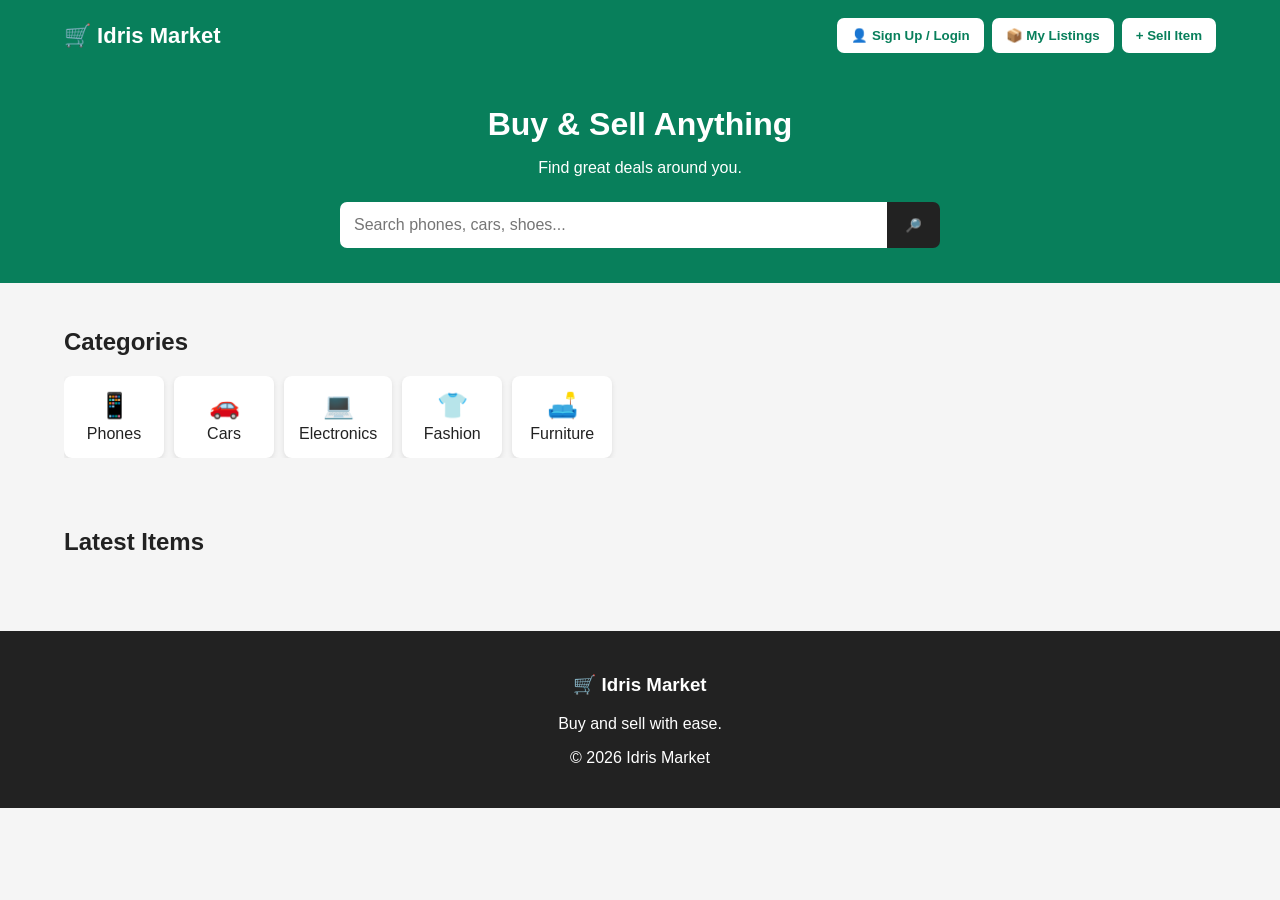
==== index.html @ ebf0878b "Implement myListingsButton to show user listings Added functionality to display user's listings and " ====
<!DOCTYPE html>
<html lang="en">
<head>
<meta charset="UTF-8">
<meta name="viewport" content="width=device-width, initial-scale=1.0">
<title>Idris Market</title>

<style>
*{box-sizing:border-box}

body{
  margin:0;
  font-family:Arial,sans-serif;
  background:#f5f5f5;
  color:#222
}

header{
  background:#087f5b;
  color:white;
  padding:18px 5%;
  display:flex;
  justify-content:space-between;
  align-items:center;
  gap:10px;
  flex-wrap:wrap
}

.logo{
  font-size:22px;
  font-weight:bold
}

.header-buttons{
  display:flex;
  gap:8px;
  flex-wrap:wrap
}

button{
  border:0;
  cursor:pointer
}

.account-btn{
  background:white;
  color:#087f5b;
  padding:10px 14px;
  border-radius:7px;
  font-weight:bold
}

.logout-btn{
  background:#222;
  color:white;
  padding:10px 14px;
  border-radius:7px;
  display:none
}

.sell{
  background:#fff;
  color:#087f5b;
  padding:10px 14px;
  border-radius:7px;
  font-weight:bold
}

.hero{
  background:#087f5b;
  color:white;
  text-align:center;
  padding:35px 15px
}

.hero h1{
  margin:0 0 10px;
  font-size:32px
}

.search{
  max-width:600px;
  margin:25px auto 0;
  display:flex
}

.search input{
  flex:1;
  padding:14px;
  border:0;
  outline:0;
  font-size:16px;
  border-radius:7px 0 0 7px
}

.search button{
  padding:0 18px;
  background:#222;
  color:white;
  border-radius:0 7px 7px 0
}

.section{
  padding:25px 5%
}

.categories{
  display:flex;
  gap:10px;
  overflow-x:auto
}

.category{
  background:white;
  min-width:100px;
  padding:15px;
  border-radius:8px;
  text-align:center;
  box-shadow:0 2px 5px #ddd;
  cursor:pointer
}

.category-icon{
  display:block;
  font-size:25px;
  margin-bottom:5px
}

.products{
  display:grid;
  grid-template-columns:repeat(auto-fit,minmax(200px,1fr));
  gap:15px
}

.product{
  background:white;
  border-radius:10px;
  overflow:hidden;
  box-shadow:0 2px 7px #ddd;
  cursor:pointer
}

.product img{
  width:100%;
  height:170px;
  object-fit:cover
}

.product-info{
  padding:14px
}

.product-name{
  font-weight:bold;
  margin-bottom:8px
}

.price{
  color:#087f5b;
  font-size:19px;
  font-weight:bold
}

.location{
  color:#777;
  font-size:14px;
  margin-top:7px
}

/* ACCOUNT */

.account-background{
  display:none;
  position:fixed;
  inset:0;
  background:rgba(0,0,0,.65);
  align-items:center;
  justify-content:center;
  padding:15px;
  z-index:50
}

.account-box{
  background:white;
  width:100%;
  max-width:420px;
  padding:25px;
  border-radius:12px
}

.account-box h2{
  margin-top:0
}

.account-box input{
  width:100%;
  padding:13px;
  margin:7px 0;
  border:1px solid #ccc;
  border-radius:7px
}

.account-submit{
  width:100%;
  padding:13px;
  margin-top:8px;
  background:#087f5b;
  color:white;
  border-radius:7px;
  font-weight:bold
}

.switch{
  margin-top:15px;
  text-align:center;
  color:#087f5b;
  cursor:pointer
}

.close{
  float:right;
  background:none;
  font-size:25px
}

.account-message{
  margin-top:12px;
  text-align:center;
  font-size:14px
}

/* DETAILS */

.details{
  display:none;
  padding:25px 5%
}

.back{
  background:#222;
  color:white;
  padding:10px 15px;
  border-radius:7px;
  margin-bottom:20px
}

.details-card{
  background:white;
  max-width:850px;
  margin:auto;
  border-radius:12px;
  overflow:hidden;
  box-shadow:0 2px 10px #ddd
}

.details-card img{
  width:100%;
  max-height:450px;
  object-fit:cover
}

.details-info{
  padding:25px
}

.big-price{
  color:#087f5b;
  font-size:28px;
  font-weight:bold;
  margin:15px 0
}

.description{
  line-height:1.6;
  margin:20px 0
}

.contact{
  width:100%;
  padding:14px;
  background:#087f5b;
  color:white;
  border-radius:8px;
  font-size:16px;
  font-weight:bold
}

/* SELL FORM */

.form-background{
  display:none;
  position:fixed;
  inset:0;
  background:rgba(0,0,0,.6);
  align-items:center;
  justify-content:center;
  padding:15px;
  z-index:20
}

.form{
  background:white;
  width:100%;
  max-width:450px;
  max-height:90vh;
  overflow-y:auto;
  padding:25px;
  border-radius:10px
}

.form input,
.form select,
.form textarea{
  width:100%;
  padding:12px;
  margin:7px 0;
  border:1px solid #ccc;
  border-radius:6px
}

.form textarea{
  height:90px
}

.publish{
  width:100%;
  padding:13px;
  margin-top:8px;
  background:#087f5b;
  color:white;
  border-radius:6px;
  font-weight:bold
}

footer{
  background:#222;
  color:white;
  text-align:center;
  padding:25px;
  margin-top:30px
}

@media(max-width:600px){
  .products{
    grid-template-columns:repeat(2,1fr)
  }

  .product img{
    height:130px
  }

  .hero h1{
    font-size:27px
  }
}
</style>
</head>

<body>

<header>

<div class="logo">🛒 Idris Market</div>

<div class="header-buttons">

<button class="account-btn" id="accountButton">
👤 Sign Up / Login
</button>
<button class="logout-btn" id="logoutButton">
Logout
</button>

<button class="account-btn" id="myListingsButton">
📦 My Listings
</button>
<button class="logout-btn" id="logoutButton">
Logout
</button>

<button class="sell" onclick="openForm()">
+ Sell Item
</button>

</div>

</header>


<section class="hero" id="home">

<h1>Buy & Sell Anything</h1>

<p>Find great deals around you.</p>

<div class="search">

<input
id="searchInput"
type="text"
placeholder="Search phones, cars, shoes..."
>

<button id="searchButton">🔎</button>

</div>

</section>


<section class="section" id="homeContent">

<h2>Categories</h2>

<div class="categories">

<div class="category" data-category="Phones">
<span class="category-icon">📱</span>
Phones
</div>

<div class="category" data-category="Cars">
<span class="category-icon">🚗</span>
Cars
</div>

<div class="category" data-category="Electronics">
<span class="category-icon">💻</span>
Electronics
</div>

<div class="category" data-category="Fashion">
<span class="category-icon">👕</span>
Fashion
</div>

<div class="category" data-category="Furniture">
<span class="category-icon">🛋️</span>
Furniture
</div>

</div>

</section>


<section class="section" id="productsSection">

<h2>Latest Items</h2>

<div id="products" class="products"></div>

</section>


<!-- PRODUCT DETAILS -->

<section class="details" id="details">

<button class="back" id="backButton">
← Back
</button>

<div class="details-card">

<img id="detailImage" src="">

<div class="details-info">

<h1 id="detailName"></h1>

<div class="big-price" id="detailPrice"></div>

<p id="detailLocation"></p>

<p class="description" id="detailDescription"></p>

<button class="contact" id="contactButton">
📞 Contact Seller
</button>

</div>

</div>

</section>


<!-- ACCOUNT -->

<div class="account-background" id="accountBackground">

<div class="account-box">

<button class="close" id="closeAccount">×</button>

<h2 id="accountTitle">Create Account</h2>

<p id="accountSubtitle">
Create an account to use Idris Market.
</p>

<input
id="email"
type="email"
placeholder="Email address"
>

<input
id="password"
type="password"
placeholder="Password"
>

<button class="account-submit" id="accountSubmit">
Create Account
</button>

<div class="switch" id="switchMode">
Already have an account? Login
</div>

<div class="account-message" id="accountMessage"></div>

</div>

</div>


<!-- SELL FORM -->

<div class="form-background" id="formBackground">

<div class="form">

<button class="close" onclick="closeForm()">×</button>

<h2>Post an Item</h2>

<form id="itemForm">

<input
id="itemName"
type="text"
placeholder="Item name"
required
>

<input
id="itemPrice"
type="number"
placeholder="Price in ₦"
required
>

<select id="itemCategory" required>

<option value="">Choose category</option>
<option value="Phones">Phones</option>
<option value="Cars">Cars</option>
<option value="Electronics">Electronics</option>
<option value="Fashion">Fashion</option>
<option value="Furniture">Furniture</option>

</select>

<input
id="itemLocation"
type="text"
placeholder="Location"
required
>

<input
id="itemPhone"
type="tel"
placeholder="Seller phone number"
required
>

<input
id="itemImage"
type="url"
placeholder="Image URL (optional)"
>

<textarea
id="itemDescription"
placeholder="Describe your item"
required
></textarea>

<button class="publish" type="submit">
Publish Item
</button>

</form>

</div>

</div>


<footer>

<h3>🛒 Idris Market</h3>

<p>Buy and sell with ease.</p>

<p>© 2026 Idris Market</p>

</footer>


<script type="module">

import {
  initializeApp
} from "https://www.gstatic.com/firebasejs/12.17.1/firebase-app.js";

import {
  getAuth,
  createUserWithEmailAndPassword,
  signInWithEmailAndPassword,
  signOut,
  onAuthStateChanged
} from "https://www.gstatic.com/firebasejs/12.17.1/firebase-auth.js";
import {
  getFirestore,
  collection,
  addDoc,
  getDocs
} from "https://www.gstatic.com/firebasejs/12.17.1/firebase-firestore.js";

const firebaseConfig = {

  apiKey:"AIzaSyAi-KrdaIz2MYy6lfgKqyqfkaejrbhmXQE",

  authDomain:"idris-market-2026.firebaseapp.com",

  projectId:"idris-market-2026",

  storageBucket:"idris-market-2026.firebasestorage.app",

  messagingSenderId:"132967044976",

  appId:"1:132967044976:web:6620888d027f58e96be1b5",

  measurementId:"G-DXDLJLH747"

};


const app = initializeApp(firebaseConfig);

const auth = getAuth(app);
const db = getFirestore(app);

async function loadProductsFromFirestore() {
  try {
    const snapshot = await getDocs(collection(db, "Products"));

    const firestoreProducts = [];

    snapshot.forEach((doc) => {
      firestoreProducts.push({
        id: doc.id,
        ...doc.data()
      });
    });

    products = [...firestoreProducts, ...sampleProducts];

    displayProducts(products);

  } catch (error) {
    console.error("Firestore error:", error);
    alert("Firestore error: " + error.message);
  }
}

/* SAMPLE PRODUCTS */
const sampleProducts = [

{
id:1,
name:"iPhone 12",
price:450000,
category:"Phones",
location:"Lagos",
phone:"08000000000",
image:"https://images.unsplash.com/photo-1592286927505-2fd8d8f8a6e1?auto=format&fit=crop&w=800&q=80",
description:"Clean iPhone 12 in good condition."
},

{
id:2,
name:"Toyota Camry",
price:8500000,
category:"Cars",
location:"Lagos",
phone:"08000000000",
image:"https://images.unsplash.com/photo-1621007947382-bb3c3994e3fb?auto=format&fit=crop&w=800&q=80",
description:"Clean Toyota Camry available for sale."
},

{
id:3,
name:"Gaming Laptop",
price:650000,
category:"Electronics",
location:"Ikeja",
phone:"08000000000",
image:"https://images.unsplash.com/photo-1603302576837-37561b2e2302?auto=format&fit=crop&w=800&q=80",
description:"Powerful gaming laptop."
},

{
id:4,
name:"Sneakers",
price:45000,
category:"Fashion",
location:"Ikorodu",
phone:"08000000000",
image:"https://images.unsplash.com/photo-1542291026-7eec264c27ff?auto=format&fit=crop&w=800&q=80",
description:"Brand new sneakers."
}

];


let products = JSON.parse(
localStorage.getItem("idrisMarketProducts")
) || sampleProducts;


/* DISPLAY PRODUCTS */

function displayProducts(list){

const container=document.getElementById("products");

container.innerHTML="";

list.forEach(function(product){

const card=document.createElement("div");

card.className="product";

card.innerHTML=`

<img
src="${product.image || 'https://via.placeholder.com/500x400?text=No+Image'}"
alt="${product.name}"
>

<div class="product-info">

<div class="product-name">
${product.name}
</div>

<div class="price">
₦${Number(product.price).toLocaleString()}
</div>

<div class="location">
📍 ${product.location}
</div>

</div>
`;

card.onclick=function(){
openProduct(product);
};

container.appendChild(card);

});

}


/* PRODUCT DETAILS */

function openProduct(product){

document.getElementById("home").style.display="none";

document.getElementById("homeContent").style.display="none";

document.getElementById("productsSection").style.display="none";

document.getElementById("details").style.display="block";

document.getElementById("detailImage").src=
product.image ||
"https://via.placeholder.com/700x500?text=No+Image";

document.getElementById("detailName").textContent=
product.name;

document.getElementById("detailPrice").textContent=
"₦"+Number(product.price).toLocaleString();

document.getElementById("detailLocation").textContent=
"📍 "+product.location;

document.getElementById("detailDescription").textContent=
product.description || "No description available.";

document.getElementById("contactButton").onclick=function(){

if(product.phone){

window.location.href="tel:"+product.phone;

}else{

alert("Seller phone number is not available.");

}

};

window.scrollTo(0,0);

}


/* BACK */

document.getElementById("backButton").onclick=function(){

document.getElementById("details").style.display="none";

document.getElementById("home").style.display="block";

document.getElementById("homeContent").style.display="block";

document.getElementById("productsSection").style.display="block";

};


/* SEARCH */

function searchProducts(){

const text=document
.getElementById("searchInput")
.value
.toLowerCase();

const results=products.filter(function(product){

return(
product.name.toLowerCase().includes(text) ||
product.category.toLowerCase().includes(text) ||
product.location.toLowerCase().includes(text)
);

});

displayProducts(results);

}

document.getElementById("searchButton")
.addEventListener("click",searchProducts);

document.getElementById("searchInput")
.addEventListener("input",searchProducts);


/* CATEGORY */

document.querySelectorAll(".category")
.forEach(function(category){

category.addEventListener("click",function(){

const chosen=this.dataset.category;

displayProducts(
products.filter(function(product){
return product.category===chosen;
})
);

});

});


/* ACCOUNT WINDOW */

let loginMode=false;

const accountBackground=
document.getElementById("accountBackground");

document.getElementById("accountButton")
.onclick=function(){

accountBackground.style.display="flex";

};


document.getElementById("closeAccount")
.onclick=function(){

accountBackground.style.display="none";

document.getElementById("accountMessage").textContent="";

};


/* SWITCH LOGIN/SIGNUP */

document.getElementById("switchMode")
.onclick=function(){

loginMode=!loginMode;

if(loginMode){

document.getElementById("accountTitle").textContent=
"Login";

document.getElementById("accountSubtitle").textContent=
"Login to your Idris Market account.";

document.getElementById("accountSubmit").textContent=
"Login";

document.getElementById("switchMode").textContent=
"Don't have an account? Sign Up";

}else{

document.getElementById("accountTitle").textContent=
"Create Account";

document.getElementById("accountSubtitle").textContent=
"Create an account to use Idris Market.";

document.getElementById("accountSubmit").textContent=
"Create Account";

document.getElementById("switchMode").textContent=
"Already have an account? Login";

}

};


/* SIGNUP / LOGIN */

document.getElementById("accountSubmit")
.onclick=async function(){

const email=
document.getElementById("email").value.trim();

const password=
document.getElementById("password").value;

const message=
document.getElementById("accountMessage");

message.textContent="";

if(!email || !password){

message.textContent=
"Please enter your email and password.";

return;

}

try{

if(loginMode){

await signInWithEmailAndPassword(
auth,
email,
password
);

message.textContent=
"✅ Login successful!";

}else{

await createUserWithEmailAndPassword(
auth,
email,
password
);

message.textContent=
"✅ Account created successfully!";

}

setTimeout(function(){

accountBackground.style.display="none";

},1000);

}catch(error){

console.log(error);

message.textContent=
"❌ "+friendlyError(error.code);

}

};


/* FIREBASE LOGIN STATUS */

onAuthStateChanged(auth,function(user){

const accountButton=
document.getElementById("accountButton");

const logoutButton=
document.getElementById("logoutButton");
document.getElementById("myListingsButton").onclick = async function() {

  if (!auth.currentUser) {
    alert("Please login first.");
    return;
  }

  try {
    const snapshot = await getDocs(collection(db, "Products"));

    const myProducts = [];

    snapshot.forEach((doc) => {
      const product = {
        id: doc.id,
        ...doc.data()
      };

      if (product.sellerId === auth.currentUser.uid) {
        myProducts.push(product);
      }
    });

    displayProducts(myProducts);

    document.getElementById("home").style.display = "none";
    document.getElementById("homeContent").style.display = "none";

    alert("You have " + myProducts.length + " listing(s).");

  } catch (error) {
    console.error(error);
    alert("Could not load your listings.");
  }

};
if(user){

accountButton.textContent=
"👤 "+user.email;

logoutButton.style.display="block";

}else{

accountButton.textContent=
"👤 Sign Up / Login";

logoutButton.style.display="none";

}

});


/* LOGOUT */

document.getElementById("logoutButton")
.onclick=async function(){

try{

await signOut(auth);

alert("You have logged out.");

}catch(error){

alert("Could not log out.");

}

};


/* FRIENDLY FIREBASE ERRORS */

function friendlyError(code){

if(code==="auth/email-already-in-use"){
return "That email already has an account.";
}

if(code==="auth/invalid-email"){
return "Please enter a valid email.";
}

if(code==="auth/weak-password"){
return "Password is too weak.";
}

if(
code==="auth/invalid-credential" ||
code==="auth/wrong-password" ||
code==="auth/user-not-found"
){

return "Email or password is incorrect.";

}

return "Something went wrong. Please try again.";

}


/* SELL FORM */

window.openForm=function(){

if(!auth.currentUser){

alert("Please create an account or login before posting an item.");

accountBackground.style.display="flex";

return;

}

document.getElementById("formBackground")
.style.display="flex";

};


window.closeForm=function(){

document.getElementById("formBackground")
.style.display="none";

};


document.getElementById("itemForm")
.addEventListener("submit",async function(event){

event.preventDefault();

if(!auth.currentUser){

alert("Please login first.");

return;

}

const newProduct={

const newProduct = {
  id: Date.now(),
  sellerId: auth.currentUser.uid,
  name:

name:
document.getElementById("itemName").value,

price:
document.getElementById("itemPrice").value,

category:
document.getElementById("itemCategory").value,

location:
document.getElementById("itemLocation").value,

phone:
document.getElementById("itemPhone").value,

image:
document.getElementById("itemImage").value,

description:
document.getElementById("itemDescription").value

};

try {

  await addDoc(collection(db, "Products"), newProduct);

  products.unshift(newProduct);

  localStorage.setItem(
    "idrisMarketProducts",
    JSON.stringify(products)
  );

} catch (error) {

  console.error(error);
  alert("❌ Could not save item to Firestore.");
  return;

  }

displayProducts(products);

document.getElementById("itemForm").reset();

closeForm();

alert("✅ Item posted successfully!");

});


displayProducts(products);
loadProductsFromFirestore();
</script>

</body>
  </html>
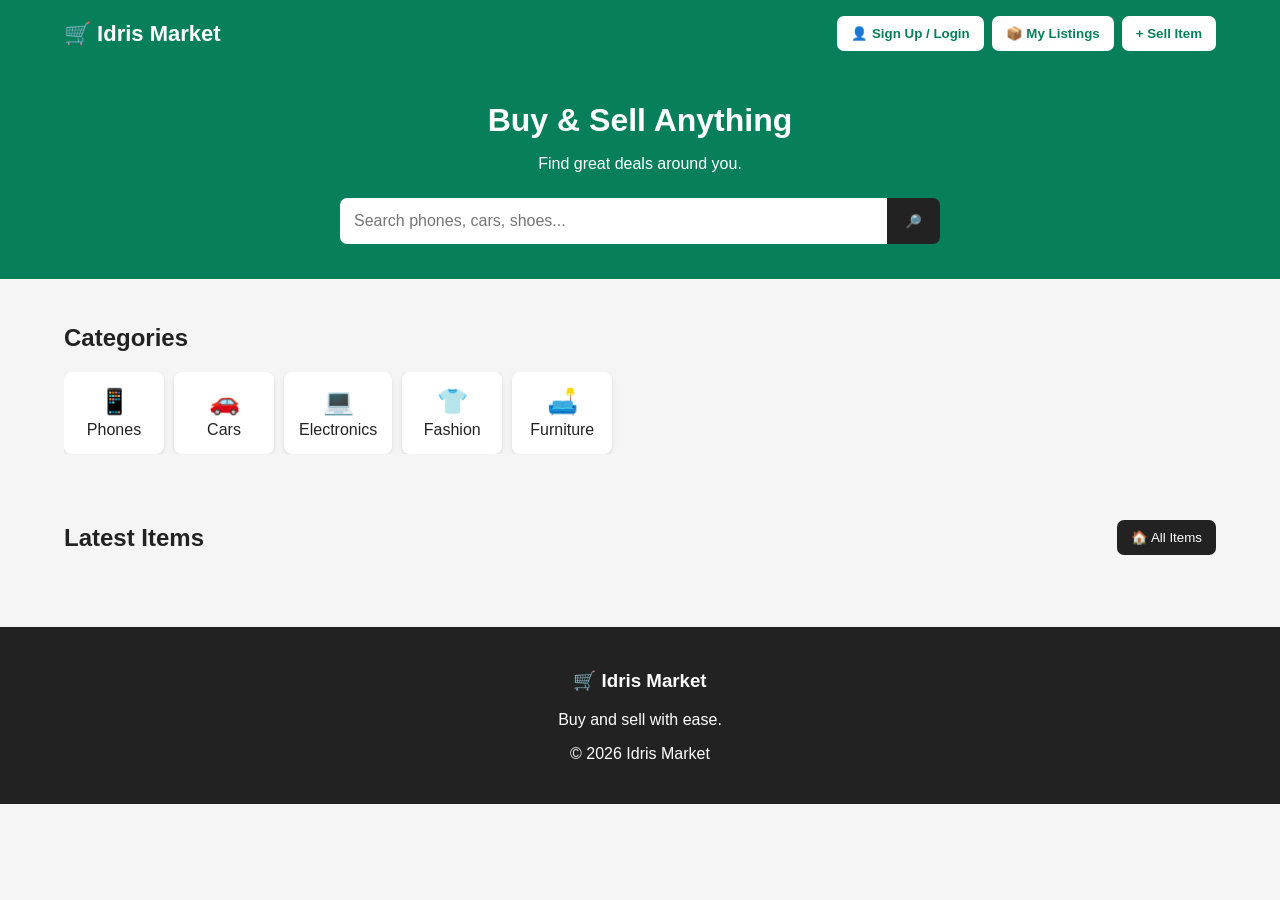
==== commit 9a0b336a: "Refactor HTML, CSS, and JavaScript for better structure Refactor CSS styles for improved layout and " ====
--- a/index.html
+++ b/index.html
@@ -18,7 +18,7 @@
 header{
   background:#087f5b;
   color:white;
-  padding:18px 5%;
+  padding:16px 5%;
   display:flex;
   justify-content:space-between;
   align-items:center;
@@ -42,12 +42,15 @@
   cursor:pointer
 }
 
-.account-btn{
-  background:white;
-  color:#087f5b;
+.account-btn,.my-listings,.sell{
   padding:10px 14px;
   border-radius:7px;
   font-weight:bold
+}
+
+.account-btn,.my-listings,.sell{
+  background:white;
+  color:#087f5b
 }
 
 .logout-btn{
@@ -56,14 +59,6 @@
   padding:10px 14px;
   border-radius:7px;
   display:none
-}
-
-.sell{
-  background:#fff;
-  color:#087f5b;
-  padding:10px 14px;
-  border-radius:7px;
-  font-weight:bold
 }
 
 .hero{
@@ -143,7 +138,8 @@
 .product img{
   width:100%;
   height:170px;
-  object-fit:cover
+  object-fit:cover;
+  background:#eee
 }
 
 .product-info{
@@ -167,9 +163,26 @@
   margin-top:7px
 }
 
+.listing-actions{
+  display:flex;
+  gap:7px;
+  padding:0 14px 14px
+}
+
+.edit-btn,.delete-btn{
+  flex:1;
+  padding:9px;
+  border-radius:6px;
+  color:white;
+  font-weight:bold
+}
+
+.edit-btn{background:#087f5b}
+.delete-btn{background:#c62828}
+
 /* ACCOUNT */
 
-.account-background{
+.account-background,.form-background{
   display:none;
   position:fixed;
   inset:0;
@@ -180,27 +193,31 @@
   z-index:50
 }
 
-.account-box{
+.account-box,.form{
   background:white;
   width:100%;
-  max-width:420px;
+  max-width:450px;
   padding:25px;
   border-radius:12px
 }
 
-.account-box h2{
-  margin-top:0
-}
-
-.account-box input{
+.form{
+  max-height:90vh;
+  overflow-y:auto
+}
+
+.account-box input,
+.form input,
+.form select,
+.form textarea{
   width:100%;
-  padding:13px;
+  padding:12px;
   margin:7px 0;
   border:1px solid #ccc;
   border-radius:7px
 }
 
-.account-submit{
+.account-submit,.publish{
   width:100%;
   padding:13px;
   margin-top:8px;
@@ -227,6 +244,21 @@
   margin-top:12px;
   text-align:center;
   font-size:14px
+}
+
+.file-label{
+  display:block;
+  margin-top:8px;
+  font-weight:bold
+}
+
+.preview{
+  width:100%;
+  max-height:220px;
+  object-fit:cover;
+  border-radius:8px;
+  margin-top:8px;
+  display:none
 }
 
 /* DETAILS */
@@ -285,51 +317,27 @@
   font-weight:bold
 }
 
-/* SELL FORM */
-
-.form-background{
-  display:none;
-  position:fixed;
-  inset:0;
-  background:rgba(0,0,0,.6);
+.page-title{
+  display:flex;
+  justify-content:space-between;
   align-items:center;
-  justify-content:center;
-  padding:15px;
-  z-index:20
-}
-
-.form{
+  gap:10px;
+  flex-wrap:wrap
+}
+
+.home-btn{
+  background:#222;
+  color:white;
+  padding:10px 14px;
+  border-radius:7px
+}
+
+.empty{
   background:white;
-  width:100%;
-  max-width:450px;
-  max-height:90vh;
-  overflow-y:auto;
-  padding:25px;
-  border-radius:10px
-}
-
-.form input,
-.form select,
-.form textarea{
-  width:100%;
-  padding:12px;
-  margin:7px 0;
-  border:1px solid #ccc;
-  border-radius:6px
-}
-
-.form textarea{
-  height:90px
-}
-
-.publish{
-  width:100%;
-  padding:13px;
-  margin-top:8px;
-  background:#087f5b;
-  color:white;
-  border-radius:6px;
-  font-weight:bold
+  padding:30px;
+  text-align:center;
+  border-radius:10px;
+  color:#777
 }
 
 footer{
@@ -352,6 +360,14 @@
   .hero h1{
     font-size:27px
   }
+
+  .header-buttons{
+    width:100%
+  }
+
+  .header-buttons button{
+    flex:1
+  }
 }
 </style>
 </head>
@@ -367,23 +383,20 @@
 <button class="account-btn" id="accountButton">
 👤 Sign Up / Login
 </button>
+
+<button class="my-listings" id="myListingsButton">
+📦 My Listings
+</button>
+
 <button class="logout-btn" id="logoutButton">
 Logout
 </button>
 
-<button class="account-btn" id="myListingsButton">
-📦 My Listings
-</button>
-<button class="logout-btn" id="logoutButton">
-Logout
-</button>
-
 <button class="sell" onclick="openForm()">
 + Sell Item
 </button>
 
 </div>
-
 </header>
 
 
@@ -446,7 +459,13 @@
 
 <section class="section" id="productsSection">
 
-<h2>Latest Items</h2>
+<div class="page-title">
+<h2 id="productsTitle">Latest Items</h2>
+
+<button class="home-btn" id="showAllButton">
+🏠 All Items
+</button>
+</div>
 
 <div id="products" class="products"></div>
 
@@ -463,7 +482,7 @@
 
 <div class="details-card">
 
-<img id="detailImage" src="">
+<img id="detailImage" src="" alt="Product">
 
 <div class="details-info">
 
@@ -480,9 +499,7 @@
 </button>
 
 </div>
-
-</div>
-
+</div>
 </section>
 
 
@@ -523,11 +540,10 @@
 <div class="account-message" id="accountMessage"></div>
 
 </div>
-
-</div>
-
-
-<!-- SELL FORM -->
+</div>
+
+
+<!-- SELL / EDIT FORM -->
 
 <div class="form-background" id="formBackground">
 
@@ -535,7 +551,7 @@
 
 <button class="close" onclick="closeForm()">×</button>
 
-<h2>Post an Item</h2>
+<h2 id="formTitle">Post an Item</h2>
 
 <form id="itemForm">
 
@@ -549,6 +565,7 @@
 <input
 id="itemPrice"
 type="number"
+min="1"
 placeholder="Price in ₦"
 required
 >
@@ -578,11 +595,17 @@
 required
 >
 
+<label class="file-label">
+📷 Product Image
+</label>
+
 <input
 id="itemImage"
-type="url"
-placeholder="Image URL (optional)"
+type="file"
+accept="image/*"
 >
+
+<img id="imagePreview" class="preview" alt="Image preview">
 
 <textarea
 id="itemDescription"
@@ -590,14 +613,13 @@
 required
 ></textarea>
 
-<button class="publish" type="submit">
+<button class="publish" id="publishButton" type="submit">
 Publish Item
 </button>
 
 </form>
 
 </div>
-
 </div>
 
 
@@ -625,12 +647,27 @@
   signOut,
   onAuthStateChanged
 } from "https://www.gstatic.com/firebasejs/12.17.1/firebase-auth.js";
+
 import {
   getFirestore,
   collection,
   addDoc,
-  getDocs
+  getDocs,
+  doc,
+  updateDoc,
+  deleteDoc
 } from "https://www.gstatic.com/firebasejs/12.17.1/firebase-firestore.js";
+
+import {
+  getStorage,
+  ref,
+  uploadBytes,
+  getDownloadURL,
+  deleteObject
+} from "https://www.gstatic.com/firebasejs/12.17.1/firebase-storage.js";
+
+
+/* FIREBASE CONFIG */
 
 const firebaseConfig = {
 
@@ -655,96 +692,230 @@
 
 const auth = getAuth(app);
 const db = getFirestore(app);
-
-async function loadProductsFromFirestore() {
-  try {
-    const snapshot = await getDocs(collection(db, "Products"));
-
-    const firestoreProducts = [];
-
-    snapshot.forEach((doc) => {
-      firestoreProducts.push({
-        id: doc.id,
-        ...doc.data()
-      });
-    });
-
-    products = [...firestoreProducts, ...sampleProducts];
-
-    displayProducts(products);
-
-  } catch (error) {
-    console.error("Firestore error:", error);
-    alert("Firestore error: " + error.message);
-  }
-}
+const storage = getStorage(app);
+
 
 /* SAMPLE PRODUCTS */
+
 const sampleProducts = [
 
 {
-id:1,
+id:"sample1",
 name:"iPhone 12",
 price:450000,
 category:"Phones",
 location:"Lagos",
 phone:"08000000000",
 image:"https://images.unsplash.com/photo-1592286927505-2fd8d8f8a6e1?auto=format&fit=crop&w=800&q=80",
-description:"Clean iPhone 12 in good condition."
+description:"Clean iPhone 12 in good condition.",
+sample:true
 },
 
 {
-id:2,
+id:"sample2",
 name:"Toyota Camry",
 price:8500000,
 category:"Cars",
 location:"Lagos",
 phone:"08000000000",
 image:"https://images.unsplash.com/photo-1621007947382-bb3c3994e3fb?auto=format&fit=crop&w=800&q=80",
-description:"Clean Toyota Camry available for sale."
+description:"Clean Toyota Camry available for sale.",
+sample:true
 },
 
 {
-id:3,
+id:"sample3",
 name:"Gaming Laptop",
 price:650000,
 category:"Electronics",
 location:"Ikeja",
 phone:"08000000000",
 image:"https://images.unsplash.com/photo-1603302576837-37561b2e2302?auto=format&fit=crop&w=800&q=80",
-description:"Powerful gaming laptop."
+description:"Powerful gaming laptop.",
+sample:true
 },
 
 {
-id:4,
+id:"sample4",
 name:"Sneakers",
 price:45000,
 category:"Fashion",
 location:"Ikorodu",
 phone:"08000000000",
 image:"https://images.unsplash.com/photo-1542291026-7eec264c27ff?auto=format&fit=crop&w=800&q=80",
-description:"Brand new sneakers."
+description:"Brand new sneakers.",
+sample:true
 }
 
 ];
 
 
-let products = JSON.parse(
-localStorage.getItem("idrisMarketProducts")
-) || sampleProducts;
+let products = [...sampleProducts];
+let editingProduct = null;
+let currentImageURL = "";
+
+
+/* LOAD FIRESTORE PRODUCTS */
+
+async function loadProductsFromFirestore(){
+
+try{
+
+const snapshot =
+await getDocs(collection(db,"Products"));
+
+const firestoreProducts = [];
+
+snapshot.forEach(function(document){
+
+firestoreProducts.push({
+
+id:document.id,
+
+...document.data(),
+
+sample:false
+
+});
+
+});
+
+products = [
+...firestoreProducts,
+...sampleProducts
+];
+
+displayProducts(products);
+
+}catch(error){
+
+console.error("Firestore error:",error);
+
+alert(
+"Firestore error: " + error.message
+);
+
+}
+
+}
 
 
 /* DISPLAY PRODUCTS */
 
 function displayProducts(list){
 
-const container=document.getElementById("products");
+const container =
+document.getElementById("products");
 
 container.innerHTML="";
 
+if(list.length===0){
+
+container.innerHTML=
+'<div class="empty">No products found.</div>';
+
+return;
+
+}
+
 list.forEach(function(product){
 
-const card=document.createElement("div");
+const card =
+document.createElement("div");
+
+card.className="product";
+
+const image =
+product.image ||
+"https://via.placeholder.com/500x400?text=No+Image";
+
+card.innerHTML=`
+
+<img
+src="${image}"
+alt="${escapeHTML(product.name)}"
+>
+
+<div class="product-info">
+
+<div class="product-name">
+${escapeHTML(product.name)}
+</div>
+
+<div class="price">
+₦${Number(product.price).toLocaleString()}
+</div>
+
+<div class="location">
+📍 ${escapeHTML(product.location || "")}
+</div>
+
+</div>
+`;
+
+card.onclick=function(){
+
+openProduct(product);
+
+};
+
+container.appendChild(card);
+
+});
+
+}
+
+
+/* DISPLAY MY LISTINGS */
+
+function displayMyListings(){
+
+if(!auth.currentUser){
+
+alert("Please login first.");
+
+accountBackground.style.display="flex";
+
+return;
+
+}
+
+const myProducts =
+products.filter(function(product){
+
+return(
+!product.sample &&
+product.sellerId === auth.currentUser.uid
+);
+
+});
+
+document.getElementById("productsTitle").textContent =
+"My Listings";
+
+document.getElementById("home").style.display="none";
+document.getElementById("homeContent").style.display="none";
+document.getElementById("productsSection").style.display="block";
+document.getElementById("details").style.display="none";
+
+const container =
+document.getElementById("products");
+
+container.innerHTML="";
+
+if(myProducts.length===0){
+
+container.innerHTML=
+'<div class="empty">You have not posted any items yet.</div>';
+
+return;
+
+}
+
+myProducts.forEach(function(product){
+
+const card =
+document.createElement("div");
 
 card.className="product";
 
@@ -752,13 +923,13 @@
 
 <img
 src="${product.image || 'https://via.placeholder.com/500x400?text=No+Image'}"
-alt="${product.name}"
+alt="${escapeHTML(product.name)}"
 >
 
 <div class="product-info">
 
 <div class="product-name">
-${product.name}
+${escapeHTML(product.name)}
 </div>
 
 <div class="price">
@@ -766,16 +937,42 @@
 </div>
 
 <div class="location">
-📍 ${product.location}
-</div>
+📍 ${escapeHTML(product.location || "")}
+</div>
+
+</div>
+
+<div class="listing-actions">
+
+<button class="edit-btn">
+✏️ Edit
+</button>
+
+<button class="delete-btn">
+🗑️ Delete
+</button>
 
 </div>
 `;
 
-card.onclick=function(){
-openProduct(product);
+card.querySelector(".edit-btn")
+.onclick=function(event){
+
+event.stopPropagation();
+
+openEditForm(product);
+
 };
 
+card.querySelector(".delete-btn")
+.onclick=function(event){
+
+event.stopPropagation();
+
+deleteProduct(product);
+
+};
+
 container.appendChild(card);
 
 });
@@ -783,6 +980,20 @@
 }
 
 
+/* ESCAPE HTML */
+
+function escapeHTML(value){
+
+return String(value ?? "")
+.replace(/&/g,"&amp;")
+.replace(/</g,"&lt;")
+.replace(/>/g,"&gt;")
+.replace(/"/g,"&quot;")
+.replace(/'/g,"&#039;");
+
+}
+
+
 /* PRODUCT DETAILS */
 
 function openProduct(product){
@@ -795,31 +1006,34 @@
 
 document.getElementById("details").style.display="block";
 
-document.getElementById("detailImage").src=
+document.getElementById("detailImage").src =
 product.image ||
 "https://via.placeholder.com/700x500?text=No+Image";
 
-document.getElementById("detailName").textContent=
+document.getElementById("detailName").textContent =
 product.name;
 
-document.getElementById("detailPrice").textContent=
+document.getElementById("detailPrice").textContent =
 "₦"+Number(product.price).toLocaleString();
 
-document.getElementById("detailLocation").textContent=
-"📍 "+product.location;
-
-document.getElementById("detailDescription").textContent=
+document.getElementById("detailLocation").textContent =
+"📍 "+(product.location || "");
+
+document.getElementById("detailDescription").textContent =
 product.description || "No description available.";
 
 document.getElementById("contactButton").onclick=function(){
 
 if(product.phone){
 
-window.location.href="tel:"+product.phone;
+window.location.href =
+"tel:"+product.phone;
 
 }else{
 
-alert("Seller phone number is not available.");
+alert(
+"Seller phone number is not available."
+);
 
 }
 
@@ -830,9 +1044,28 @@
 }
 
 
+/* SHOW ALL */
+
+document.getElementById("showAllButton")
+.onclick=function(){
+
+document.getElementById("productsTitle").textContent =
+"Latest Items";
+
+document.getElementById("home").style.display="block";
+document.getElementById("homeContent").style.display="block";
+document.getElementById("productsSection").style.display="block";
+document.getElementById("details").style.display="none";
+
+displayProducts(products);
+
+};
+
+
 /* BACK */
 
-document.getElementById("backButton").onclick=function(){
+document.getElementById("backButton")
+.onclick=function(){
 
 document.getElementById("details").style.display="none";
 
@@ -849,17 +1082,33 @@
 
 function searchProducts(){
 
-const text=document
-.getElementById("searchInput")
+const text =
+document.getElementById("searchInput")
 .value
-.toLowerCase();
-
-const results=products.filter(function(product){
+.toLowerCase()
+.trim();
+
+const results =
+products.filter(function(product){
 
 return(
-product.name.toLowerCase().includes(text) ||
-product.category.toLowerCase().includes(text) ||
-product.location.toLowerCase().includes(text)
+
+String(product.name || "")
+.toLowerCase()
+.includes(text)
+
+||
+
+String(product.category || "")
+.toLowerCase()
+.includes(text)
+
+||
+
+String(product.location || "")
+.toLowerCase()
+.includes(text)
+
 );
 
 });
@@ -869,10 +1118,16 @@
 }
 
 document.getElementById("searchButton")
-.addEventListener("click",searchProducts);
+.addEventListener(
+"click",
+searchProducts
+);
 
 document.getElementById("searchInput")
-.addEventListener("input",searchProducts);
+.addEventListener(
+"input",
+searchProducts
+);
 
 
 /* CATEGORY */
@@ -880,26 +1135,35 @@
 document.querySelectorAll(".category")
 .forEach(function(category){
 
-category.addEventListener("click",function(){
-
-const chosen=this.dataset.category;
+category.addEventListener(
+"click",
+function(){
+
+const chosen =
+this.dataset.category;
 
 displayProducts(
+
 products.filter(function(product){
-return product.category===chosen;
+
+return product.category === chosen;
+
 })
+
+);
+
+}
+
 );
 
 });
 
-});
-
-
-/* ACCOUNT WINDOW */
+
+/* ACCOUNT */
 
 let loginMode=false;
 
-const accountBackground=
+const accountBackground =
 document.getElementById("accountBackground");
 
 document.getElementById("accountButton")
@@ -915,7 +1179,8 @@
 
 accountBackground.style.display="none";
 
-document.getElementById("accountMessage").textContent="";
+document.getElementById("accountMessage")
+.textContent="";
 
 };
 
@@ -929,30 +1194,36 @@
 
 if(loginMode){
 
-document.getElementById("accountTitle").textContent=
-"Login";
-
-document.getElementById("accountSubtitle").textContent=
+document.getElementById("accountTitle")
+.textContent="Login";
+
+document.getElementById("accountSubtitle")
+.textContent=
 "Login to your Idris Market account.";
 
-document.getElementById("accountSubmit").textContent=
-"Login";
-
-document.getElementById("switchMode").textContent=
+document.getElementById("accountSubmit")
+.textContent="Login";
+
+document.getElementById("switchMode")
+.textContent=
 "Don't have an account? Sign Up";
 
 }else{
 
-document.getElementById("accountTitle").textContent=
+document.getElementById("accountTitle")
+.textContent=
 "Create Account";
 
-document.getElementById("accountSubtitle").textContent=
+document.getElementById("accountSubtitle")
+.textContent=
 "Create an account to use Idris Market.";
 
-document.getElementById("accountSubmit").textContent=
+document.getElementById("accountSubmit")
+.textContent=
 "Create Account";
 
-document.getElementById("switchMode").textContent=
+document.getElementById("switchMode")
+.textContent=
 "Already have an account? Login";
 
 }
@@ -965,13 +1236,15 @@
 document.getElementById("accountSubmit")
 .onclick=async function(){
 
-const email=
-document.getElementById("email").value.trim();
-
-const password=
-document.getElementById("password").value;
-
-const message=
+const email =
+document.getElementById("email")
+.value.trim();
+
+const password =
+document.getElementById("password")
+.value;
+
+const message =
 document.getElementById("accountMessage");
 
 message.textContent="";
@@ -1019,7 +1292,7 @@
 
 }catch(error){
 
-console.log(error);
+console.error(error);
 
 message.textContent=
 "❌ "+friendlyError(error.code);
@@ -1029,68 +1302,46 @@
 };
 
 
-/* FIREBASE LOGIN STATUS */
-
-onAuthStateChanged(auth,function(user){
-
-const accountButton=
+/* AUTH STATE */
+
+onAuthStateChanged(
+auth,
+function(user){
+
+const accountButton =
 document.getElementById("accountButton");
 
-const logoutButton=
+const logoutButton =
 document.getElementById("logoutButton");
-document.getElementById("myListingsButton").onclick = async function() {
-
-  if (!auth.currentUser) {
-    alert("Please login first.");
-    return;
-  }
-
-  try {
-    const snapshot = await getDocs(collection(db, "Products"));
-
-    const myProducts = [];
-
-    snapshot.forEach((doc) => {
-      const product = {
-        id: doc.id,
-        ...doc.data()
-      };
-
-      if (product.sellerId === auth.currentUser.uid) {
-        myProducts.push(product);
-      }
-    });
-
-    displayProducts(myProducts);
-
-    document.getElementById("home").style.display = "none";
-    document.getElementById("homeContent").style.display = "none";
-
-    alert("You have " + myProducts.length + " listing(s).");
-
-  } catch (error) {
-    console.error(error);
-    alert("Could not load your listings.");
-  }
+
+if(user){
+
+accountButton.textContent =
+"👤 "+user.email;
+
+logoutButton.style.display="block";
+
+}else{
+
+accountButton.textContent =
+"👤 Sign Up / Login";
+
+logoutButton.style.display="none";
+
+}
+
+}
+);
+
+
+/* MY LISTINGS */
+
+document.getElementById("myListingsButton")
+.onclick=function(){
+
+displayMyListings();
 
 };
-if(user){
-
-accountButton.textContent=
-"👤 "+user.email;
-
-logoutButton.style.display="block";
-
-}else{
-
-accountButton.textContent=
-"👤 Sign Up / Login";
-
-logoutButton.style.display="none";
-
-}
-
-});
 
 
 /* LOGOUT */
@@ -1104,6 +1355,8 @@
 
 alert("You have logged out.");
 
+document.getElementById("showAllButton").click();
+
 }catch(error){
 
 alert("Could not log out.");
@@ -1113,50 +1366,114 @@
 };
 
 
-/* FRIENDLY FIREBASE ERRORS */
+/* FRIENDLY ERRORS */
 
 function friendlyError(code){
 
-if(code==="auth/email-already-in-use"){
+if(code==="auth/email-already-in-use")
 return "That email already has an account.";
-}
-
-if(code==="auth/invalid-email"){
+
+if(code==="auth/invalid-email")
 return "Please enter a valid email.";
-}
-
-if(code==="auth/weak-password"){
+
+if(code==="auth/weak-password")
 return "Password is too weak.";
-}
 
 if(
 code==="auth/invalid-credential" ||
 code==="auth/wrong-password" ||
 code==="auth/user-not-found"
-){
-
+)
 return "Email or password is incorrect.";
 
-}
-
 return "Something went wrong. Please try again.";
 
 }
 
 
-/* SELL FORM */
+/* IMAGE PREVIEW */
+
+document.getElementById("itemImage")
+.addEventListener("change",function(){
+
+const file=this.files[0];
+
+const preview =
+document.getElementById("imagePreview");
+
+if(!file){
+
+preview.style.display="none";
+
+return;
+
+}
+
+if(!file.type.startsWith("image/")){
+
+alert("Please choose an image file.");
+
+this.value="";
+
+return;
+
+}
+
+if(file.size > 5 * 1024 * 1024){
+
+alert("Please choose an image smaller than 5MB.");
+
+this.value="";
+
+return;
+
+}
+
+const reader =
+new FileReader();
+
+reader.onload=function(event){
+
+preview.src=event.target.result;
+
+preview.style.display="block";
+
+};
+
+reader.readAsDataURL(file);
+
+});
+
+
+/* OPEN SELL FORM */
 
 window.openForm=function(){
 
 if(!auth.currentUser){
 
-alert("Please create an account or login before posting an item.");
+alert(
+"Please create an account or login before posting an item."
+);
 
 accountBackground.style.display="flex";
 
 return;
 
 }
+
+editingProduct=null;
+currentImageURL="";
+
+document.getElementById("formTitle")
+.textContent="Post an Item";
+
+document.getElementById("publishButton")
+.textContent="Publish Item";
+
+document.getElementById("itemForm").reset();
+
+document.getElementById("imagePreview")
+.style.display="none";
 
 document.getElementById("formBackground")
 .style.display="flex";
@@ -1164,16 +1481,141 @@
 };
 
 
+/* CLOSE FORM */
+
 window.closeForm=function(){
 
 document.getElementById("formBackground")
 .style.display="none";
 
+editingProduct=null;
+
 };
 
 
+/* OPEN EDIT FORM */
+
+function openEditForm(product){
+
+if(!auth.currentUser ||
+product.sellerId !== auth.currentUser.uid){
+
+alert("You can only edit your own listings.");
+
+return;
+
+}
+
+editingProduct=product;
+
+currentImageURL=product.image || "";
+
+document.getElementById("formTitle")
+.textContent="Edit Item";
+
+document.getElementById("publishButton")
+.textContent="Save Changes";
+
+document.getElementById("itemName").value =
+product.name || "";
+
+document.getElementById("itemPrice").value =
+product.price || "";
+
+document.getElementById("itemCategory").value =
+product.category || "";
+
+document.getElementById("itemLocation").value =
+product.location || "";
+
+document.getElementById("itemPhone").value =
+product.phone || "";
+
+document.getElementById("itemDescription").value =
+product.description || "";
+
+document.getElementById("itemImage").value="";
+
+const preview =
+document.getElementById("imagePreview");
+
+if(product.image){
+
+preview.src=product.image;
+
+preview.style.display="block";
+
+}else{
+
+preview.style.display="none";
+
+}
+
+document.getElementById("formBackground")
+.style.display="flex";
+
+}
+
+
+/* UPLOAD IMAGE */
+
+async function uploadProductImage(file){
+
+if(!file)
+return currentImageURL || "";
+
+const fileName =
+Date.now()+"_"+file.name
+.replace(/[^a-zA-Z0-9._-]/g,"_");
+
+const storageRef =
+ref(
+storage,
+"product-images/"+auth.currentUser.uid+"/"+fileName
+);
+
+const snapshot =
+await uploadBytes(storageRef,file);
+
+return await getDownloadURL(
+snapshot.ref
+);
+
+}
+
+
+/* DELETE OLD IMAGE */
+
+async function deleteOldImage(imageURL){
+
+if(!imageURL)
+return;
+
+try{
+
+const imageRef =
+ref(storage,imageURL);
+
+await deleteObject(imageRef);
+
+}catch(error){
+
+console.log(
+"Old image could not be deleted:",
+error.message
+);
+
+}
+
+}
+
+
+/* SELL / EDIT SUBMIT */
+
 document.getElementById("itemForm")
-.addEventListener("submit",async function(event){
+.addEventListener(
+"submit",
+async function(event){
 
 event.preventDefault();
 
@@ -1185,69 +1627,297 @@
 
 }
 
+const name =
+document.getElementById("itemName")
+.value.trim();
+
+const price =
+Number(
+document.getElementById("itemPrice")
+.value
+);
+
+const category =
+document.getElementById("itemCategory")
+.value;
+
+const location =
+document.getElementById("itemLocation")
+.value.trim();
+
+const phone =
+document.getElementById("itemPhone")
+.value.trim();
+
+const description =
+document.getElementById("itemDescription")
+.value.trim();
+
+const imageFile =
+document.getElementById("itemImage")
+.files[0];
+
+if(
+!name ||
+!price ||
+price <= 0 ||
+!category ||
+!location ||
+!phone ||
+!description
+){
+
+alert("Please fill in all required fields correctly.");
+
+return;
+
+}
+
+const publishButton =
+document.getElementById("publishButton");
+
+publishButton.disabled=true;
+
+publishButton.textContent="Saving...";
+
+try{
+
+let imageURL=currentImageURL;
+
+if(imageFile){
+
+imageURL =
+await uploadProductImage(imageFile);
+
+}
+
+if(editingProduct){
+
+if(
+editingProduct.sellerId !==
+auth.currentUser.uid
+){
+
+throw new Error(
+"You can only edit your own listing."
+);
+
+}
+
+const productRef =
+doc(
+db,
+"Products",
+editingProduct.id
+);
+
+await updateDoc(
+productRef,
+{
+
+name:name,
+price:price,
+category:category,
+location:location,
+phone:phone,
+image:imageURL,
+description:description
+
+}
+);
+
+const index =
+products.findIndex(
+p => p.id === editingProduct.id
+);
+
+if(index !== -1){
+
+products[index] = {
+
+...products[index],
+
+name:name,
+price:price,
+category:category,
+location:location,
+phone:phone,
+image:imageURL,
+description:description
+
+};
+
+}
+
+alert("✅ Listing updated successfully!");
+
+}else{
+
 const newProduct={
 
-const newProduct = {
-  id: Date.now(),
-  sellerId: auth.currentUser.uid,
-  name:
-
-name:
-document.getElementById("itemName").value,
-
-price:
-document.getElementById("itemPrice").value,
-
-category:
-document.getElementById("itemCategory").value,
-
-location:
-document.getElementById("itemLocation").value,
-
-phone:
-document.getElementById("itemPhone").value,
-
-image:
-document.getElementById("itemImage").value,
-
-description:
-document.getElementById("itemDescription").value
+sellerId:auth.currentUser.uid,
+
+sellerEmail:auth.currentUser.email,
+
+name:name,
+
+price:price,
+
+category:category,
+
+location:location,
+
+phone:phone,
+
+image:imageURL,
+
+description:description,
+
+createdAt:new Date().toISOString()
 
 };
 
-try {
-
-  await addDoc(collection(db, "Products"), newProduct);
-
-  products.unshift(newProduct);
-
-  localStorage.setItem(
-    "idrisMarketProducts",
-    JSON.stringify(products)
-  );
-
-} catch (error) {
-
-  console.error(error);
-  alert("❌ Could not save item to Firestore.");
-  return;
-
-  }
+const documentRef =
+await addDoc(
+collection(db,"Products"),
+newProduct
+);
+
+products.unshift({
+
+id:documentRef.id,
+
+...newProduct,
+
+sample:false
+
+});
+
+alert("✅ Item posted successfully!");
+
+}
+
+closeForm();
+
+document.getElementById("itemForm").reset();
+
+document.getElementById("imagePreview")
+.style.display="none";
 
 displayProducts(products);
 
-document.getElementById("itemForm").reset();
-
-closeForm();
-
-alert("✅ Item posted successfully!");
+}catch(error){
+
+console.error(error);
+
+alert(
+"❌ Could not save listing: "+
+error.message
+);
+
+}finally{
+
+publishButton.disabled=false;
+
+publishButton.textContent=
+editingProduct
+? "Save Changes"
+: "Publish Item";
+
+}
 
 });
 
 
+/* DELETE PRODUCT */
+
+async function deleteProduct(product){
+
+if(!auth.currentUser){
+
+alert("Please login first.");
+
+return;
+
+}
+
+if(
+product.sellerId !==
+auth.currentUser.uid
+){
+
+alert("You can only delete your own listing.");
+
+return;
+
+}
+
+const confirmed =
+confirm(
+'Delete "'+
+product.name+
+'" permanently?'
+);
+
+if(!confirmed)
+return;
+
+try{
+
+await deleteDoc(
+doc(db,"Products",product.id)
+);
+
+/*
+Try to remove the image from Storage.
+This may fail if the image is not a Firebase
+Storage URL, so it will not stop deletion.
+*/
+
+if(product.image){
+
+try{
+
+await deleteOldImage(product.image);
+
+}catch(error){
+
+console.log(error);
+
+}
+
+}
+
+products =
+products.filter(
+p => p.id !== product.id
+);
+
+alert("✅ Listing deleted.");
+
+displayMyListings();
+
+}catch(error){
+
+console.error(error);
+
+alert(
+"❌ Could not delete listing: "+
+error.message
+);
+
+}
+
+}
+
+
+/* START APP */
+
 displayProducts(products);
+
 loadProductsFromFirestore();
+
 </script>
 
 </body>
-  </html>
+</html>
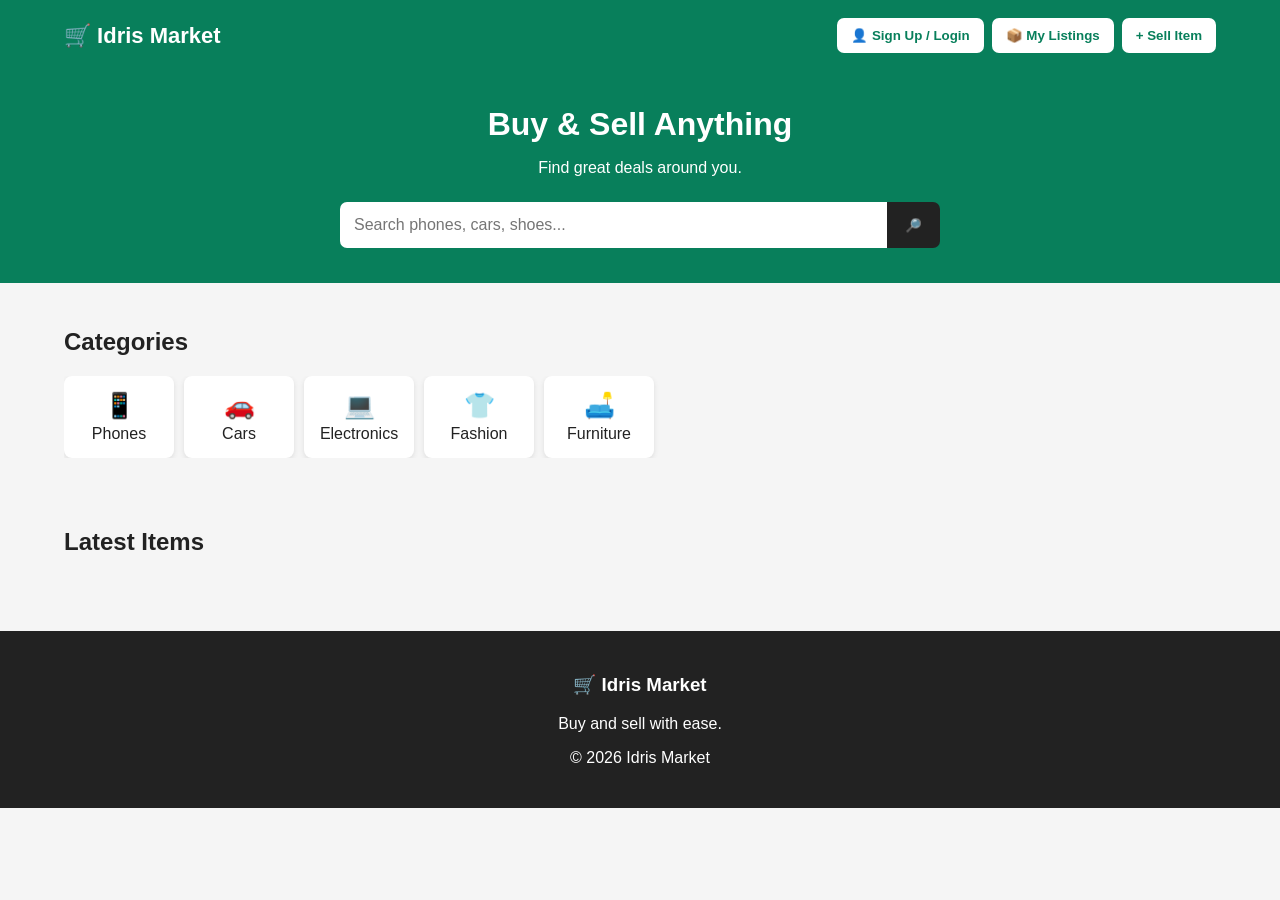
==== commit de6e0b72: "Fix CSS syntax and update HTML structure Corrected CSS syntax by adding missing semicolons and adjus" ====
--- a/index.html
+++ b/index.html
@@ -12,45 +12,44 @@
   margin:0;
   font-family:Arial,sans-serif;
   background:#f5f5f5;
-  color:#222
+  color:#222;
 }
 
 header{
   background:#087f5b;
   color:white;
-  padding:16px 5%;
+  padding:18px 5%;
   display:flex;
   justify-content:space-between;
   align-items:center;
   gap:10px;
-  flex-wrap:wrap
+  flex-wrap:wrap;
 }
 
 .logo{
   font-size:22px;
-  font-weight:bold
+  font-weight:bold;
 }
 
 .header-buttons{
   display:flex;
   gap:8px;
-  flex-wrap:wrap
+  flex-wrap:wrap;
 }
 
 button{
   border:0;
-  cursor:pointer
-}
-
-.account-btn,.my-listings,.sell{
+  cursor:pointer;
+}
+
+.account-btn,
+.sell,
+.listings-btn{
+  background:white;
+  color:#087f5b;
   padding:10px 14px;
   border-radius:7px;
-  font-weight:bold
-}
-
-.account-btn,.my-listings,.sell{
-  background:white;
-  color:#087f5b
+  font-weight:bold;
 }
 
 .logout-btn{
@@ -58,25 +57,25 @@
   color:white;
   padding:10px 14px;
   border-radius:7px;
-  display:none
+  display:none;
 }
 
 .hero{
   background:#087f5b;
   color:white;
   text-align:center;
-  padding:35px 15px
+  padding:35px 15px;
 }
 
 .hero h1{
   margin:0 0 10px;
-  font-size:32px
+  font-size:32px;
 }
 
 .search{
   max-width:600px;
   margin:25px auto 0;
-  display:flex
+  display:flex;
 }
 
 .search input{
@@ -85,46 +84,46 @@
   border:0;
   outline:0;
   font-size:16px;
-  border-radius:7px 0 0 7px
+  border-radius:7px 0 0 7px;
 }
 
 .search button{
   padding:0 18px;
   background:#222;
   color:white;
-  border-radius:0 7px 7px 0
+  border-radius:0 7px 7px 0;
 }
 
 .section{
-  padding:25px 5%
+  padding:25px 5%;
 }
 
 .categories{
   display:flex;
   gap:10px;
-  overflow-x:auto
+  overflow-x:auto;
 }
 
 .category{
   background:white;
-  min-width:100px;
+  min-width:110px;
   padding:15px;
   border-radius:8px;
   text-align:center;
   box-shadow:0 2px 5px #ddd;
-  cursor:pointer
+  cursor:pointer;
 }
 
 .category-icon{
   display:block;
   font-size:25px;
-  margin-bottom:5px
+  margin-bottom:5px;
 }
 
 .products{
   display:grid;
   grid-template-columns:repeat(auto-fit,minmax(200px,1fr));
-  gap:15px
+  gap:15px;
 }
 
 .product{
@@ -132,57 +131,49 @@
   border-radius:10px;
   overflow:hidden;
   box-shadow:0 2px 7px #ddd;
-  cursor:pointer
+  cursor:pointer;
 }
 
 .product img{
   width:100%;
   height:170px;
   object-fit:cover;
-  background:#eee
+  display:block;
 }
 
 .product-info{
-  padding:14px
+  padding:14px;
 }
 
 .product-name{
   font-weight:bold;
-  margin-bottom:8px
+  margin-bottom:8px;
 }
 
 .price{
   color:#087f5b;
   font-size:19px;
-  font-weight:bold
+  font-weight:bold;
 }
 
 .location{
   color:#777;
   font-size:14px;
-  margin-top:7px
-}
-
-.listing-actions{
-  display:flex;
-  gap:7px;
-  padding:0 14px 14px
-}
-
-.edit-btn,.delete-btn{
-  flex:1;
-  padding:9px;
-  border-radius:6px;
-  color:white;
-  font-weight:bold
-}
-
-.edit-btn{background:#087f5b}
-.delete-btn{background:#c62828}
+  margin-top:7px;
+}
+
+.empty{
+  background:white;
+  padding:25px;
+  border-radius:10px;
+  text-align:center;
+  color:#777;
+}
 
 /* ACCOUNT */
 
-.account-background,.form-background{
+.account-background,
+.form-background{
   display:none;
   position:fixed;
   inset:0;
@@ -190,20 +181,23 @@
   align-items:center;
   justify-content:center;
   padding:15px;
-  z-index:50
-}
-
-.account-box,.form{
+  z-index:100;
+}
+
+.account-box,
+.form{
   background:white;
   width:100%;
   max-width:450px;
   padding:25px;
-  border-radius:12px
-}
-
-.form{
+  border-radius:12px;
   max-height:90vh;
-  overflow-y:auto
+  overflow-y:auto;
+}
+
+.account-box h2,
+.form h2{
+  margin-top:0;
 }
 
 .account-box input,
@@ -211,61 +205,67 @@
 .form select,
 .form textarea{
   width:100%;
-  padding:12px;
+  padding:13px;
   margin:7px 0;
   border:1px solid #ccc;
-  border-radius:7px
-}
-
-.account-submit,.publish{
+  border-radius:7px;
+}
+
+.form textarea{
+  height:90px;
+  resize:vertical;
+}
+
+.account-submit,
+.publish{
   width:100%;
   padding:13px;
   margin-top:8px;
   background:#087f5b;
   color:white;
   border-radius:7px;
-  font-weight:bold
+  font-weight:bold;
 }
 
 .switch{
   margin-top:15px;
   text-align:center;
   color:#087f5b;
-  cursor:pointer
+  cursor:pointer;
 }
 
 .close{
   float:right;
   background:none;
-  font-size:25px
+  font-size:25px;
 }
 
 .account-message{
   margin-top:12px;
   text-align:center;
-  font-size:14px
-}
-
-.file-label{
-  display:block;
-  margin-top:8px;
-  font-weight:bold
-}
-
-.preview{
+  font-size:14px;
+}
+
+.file-help{
+  font-size:13px;
+  color:#666;
+  margin-top:4px;
+}
+
+.image-preview{
   width:100%;
   max-height:220px;
   object-fit:cover;
   border-radius:8px;
   margin-top:8px;
-  display:none
+  display:none;
 }
 
 /* DETAILS */
 
 .details{
   display:none;
-  padding:25px 5%
+  padding:25px 5%;
 }
 
 .back{
@@ -273,7 +273,7 @@
   color:white;
   padding:10px 15px;
   border-radius:7px;
-  margin-bottom:20px
+  margin-bottom:20px;
 }
 
 .details-card{
@@ -282,29 +282,29 @@
   margin:auto;
   border-radius:12px;
   overflow:hidden;
-  box-shadow:0 2px 10px #ddd
+  box-shadow:0 2px 10px #ddd;
 }
 
 .details-card img{
   width:100%;
   max-height:450px;
-  object-fit:cover
+  object-fit:cover;
 }
 
 .details-info{
-  padding:25px
+  padding:25px;
 }
 
 .big-price{
   color:#087f5b;
   font-size:28px;
   font-weight:bold;
-  margin:15px 0
+  margin:15px 0;
 }
 
 .description{
   line-height:1.6;
-  margin:20px 0
+  margin:20px 0;
 }
 
 .contact{
@@ -314,30 +314,19 @@
   color:white;
   border-radius:8px;
   font-size:16px;
-  font-weight:bold
-}
-
-.page-title{
-  display:flex;
-  justify-content:space-between;
-  align-items:center;
-  gap:10px;
-  flex-wrap:wrap
-}
-
-.home-btn{
-  background:#222;
-  color:white;
-  padding:10px 14px;
-  border-radius:7px
-}
-
-.empty{
-  background:white;
-  padding:30px;
+  font-weight:bold;
+}
+
+/* STATUS */
+
+.status{
+  display:none;
   text-align:center;
-  border-radius:10px;
-  color:#777
+  padding:15px;
+  margin:15px 5%;
+  border-radius:8px;
+  background:#fff3cd;
+  color:#664d03;
 }
 
 footer{
@@ -345,28 +334,24 @@
   color:white;
   text-align:center;
   padding:25px;
-  margin-top:30px
+  margin-top:30px;
 }
 
 @media(max-width:600px){
   .products{
-    grid-template-columns:repeat(2,1fr)
+    grid-template-columns:repeat(2,1fr);
   }
 
   .product img{
-    height:130px
+    height:130px;
   }
 
   .hero h1{
-    font-size:27px
+    font-size:27px;
   }
 
-  .header-buttons{
-    width:100%
-  }
-
-  .header-buttons button{
-    flex:1
+  .logo{
+    width:100%;
   }
 }
 </style>
@@ -384,20 +369,24 @@
 👤 Sign Up / Login
 </button>
 
-<button class="my-listings" id="myListingsButton">
-📦 My Listings
-</button>
-
 <button class="logout-btn" id="logoutButton">
 Logout
 </button>
 
-<button class="sell" onclick="openForm()">
+<button class="listings-btn" id="myListingsButton">
+📦 My Listings
+</button>
+
+<button class="sell" id="sellButton">
 + Sell Item
 </button>
 
 </div>
+
 </header>
+
+
+<div id="status" class="status"></div>
 
 
 <section class="hero" id="home">
@@ -459,13 +448,7 @@
 
 <section class="section" id="productsSection">
 
-<div class="page-title">
 <h2 id="productsTitle">Latest Items</h2>
-
-<button class="home-btn" id="showAllButton">
-🏠 All Items
-</button>
-</div>
 
 <div id="products" class="products"></div>
 
@@ -482,7 +465,7 @@
 
 <div class="details-card">
 
-<img id="detailImage" src="" alt="Product">
+<img id="detailImage" src="" alt="Product image">
 
 <div class="details-info">
 
@@ -499,7 +482,9 @@
 </button>
 
 </div>
-</div>
+
+</div>
+
 </section>
 
 
@@ -540,18 +525,19 @@
 <div class="account-message" id="accountMessage"></div>
 
 </div>
-</div>
-
-
-<!-- SELL / EDIT FORM -->
+
+</div>
+
+
+<!-- SELL FORM -->
 
 <div class="form-background" id="formBackground">
 
 <div class="form">
 
-<button class="close" onclick="closeForm()">×</button>
-
-<h2 id="formTitle">Post an Item</h2>
+<button class="close" id="closeForm">×</button>
+
+<h2>Post an Item</h2>
 
 <form id="itemForm">
 
@@ -565,7 +551,7 @@
 <input
 id="itemPrice"
 type="number"
-min="1"
+min="0"
 placeholder="Price in ₦"
 required
 >
@@ -595,8 +581,8 @@
 required
 >
 
-<label class="file-label">
-📷 Product Image
+<label>
+<strong>Product photo</strong>
 </label>
 
 <input
@@ -605,7 +591,11 @@
 accept="image/*"
 >
 
-<img id="imagePreview" class="preview" alt="Image preview">
+<div class="file-help">
+Choose a photo from your phone. The photo will be uploaded automatically.
+</div>
+
+<img id="imagePreview" class="image-preview" alt="Preview">
 
 <textarea
 id="itemDescription"
@@ -614,12 +604,13 @@
 ></textarea>
 
 <button class="publish" id="publishButton" type="submit">
-Publish Item
+📤 Publish Item
 </button>
 
 </form>
 
 </div>
+
 </div>
 
 
@@ -635,6 +626,10 @@
 
 
 <script type="module">
+
+/* ================================
+   FIREBASE
+================================ */
 
 import {
   initializeApp
@@ -653,21 +648,10 @@
   collection,
   addDoc,
   getDocs,
-  doc,
-  updateDoc,
-  deleteDoc
+  query,
+  where
 } from "https://www.gstatic.com/firebasejs/12.17.1/firebase-firestore.js";
 
-import {
-  getStorage,
-  ref,
-  uploadBytes,
-  getDownloadURL,
-  deleteObject
-} from "https://www.gstatic.com/firebasejs/12.17.1/firebase-storage.js";
-
-
-/* FIREBASE CONFIG */
 
 const firebaseConfig = {
 
@@ -691,11 +675,22 @@
 const app = initializeApp(firebaseConfig);
 
 const auth = getAuth(app);
+
 const db = getFirestore(app);
-const storage = getStorage(app);
-
-
-/* SAMPLE PRODUCTS */
+
+
+/* ================================
+   CLOUDINARY
+================================ */
+
+const CLOUDINARY_CLOUD_NAME = "kgdwsbo1";
+
+const CLOUDINARY_UPLOAD_PRESET = "Idris market";
+
+
+/* ================================
+   SAMPLE PRODUCTS
+================================ */
 
 const sampleProducts = [
 
@@ -707,8 +702,7 @@
 location:"Lagos",
 phone:"08000000000",
 image:"https://images.unsplash.com/photo-1592286927505-2fd8d8f8a6e1?auto=format&fit=crop&w=800&q=80",
-description:"Clean iPhone 12 in good condition.",
-sample:true
+description:"Clean iPhone 12 in good condition."
 },
 
 {
@@ -719,8 +713,7 @@
 location:"Lagos",
 phone:"08000000000",
 image:"https://images.unsplash.com/photo-1621007947382-bb3c3994e3fb?auto=format&fit=crop&w=800&q=80",
-description:"Clean Toyota Camry available for sale.",
-sample:true
+description:"Clean Toyota Camry available for sale."
 },
 
 {
@@ -731,8 +724,7 @@
 location:"Ikeja",
 phone:"08000000000",
 image:"https://images.unsplash.com/photo-1603302576837-37561b2e2302?auto=format&fit=crop&w=800&q=80",
-description:"Powerful gaming laptop.",
-sample:true
+description:"Powerful gaming laptop."
 },
 
 {
@@ -743,19 +735,55 @@
 location:"Ikorodu",
 phone:"08000000000",
 image:"https://images.unsplash.com/photo-1542291026-7eec264c27ff?auto=format&fit=crop&w=800&q=80",
-description:"Brand new sneakers.",
-sample:true
+description:"Brand new sneakers."
 }
 
 ];
 
 
 let products = [...sampleProducts];
-let editingProduct = null;
-let currentImageURL = "";
-
-
-/* LOAD FIRESTORE PRODUCTS */
+
+
+/* ================================
+   ELEMENTS
+================================ */
+
+const productsContainer =
+document.getElementById("products");
+
+const statusBox =
+document.getElementById("status");
+
+const accountBackground =
+document.getElementById("accountBackground");
+
+const formBackground =
+document.getElementById("formBackground");
+
+
+/* ================================
+   STATUS
+================================ */
+
+function showStatus(message){
+
+statusBox.textContent = message;
+
+statusBox.style.display = "block";
+
+}
+
+
+function hideStatus(){
+
+statusBox.style.display = "none";
+
+}
+
+
+/* ================================
+   LOAD FIRESTORE PRODUCTS
+================================ */
 
 async function loadProductsFromFirestore(){
 
@@ -766,15 +794,13 @@
 
 const firestoreProducts = [];
 
-snapshot.forEach(function(document){
+snapshot.forEach(function(doc){
 
 firestoreProducts.push({
 
-id:document.id,
-
-...document.data(),
-
-sample:false
+id:doc.id,
+
+...doc.data()
 
 });
 
@@ -791,8 +817,8 @@
 
 console.error("Firestore error:",error);
 
-alert(
-"Firestore error: " + error.message
+showStatus(
+"Could not load products from Firestore."
 );
 
 }
@@ -800,234 +826,130 @@
 }
 
 
-/* DISPLAY PRODUCTS */
+/* ================================
+   DISPLAY PRODUCTS
+================================ */
 
 function displayProducts(list){
 
-const container =
-document.getElementById("products");
-
-container.innerHTML="";
-
-if(list.length===0){
-
-container.innerHTML=
-'<div class="empty">No products found.</div>';
+productsContainer.innerHTML = "";
+
+if(list.length === 0){
+
+productsContainer.innerHTML = `
+<div class="empty">
+No products found.
+</div>
+`;
 
 return;
 
 }
+
 
 list.forEach(function(product){
 
 const card =
 document.createElement("div");
 
-card.className="product";
+card.className = "product";
 
 const image =
 product.image ||
 "https://via.placeholder.com/500x400?text=No+Image";
 
-card.innerHTML=`
+
+card.innerHTML = `
 
 <img
 src="${image}"
-alt="${escapeHTML(product.name)}"
+alt="${product.name || "Product"}"
+onerror="this.src='https://via.placeholder.com/500x400?text=No+Image'"
 >
 
 <div class="product-info">
 
 <div class="product-name">
-${escapeHTML(product.name)}
+${product.name || "Unnamed item"}
 </div>
 
 <div class="price">
-₦${Number(product.price).toLocaleString()}
+₦${Number(product.price || 0).toLocaleString()}
 </div>
 
 <div class="location">
-📍 ${escapeHTML(product.location || "")}
-</div>
-
-</div>
+📍 ${product.location || "Location not provided"}
+</div>
+
+</div>
+
 `;
 
-card.onclick=function(){
+
+card.onclick = function(){
 
 openProduct(product);
 
 };
 
-container.appendChild(card);
+
+productsContainer.appendChild(card);
 
 });
 
 }
 
 
-/* DISPLAY MY LISTINGS */
-
-function displayMyListings(){
-
-if(!auth.currentUser){
-
-alert("Please login first.");
-
-accountBackground.style.display="flex";
-
-return;
-
-}
-
-const myProducts =
-products.filter(function(product){
-
-return(
-!product.sample &&
-product.sellerId === auth.currentUser.uid
-);
-
-});
-
-document.getElementById("productsTitle").textContent =
-"My Listings";
-
-document.getElementById("home").style.display="none";
-document.getElementById("homeContent").style.display="none";
-document.getElementById("productsSection").style.display="block";
-document.getElementById("details").style.display="none";
-
-const container =
-document.getElementById("products");
-
-container.innerHTML="";
-
-if(myProducts.length===0){
-
-container.innerHTML=
-'<div class="empty">You have not posted any items yet.</div>';
-
-return;
-
-}
-
-myProducts.forEach(function(product){
-
-const card =
-document.createElement("div");
-
-card.className="product";
-
-card.innerHTML=`
-
-<img
-src="${product.image || 'https://via.placeholder.com/500x400?text=No+Image'}"
-alt="${escapeHTML(product.name)}"
->
-
-<div class="product-info">
-
-<div class="product-name">
-${escapeHTML(product.name)}
-</div>
-
-<div class="price">
-₦${Number(product.price).toLocaleString()}
-</div>
-
-<div class="location">
-📍 ${escapeHTML(product.location || "")}
-</div>
-
-</div>
-
-<div class="listing-actions">
-
-<button class="edit-btn">
-✏️ Edit
-</button>
-
-<button class="delete-btn">
-🗑️ Delete
-</button>
-
-</div>
-`;
-
-card.querySelector(".edit-btn")
-.onclick=function(event){
-
-event.stopPropagation();
-
-openEditForm(product);
-
-};
-
-card.querySelector(".delete-btn")
-.onclick=function(event){
-
-event.stopPropagation();
-
-deleteProduct(product);
-
-};
-
-container.appendChild(card);
-
-});
-
-}
-
-
-/* ESCAPE HTML */
-
-function escapeHTML(value){
-
-return String(value ?? "")
-.replace(/&/g,"&amp;")
-.replace(/</g,"&lt;")
-.replace(/>/g,"&gt;")
-.replace(/"/g,"&quot;")
-.replace(/'/g,"&#039;");
-
-}
-
-
-/* PRODUCT DETAILS */
+/* ================================
+   PRODUCT DETAILS
+================================ */
 
 function openProduct(product){
 
-document.getElementById("home").style.display="none";
-
-document.getElementById("homeContent").style.display="none";
-
-document.getElementById("productsSection").style.display="none";
-
-document.getElementById("details").style.display="block";
+document.getElementById("home").style.display =
+"none";
+
+document.getElementById("homeContent").style.display =
+"none";
+
+document.getElementById("productsSection").style.display =
+"none";
+
+document.getElementById("details").style.display =
+"block";
+
 
 document.getElementById("detailImage").src =
 product.image ||
 "https://via.placeholder.com/700x500?text=No+Image";
 
+
 document.getElementById("detailName").textContent =
-product.name;
+product.name || "Unnamed item";
+
 
 document.getElementById("detailPrice").textContent =
-"₦"+Number(product.price).toLocaleString();
+"₦" +
+Number(product.price || 0).toLocaleString();
+
 
 document.getElementById("detailLocation").textContent =
-"📍 "+(product.location || "");
+"📍 " +
+(product.location || "Location not provided");
+
 
 document.getElementById("detailDescription").textContent =
-product.description || "No description available.";
-
-document.getElementById("contactButton").onclick=function(){
+product.description ||
+"No description available.";
+
+
+document.getElementById("contactButton").onclick =
+function(){
 
 if(product.phone){
 
 window.location.href =
-"tel:"+product.phone;
+"tel:" + product.phone;
 
 }else{
 
@@ -1039,46 +961,37 @@
 
 };
 
+
 window.scrollTo(0,0);
 
 }
 
 
-/* SHOW ALL */
-
-document.getElementById("showAllButton")
-.onclick=function(){
-
-document.getElementById("productsTitle").textContent =
-"Latest Items";
-
-document.getElementById("home").style.display="block";
-document.getElementById("homeContent").style.display="block";
-document.getElementById("productsSection").style.display="block";
-document.getElementById("details").style.display="none";
-
-displayProducts(products);
+/* ================================
+   BACK BUTTON
+================================ */
+
+document.getElementById("backButton")
+.onclick = function(){
+
+document.getElementById("details").style.display =
+"none";
+
+document.getElementById("home").style.display =
+"block";
+
+document.getElementById("homeContent").style.display =
+"block";
+
+document.getElementById("productsSection").style.display =
+"block";
 
 };
 
 
-/* BACK */
-
-document.getElementById("backButton")
-.onclick=function(){
-
-document.getElementById("details").style.display="none";
-
-document.getElementById("home").style.display="block";
-
-document.getElementById("homeContent").style.display="block";
-
-document.getElementById("productsSection").style.display="block";
-
-};
-
-
-/* SEARCH */
+/* ================================
+   SEARCH
+================================ */
 
 function searchProducts(){
 
@@ -1088,10 +1001,11 @@
 .toLowerCase()
 .trim();
 
+
 const results =
 products.filter(function(product){
 
-return(
+return (
 
 String(product.name || "")
 .toLowerCase()
@@ -1113,9 +1027,11 @@
 
 });
 
+
 displayProducts(results);
 
 }
+
 
 document.getElementById("searchButton")
 .addEventListener(
@@ -1123,6 +1039,7 @@
 searchProducts
 );
 
+
 document.getElementById("searchInput")
 .addEventListener(
 "input",
@@ -1130,7 +1047,9 @@
 );
 
 
-/* CATEGORY */
+/* ================================
+   CATEGORIES
+================================ */
 
 document.querySelectorAll(".category")
 .forEach(function(category){
@@ -1142,88 +1061,106 @@
 const chosen =
 this.dataset.category;
 
-displayProducts(
-
+
+const results =
 products.filter(function(product){
 
 return product.category === chosen;
 
-})
-
+});
+
+
+displayProducts(results);
+
+
+document.getElementById("productsTitle")
+.textContent =
+chosen + " Items";
+
+
+window.scrollTo(
+0,
+document.getElementById("productsSection")
+.offsetTop
 );
 
-}
-
-);
-
 });
 
-
-/* ACCOUNT */
-
-let loginMode=false;
-
-const accountBackground =
-document.getElementById("accountBackground");
+});
+
+
+/* ================================
+   ACCOUNT WINDOW
+================================ */
+
+let loginMode = false;
+
 
 document.getElementById("accountButton")
-.onclick=function(){
-
-accountBackground.style.display="flex";
+.onclick = function(){
+
+accountBackground.style.display =
+"flex";
 
 };
 
 
 document.getElementById("closeAccount")
-.onclick=function(){
-
-accountBackground.style.display="none";
+.onclick = function(){
+
+accountBackground.style.display =
+"none";
 
 document.getElementById("accountMessage")
-.textContent="";
+.textContent = "";
 
 };
 
 
-/* SWITCH LOGIN/SIGNUP */
+/* ================================
+   LOGIN / SIGNUP SWITCH
+================================ */
 
 document.getElementById("switchMode")
-.onclick=function(){
-
-loginMode=!loginMode;
+.onclick = function(){
+
+loginMode = !loginMode;
+
 
 if(loginMode){
 
 document.getElementById("accountTitle")
-.textContent="Login";
+.textContent =
+"Login";
 
 document.getElementById("accountSubtitle")
-.textContent=
+.textContent =
 "Login to your Idris Market account.";
 
 document.getElementById("accountSubmit")
-.textContent="Login";
+.textContent =
+"Login";
 
 document.getElementById("switchMode")
-.textContent=
+.textContent =
 "Don't have an account? Sign Up";
 
 }else{
 
 document.getElementById("accountTitle")
-.textContent=
+.textContent =
 "Create Account";
 
 document.getElementById("accountSubtitle")
-.textContent=
+.textContent =
 "Create an account to use Idris Market.";
 
 document.getElementById("accountSubmit")
-.textContent=
+.textContent =
 "Create Account";
 
 document.getElementById("switchMode")
-.textContent=
+.textContent =
 "Already have an account? Login";
 
 }
@@ -1231,32 +1168,40 @@
 };
 
 
-/* SIGNUP / LOGIN */
+/* ================================
+   SIGNUP / LOGIN
+================================ */
 
 document.getElementById("accountSubmit")
-.onclick=async function(){
+.onclick = async function(){
 
 const email =
 document.getElementById("email")
-.value.trim();
+.value
+.trim();
+
 
 const password =
 document.getElementById("password")
 .value;
 
+
 const message =
 document.getElementById("accountMessage");
 
-message.textContent="";
+
+message.textContent = "";
+
 
 if(!email || !password){
 
-message.textContent=
+message.textContent =
 "Please enter your email and password.";
 
 return;
 
 }
+
 
 try{
 
@@ -1268,7 +1213,7 @@
 password
 );
 
-message.textContent=
+message.textContent =
 "✅ Login successful!";
 
 }else{
@@ -1279,30 +1224,36 @@
 password
 );
 
-message.textContent=
+message.textContent =
 "✅ Account created successfully!";
 
 }
 
+
 setTimeout(function(){
 
-accountBackground.style.display="none";
+accountBackground.style.display =
+"none";
 
 },1000);
 
+
 }catch(error){
 
 console.error(error);
 
-message.textContent=
-"❌ "+friendlyError(error.code);
+message.textContent =
+"❌ " +
+friendlyError(error.code);
 
 }
 
 };
 
 
-/* AUTH STATE */
+/* ================================
+   AUTH STATUS
+================================ */
 
 onAuthStateChanged(
 auth,
@@ -1314,19 +1265,22 @@
 const logoutButton =
 document.getElementById("logoutButton");
 
+
 if(user){
 
 accountButton.textContent =
-"👤 "+user.email;
-
-logoutButton.style.display="block";
+"👤 " + user.email;
+
+logoutButton.style.display =
+"block";
 
 }else{
 
 accountButton.textContent =
 "👤 Sign Up / Login";
 
-logoutButton.style.display="none";
+logoutButton.style.display =
+"none";
 
 }
 
@@ -1334,120 +1288,67 @@
 );
 
 
-/* MY LISTINGS */
-
-document.getElementById("myListingsButton")
-.onclick=function(){
-
-displayMyListings();
+/* ================================
+   LOGOUT
+================================ */
+
+document.getElementById("logoutButton")
+.onclick = async function(){
+
+try{
+
+await signOut(auth);
+
+alert("You have logged out.");
+
+}catch(error){
+
+alert("Could not log out.");
+
+}
 
 };
 
 
-/* LOGOUT */
-
-document.getElementById("logoutButton")
-.onclick=async function(){
-
-try{
-
-await signOut(auth);
-
-alert("You have logged out.");
-
-document.getElementById("showAllButton").click();
-
-}catch(error){
-
-alert("Could not log out.");
-
-}
-
-};
-
-
-/* FRIENDLY ERRORS */
+/* ================================
+   FRIENDLY ERRORS
+================================ */
 
 function friendlyError(code){
 
-if(code==="auth/email-already-in-use")
+if(code === "auth/email-already-in-use"){
 return "That email already has an account.";
-
-if(code==="auth/invalid-email")
+}
+
+if(code === "auth/invalid-email"){
 return "Please enter a valid email.";
-
-if(code==="auth/weak-password")
+}
+
+if(code === "auth/weak-password"){
 return "Password is too weak.";
+}
 
 if(
-code==="auth/invalid-credential" ||
-code==="auth/wrong-password" ||
-code==="auth/user-not-found"
-)
+code === "auth/invalid-credential" ||
+code === "auth/wrong-password" ||
+code === "auth/user-not-found"
+){
+
 return "Email or password is incorrect.";
 
+}
+
 return "Something went wrong. Please try again.";
 
 }
 
 
-/* IMAGE PREVIEW */
-
-document.getElementById("itemImage")
-.addEventListener("change",function(){
-
-const file=this.files[0];
-
-const preview =
-document.getElementById("imagePreview");
-
-if(!file){
-
-preview.style.display="none";
-
-return;
-
-}
-
-if(!file.type.startsWith("image/")){
-
-alert("Please choose an image file.");
-
-this.value="";
-
-return;
-
-}
-
-if(file.size > 5 * 1024 * 1024){
-
-alert("Please choose an image smaller than 5MB.");
-
-this.value="";
-
-return;
-
-}
-
-const reader =
-new FileReader();
-
-reader.onload=function(event){
-
-preview.src=event.target.result;
-
-preview.style.display="block";
-
-};
-
-reader.readAsDataURL(file);
-
-});
-
-
-/* OPEN SELL FORM */
-
-window.openForm=function(){
+/* ================================
+   OPEN SELL FORM
+================================ */
+
+document.getElementById("sellButton")
+.onclick = function(){
 
 if(!auth.currentUser){
 
@@ -1455,469 +1356,39 @@
 "Please create an account or login before posting an item."
 );
 
-accountBackground.style.display="flex";
+accountBackground.style.display =
+"flex";
 
 return;
 
 }
 
-editingProduct=null;
-currentImageURL="";
-
-document.getElementById("formTitle")
-.textContent="Post an Item";
-
-document.getElementById("publishButton")
-.textContent="Publish Item";
-
-document.getElementById("itemForm").reset();
-
-document.getElementById("imagePreview")
-.style.display="none";
-
-document.getElementById("formBackground")
-.style.display="flex";
+
+formBackground.style.display =
+"flex";
 
 };
 
 
-/* CLOSE FORM */
-
-window.closeForm=function(){
-
-document.getElementById("formBackground")
-.style.display="none";
-
-editingProduct=null;
+document.getElementById("closeForm")
+.onclick = function(){
+
+formBackground.style.display =
+"none";
 
 };
 
 
-/* OPEN EDIT FORM */
-
-function openEditForm(product){
-
-if(!auth.currentUser ||
-product.sellerId !== auth.currentUser.uid){
-
-alert("You can only edit your own listings.");
-
-return;
-
-}
-
-editingProduct=product;
-
-currentImageURL=product.image || "";
-
-document.getElementById("formTitle")
-.textContent="Edit Item";
-
-document.getElementById("publishButton")
-.textContent="Save Changes";
-
-document.getElementById("itemName").value =
-product.name || "";
-
-document.getElementById("itemPrice").value =
-product.price || "";
-
-document.getElementById("itemCategory").value =
-product.category || "";
-
-document.getElementById("itemLocation").value =
-product.location || "";
-
-document.getElementById("itemPhone").value =
-product.phone || "";
-
-document.getElementById("itemDescription").value =
-product.description || "";
-
-document.getElementById("itemImage").value="";
+/* ================================
+   IMAGE PREVIEW
+================================ */
+
+document.getElementById("itemImage")
+.addEventListener(
+"change",
+function(){
+
+const file = this.files[0];
 
 const preview =
-document.getElementById("imagePreview");
-
-if(product.image){
-
-preview.src=product.image;
-
-preview.style.display="block";
-
-}else{
-
-preview.style.display="none";
-
-}
-
-document.getElementById("formBackground")
-.style.display="flex";
-
-}
-
-
-/* UPLOAD IMAGE */
-
-async function uploadProductImage(file){
-
-if(!file)
-return currentImageURL || "";
-
-const fileName =
-Date.now()+"_"+file.name
-.replace(/[^a-zA-Z0-9._-]/g,"_");
-
-const storageRef =
-ref(
-storage,
-"product-images/"+auth.currentUser.uid+"/"+fileName
-);
-
-const snapshot =
-await uploadBytes(storageRef,file);
-
-return await getDownloadURL(
-snapshot.ref
-);
-
-}
-
-
-/* DELETE OLD IMAGE */
-
-async function deleteOldImage(imageURL){
-
-if(!imageURL)
-return;
-
-try{
-
-const imageRef =
-ref(storage,imageURL);
-
-await deleteObject(imageRef);
-
-}catch(error){
-
-console.log(
-"Old image could not be deleted:",
-error.message
-);
-
-}
-
-}
-
-
-/* SELL / EDIT SUBMIT */
-
-document.getElementById("itemForm")
-.addEventListener(
-"submit",
-async function(event){
-
-event.preventDefault();
-
-if(!auth.currentUser){
-
-alert("Please login first.");
-
-return;
-
-}
-
-const name =
-document.getElementById("itemName")
-.value.trim();
-
-const price =
-Number(
-document.getElementById("itemPrice")
-.value
-);
-
-const category =
-document.getElementById("itemCategory")
-.value;
-
-const location =
-document.getElementById("itemLocation")
-.value.trim();
-
-const phone =
-document.getElementById("itemPhone")
-.value.trim();
-
-const description =
-document.getElementById("itemDescription")
-.value.trim();
-
-const imageFile =
-document.getElementById("itemImage")
-.files[0];
-
-if(
-!name ||
-!price ||
-price <= 0 ||
-!category ||
-!location ||
-!phone ||
-!description
-){
-
-alert("Please fill in all required fields correctly.");
-
-return;
-
-}
-
-const publishButton =
-document.getElementById("publishButton");
-
-publishButton.disabled=true;
-
-publishButton.textContent="Saving...";
-
-try{
-
-let imageURL=currentImageURL;
-
-if(imageFile){
-
-imageURL =
-await uploadProductImage(imageFile);
-
-}
-
-if(editingProduct){
-
-if(
-editingProduct.sellerId !==
-auth.currentUser.uid
-){
-
-throw new Error(
-"You can only edit your own listing."
-);
-
-}
-
-const productRef =
-doc(
-db,
-"Products",
-editingProduct.id
-);
-
-await updateDoc(
-productRef,
-{
-
-name:name,
-price:price,
-category:category,
-location:location,
-phone:phone,
-image:imageURL,
-description:description
-
-}
-);
-
-const index =
-products.findIndex(
-p => p.id === editingProduct.id
-);
-
-if(index !== -1){
-
-products[index] = {
-
-...products[index],
-
-name:name,
-price:price,
-category:category,
-location:location,
-phone:phone,
-image:imageURL,
-description:description
-
-};
-
-}
-
-alert("✅ Listing updated successfully!");
-
-}else{
-
-const newProduct={
-
-sellerId:auth.currentUser.uid,
-
-sellerEmail:auth.currentUser.email,
-
-name:name,
-
-price:price,
-
-category:category,
-
-location:location,
-
-phone:phone,
-
-image:imageURL,
-
-description:description,
-
-createdAt:new Date().toISOString()
-
-};
-
-const documentRef =
-await addDoc(
-collection(db,"Products"),
-newProduct
-);
-
-products.unshift({
-
-id:documentRef.id,
-
-...newProduct,
-
-sample:false
-
-});
-
-alert("✅ Item posted successfully!");
-
-}
-
-closeForm();
-
-document.getElementById("itemForm").reset();
-
-document.getElementById("imagePreview")
-.style.display="none";
-
-displayProducts(products);
-
-}catch(error){
-
-console.error(error);
-
-alert(
-"❌ Could not save listing: "+
-error.message
-);
-
-}finally{
-
-publishButton.disabled=false;
-
-publishButton.textContent=
-editingProduct
-? "Save Changes"
-: "Publish Item";
-
-}
-
-});
-
-
-/* DELETE PRODUCT */
-
-async function deleteProduct(product){
-
-if(!auth.currentUser){
-
-alert("Please login first.");
-
-return;
-
-}
-
-if(
-product.sellerId !==
-auth.currentUser.uid
-){
-
-alert("You can only delete your own listing.");
-
-return;
-
-}
-
-const confirmed =
-confirm(
-'Delete "'+
-product.name+
-'" permanently?'
-);
-
-if(!confirmed)
-return;
-
-try{
-
-await deleteDoc(
-doc(db,"Products",product.id)
-);
-
-/*
-Try to remove the image from Storage.
-This may fail if the image is not a Firebase
-Storage URL, so it will not stop deletion.
-*/
-
-if(product.image){
-
-try{
-
-await deleteOldImage(product.image);
-
-}catch(error){
-
-console.log(error);
-
-}
-
-}
-
-products =
-products.filter(
-p => p.id !== product.id
-);
-
-alert("✅ Listing deleted.");
-
-displayMyListings();
-
-}catch(error){
-
-console.error(error);
-
-alert(
-"❌ Could not delete listing: "+
-error.message
-);
-
-}
-
-}
-
-
-/* START APP */
-
-displayProducts(products);
-
-loadProductsFromFirestore();
-
-</script>
-
-</body>
-</html>
+document.getElementById("imagePrev
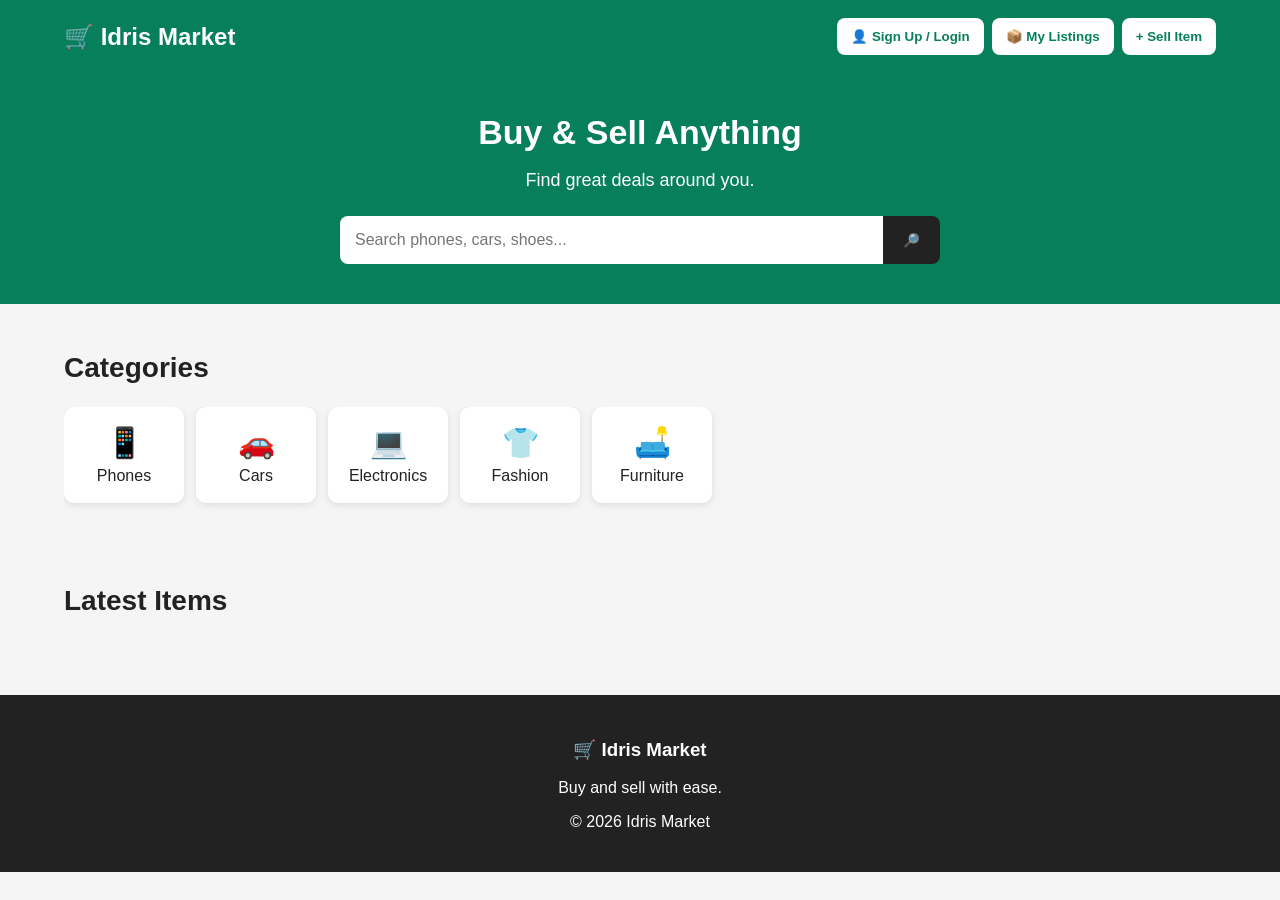
==== commit 5096b9be: "Refactor styles and layout in index.html Updated styles and layout in index.html, including adjustme" ====
--- a/index.html
+++ b/index.html
@@ -27,7 +27,7 @@
 }
 
 .logo{
-  font-size:22px;
+  font-size:24px;
   font-weight:bold;
 }
 
@@ -44,19 +44,19 @@
 
 .account-btn,
 .sell,
-.listings-btn{
+.my-listings{
   background:white;
   color:#087f5b;
-  padding:10px 14px;
-  border-radius:7px;
+  padding:11px 14px;
+  border-radius:8px;
   font-weight:bold;
 }
 
 .logout-btn{
   background:#222;
   color:white;
-  padding:10px 14px;
-  border-radius:7px;
+  padding:11px 14px;
+  border-radius:8px;
   display:none;
 }
 
@@ -64,12 +64,16 @@
   background:#087f5b;
   color:white;
   text-align:center;
-  padding:35px 15px;
+  padding:40px 15px;
 }
 
 .hero h1{
   margin:0 0 10px;
-  font-size:32px;
+  font-size:34px;
+}
+
+.hero p{
+  font-size:18px;
 }
 
 .search{
@@ -80,44 +84,49 @@
 
 .search input{
   flex:1;
-  padding:14px;
+  padding:15px;
   border:0;
   outline:0;
   font-size:16px;
-  border-radius:7px 0 0 7px;
+  border-radius:8px 0 0 8px;
 }
 
 .search button{
-  padding:0 18px;
+  padding:0 20px;
   background:#222;
   color:white;
-  border-radius:0 7px 7px 0;
+  border-radius:0 8px 8px 0;
 }
 
 .section{
   padding:25px 5%;
 }
 
+.section h2{
+  font-size:28px;
+}
+
 .categories{
   display:flex;
-  gap:10px;
+  gap:12px;
   overflow-x:auto;
+  padding-bottom:8px;
 }
 
 .category{
   background:white;
-  min-width:110px;
-  padding:15px;
-  border-radius:8px;
+  min-width:120px;
+  padding:18px 12px;
+  border-radius:10px;
   text-align:center;
-  box-shadow:0 2px 5px #ddd;
+  box-shadow:0 2px 7px #ddd;
   cursor:pointer;
 }
 
 .category-icon{
   display:block;
-  font-size:25px;
-  margin-bottom:5px;
+  font-size:30px;
+  margin-bottom:7px;
 }
 
 .products{
@@ -136,7 +145,7 @@
 
 .product img{
   width:100%;
-  height:170px;
+  height:180px;
   object-fit:cover;
   display:block;
 }
@@ -162,15 +171,63 @@
   margin-top:7px;
 }
 
-.empty{
+/* DETAILS */
+
+.details{
+  display:none;
+  padding:25px 5%;
+}
+
+.back{
+  background:#222;
+  color:white;
+  padding:10px 15px;
+  border-radius:7px;
+  margin-bottom:20px;
+}
+
+.details-card{
   background:white;
+  max-width:850px;
+  margin:auto;
+  border-radius:12px;
+  overflow:hidden;
+  box-shadow:0 2px 10px #ddd;
+}
+
+.details-card img{
+  width:100%;
+  max-height:450px;
+  object-fit:cover;
+}
+
+.details-info{
   padding:25px;
-  border-radius:10px;
-  text-align:center;
-  color:#777;
-}
-
-/* ACCOUNT */
+}
+
+.big-price{
+  color:#087f5b;
+  font-size:28px;
+  font-weight:bold;
+  margin:15px 0;
+}
+
+.description{
+  line-height:1.6;
+  margin:20px 0;
+}
+
+.contact{
+  width:100%;
+  padding:14px;
+  background:#087f5b;
+  color:white;
+  border-radius:8px;
+  font-size:16px;
+  font-weight:bold;
+}
+
+/* MODALS */
 
 .account-background,
 .form-background{
@@ -191,13 +248,11 @@
   max-width:450px;
   padding:25px;
   border-radius:12px;
+}
+
+.form{
   max-height:90vh;
   overflow-y:auto;
-}
-
-.account-box h2,
-.form h2{
-  margin-top:0;
 }
 
 .account-box input,
@@ -216,10 +271,16 @@
   resize:vertical;
 }
 
+.close{
+  float:right;
+  background:none;
+  font-size:26px;
+}
+
 .account-submit,
 .publish{
   width:100%;
-  padding:13px;
+  padding:14px;
   margin-top:8px;
   background:#087f5b;
   color:white;
@@ -234,22 +295,11 @@
   cursor:pointer;
 }
 
-.close{
-  float:right;
-  background:none;
-  font-size:25px;
-}
-
-.account-message{
+.account-message,
+.save-message{
   margin-top:12px;
   text-align:center;
   font-size:14px;
-}
-
-.file-help{
-  font-size:13px;
-  color:#666;
-  margin-top:4px;
 }
 
 .image-preview{
@@ -261,74 +311,6 @@
   display:none;
 }
 
-/* DETAILS */
-
-.details{
-  display:none;
-  padding:25px 5%;
-}
-
-.back{
-  background:#222;
-  color:white;
-  padding:10px 15px;
-  border-radius:7px;
-  margin-bottom:20px;
-}
-
-.details-card{
-  background:white;
-  max-width:850px;
-  margin:auto;
-  border-radius:12px;
-  overflow:hidden;
-  box-shadow:0 2px 10px #ddd;
-}
-
-.details-card img{
-  width:100%;
-  max-height:450px;
-  object-fit:cover;
-}
-
-.details-info{
-  padding:25px;
-}
-
-.big-price{
-  color:#087f5b;
-  font-size:28px;
-  font-weight:bold;
-  margin:15px 0;
-}
-
-.description{
-  line-height:1.6;
-  margin:20px 0;
-}
-
-.contact{
-  width:100%;
-  padding:14px;
-  background:#087f5b;
-  color:white;
-  border-radius:8px;
-  font-size:16px;
-  font-weight:bold;
-}
-
-/* STATUS */
-
-.status{
-  display:none;
-  text-align:center;
-  padding:15px;
-  margin:15px 5%;
-  border-radius:8px;
-  background:#fff3cd;
-  color:#664d03;
-}
-
 footer{
   background:#222;
   color:white;
@@ -338,6 +320,7 @@
 }
 
 @media(max-width:600px){
+
   .products{
     grid-template-columns:repeat(2,1fr);
   }
@@ -351,7 +334,7 @@
   }
 
   .logo{
-    width:100%;
+    font-size:21px;
   }
 }
 </style>
@@ -369,24 +352,20 @@
 👤 Sign Up / Login
 </button>
 
+<button class="my-listings" id="myListingsButton">
+📦 My Listings
+</button>
+
 <button class="logout-btn" id="logoutButton">
 Logout
 </button>
 
-<button class="listings-btn" id="myListingsButton">
-📦 My Listings
-</button>
-
 <button class="sell" id="sellButton">
 + Sell Item
 </button>
 
 </div>
-
 </header>
-
-
-<div id="status" class="status"></div>
 
 
 <section class="hero" id="home">
@@ -448,7 +427,7 @@
 
 <section class="section" id="productsSection">
 
-<h2 id="productsTitle">Latest Items</h2>
+<h2>Latest Items</h2>
 
 <div id="products" class="products"></div>
 
@@ -465,7 +444,7 @@
 
 <div class="details-card">
 
-<img id="detailImage" src="" alt="Product image">
+<img id="detailImage" src="" alt="Product">
 
 <div class="details-info">
 
@@ -537,7 +516,7 @@
 
 <button class="close" id="closeForm">×</button>
 
-<h2>Post an Item</h2>
+<h2>📦 Post an Item</h2>
 
 <form id="itemForm">
 
@@ -551,7 +530,6 @@
 <input
 id="itemPrice"
 type="number"
-min="0"
 placeholder="Price in ₦"
 required
 >
@@ -582,7 +560,7 @@
 >
 
 <label>
-<strong>Product photo</strong>
+Choose product image
 </label>
 
 <input
@@ -591,11 +569,11 @@
 accept="image/*"
 >
 
-<div class="file-help">
-Choose a photo from your phone. The photo will be uploaded automatically.
-</div>
-
-<img id="imagePreview" class="image-preview" alt="Preview">
+<img
+id="imagePreview"
+class="image-preview"
+alt="Image preview"
+>
 
 <textarea
 id="itemDescription"
@@ -606,6 +584,8 @@
 <button class="publish" id="publishButton" type="submit">
 📤 Publish Item
 </button>
+
+<div class="save-message" id="saveMessage"></div>
 
 </form>
 
@@ -647,9 +627,7 @@
   getFirestore,
   collection,
   addDoc,
-  getDocs,
-  query,
-  where
+  getDocs
 } from "https://www.gstatic.com/firebasejs/12.17.1/firebase-firestore.js";
 
 
@@ -665,7 +643,7 @@
 
   messagingSenderId:"132967044976",
 
-  appId:"1:132967044976:web:6620888d027f58e96be1b5",
+  appId:"1:132967044976:web:6620888d027f58e96be1b",
 
   measurementId:"G-DXDLJLH747"
 
@@ -686,6 +664,9 @@
 const CLOUDINARY_CLOUD_NAME = "kgdwsbo1";
 
 const CLOUDINARY_UPLOAD_PRESET = "Idris market";
+
+const CLOUDINARY_UPLOAD_URL =
+`https://api.cloudinary.com/v1_1/${CLOUDINARY_CLOUD_NAME}/image/upload`;
 
 
 /* ================================
@@ -745,38 +726,67 @@
 
 
 /* ================================
-   ELEMENTS
-================================ */
-
-const productsContainer =
+   DISPLAY PRODUCTS
+================================ */
+
+function displayProducts(list){
+
+const container =
 document.getElementById("products");
 
-const statusBox =
-document.getElementById("status");
-
-const accountBackground =
-document.getElementById("accountBackground");
-
-const formBackground =
-document.getElementById("formBackground");
-
-
-/* ================================
-   STATUS
-================================ */
-
-function showStatus(message){
-
-statusBox.textContent = message;
-
-statusBox.style.display = "block";
-
-}
-
-
-function hideStatus(){
-
-statusBox.style.display = "none";
+container.innerHTML="";
+
+if(list.length===0){
+
+container.innerHTML=`
+<p style="grid-column:1/-1;text-align:center;">
+No products found.
+</p>
+`;
+
+return;
+
+}
+
+list.forEach(function(product){
+
+const card=document.createElement("div");
+
+card.className="product";
+
+card.innerHTML=`
+
+<img
+src="${product.image || "https://via.placeholder.com/500x400?text=No+Image"}"
+alt="${product.name}"
+>
+
+<div class="product-info">
+
+<div class="product-name">
+${product.name}
+</div>
+
+<div class="price">
+₦${Number(product.price).toLocaleString()}
+</div>
+
+<div class="location">
+📍 ${product.location}
+</div>
+
+</div>
+`;
+
+card.onclick=function(){
+
+openProduct(product);
+
+};
+
+container.appendChild(card);
+
+});
 
 }
 
@@ -792,7 +802,7 @@
 const snapshot =
 await getDocs(collection(db,"Products"));
 
-const firestoreProducts = [];
+const firestoreProducts=[];
 
 snapshot.forEach(function(doc){
 
@@ -806,96 +816,29 @@
 
 });
 
-products = [
+
+products=[
 ...firestoreProducts,
 ...sampleProducts
 ];
 
 displayProducts(products);
 
+console.log(
+"Firestore products loaded:",
+firestoreProducts.length
+);
+
 }catch(error){
 
-console.error("Firestore error:",error);
-
-showStatus(
-"Could not load products from Firestore."
-);
-
-}
-
-}
-
-
-/* ================================
-   DISPLAY PRODUCTS
-================================ */
-
-function displayProducts(list){
-
-productsContainer.innerHTML = "";
-
-if(list.length === 0){
-
-productsContainer.innerHTML = `
-<div class="empty">
-No products found.
-</div>
-`;
-
-return;
-
-}
-
-
-list.forEach(function(product){
-
-const card =
-document.createElement("div");
-
-card.className = "product";
-
-const image =
-product.image ||
-"https://via.placeholder.com/500x400?text=No+Image";
-
-
-card.innerHTML = `
-
-<img
-src="${image}"
-alt="${product.name || "Product"}"
-onerror="this.src='https://via.placeholder.com/500x400?text=No+Image'"
->
-
-<div class="product-info">
-
-<div class="product-name">
-${product.name || "Unnamed item"}
-</div>
-
-<div class="price">
-₦${Number(product.price || 0).toLocaleString()}
-</div>
-
-<div class="location">
-📍 ${product.location || "Location not provided"}
-</div>
-
-</div>
-
-`;
-
-
-card.onclick = function(){
-
-openProduct(product);
-
-};
-
-
-productsContainer.appendChild(card);
-
-});
+console.error(
+"Firestore loading error:",
+error
+);
+
+displayProducts(products);
+
+}
 
 }
 
@@ -906,17 +849,13 @@
 
 function openProduct(product){
 
-document.getElementById("home").style.display =
-"none";
-
-document.getElementById("homeContent").style.display =
-"none";
-
-document.getElementById("productsSection").style.display =
-"none";
-
-document.getElementById("details").style.display =
-"block";
+document.getElementById("home").style.display="none";
+
+document.getElementById("homeContent").style.display="none";
+
+document.getElementById("productsSection").style.display="none";
+
+document.getElementById("details").style.display="block";
 
 
 document.getElementById("detailImage").src =
@@ -925,17 +864,15 @@
 
 
 document.getElementById("detailName").textContent =
-product.name || "Unnamed item";
+product.name;
 
 
 document.getElementById("detailPrice").textContent =
-"₦" +
-Number(product.price || 0).toLocaleString();
+"₦"+Number(product.price).toLocaleString();
 
 
 document.getElementById("detailLocation").textContent =
-"📍 " +
-(product.location || "Location not provided");
+"📍 "+product.location;
 
 
 document.getElementById("detailDescription").textContent =
@@ -943,25 +880,20 @@
 "No description available.";
 
 
-document.getElementById("contactButton").onclick =
-function(){
+document.getElementById("contactButton").onclick=function(){
 
 if(product.phone){
 
-window.location.href =
-"tel:" + product.phone;
+window.location.href="tel:"+product.phone;
 
 }else{
 
-alert(
-"Seller phone number is not available."
-);
+alert("Seller phone number is not available.");
 
 }
 
 };
 
-
 window.scrollTo(0,0);
 
 }
@@ -972,19 +904,15 @@
 ================================ */
 
 document.getElementById("backButton")
-.onclick = function(){
-
-document.getElementById("details").style.display =
-"none";
-
-document.getElementById("home").style.display =
-"block";
-
-document.getElementById("homeContent").style.display =
-"block";
-
-document.getElementById("productsSection").style.display =
-"block";
+.onclick=function(){
+
+document.getElementById("details").style.display="none";
+
+document.getElementById("home").style.display="block";
+
+document.getElementById("homeContent").style.display="block";
+
+document.getElementById("productsSection").style.display="block";
 
 };
 
@@ -1005,7 +933,7 @@
 const results =
 products.filter(function(product){
 
-return (
+return(
 
 String(product.name || "")
 .toLowerCase()
@@ -1061,119 +989,120 @@
 const chosen =
 this.dataset.category;
 
-
-const results =
+displayProducts(
 products.filter(function(product){
 
-return product.category === chosen;
+return product.category===chosen;
+
+})
+);
 
 });
 
-
-displayProducts(results);
-
-
-document.getElementById("productsTitle")
-.textContent =
-chosen + " Items";
-
-
-window.scrollTo(
-0,
-document.getElementById("productsSection")
-.offsetTop
-);
-
 });
 
-});
-
-
-/* ================================
-   ACCOUNT WINDOW
-================================ */
-
-let loginMode = false;
+
+/* ================================
+   ACCOUNT
+================================ */
+
+let loginMode=false;
+
+
+const accountBackground =
+document.getElementById(
+"accountBackground"
+);
 
 
 document.getElementById("accountButton")
-.onclick = function(){
-
-accountBackground.style.display =
-"flex";
+.onclick=function(){
+
+accountBackground.style.display="flex";
 
 };
 
 
 document.getElementById("closeAccount")
-.onclick = function(){
-
-accountBackground.style.display =
-"none";
-
-document.getElementById("accountMessage")
-.textContent = "";
+.onclick=function(){
+
+accountBackground.style.display="none";
+
+document.getElementById(
+"accountMessage"
+).textContent="";
 
 };
 
 
-/* ================================
-   LOGIN / SIGNUP SWITCH
-================================ */
+/* SWITCH LOGIN / SIGNUP */
 
 document.getElementById("switchMode")
-.onclick = function(){
-
-loginMode = !loginMode;
+.onclick=function(){
+
+loginMode=!loginMode;
 
 
 if(loginMode){
 
-document.getElementById("accountTitle")
-.textContent =
-"Login";
-
-document.getElementById("accountSubtitle")
-.textContent =
+document.getElementById(
+"accountTitle"
+).textContent="Login";
+
+
+document.getElementById(
+"accountSubtitle"
+).textContent=
 "Login to your Idris Market account.";
 
+
+document.getElementById(
+"accountSubmit"
+).textContent="Login";
+
+
+document.getElementById(
+"switchMode"
+).textContent=
+"Don't have an account? Sign Up";
+
+
+}else{
+
+document.getElementById(
+"accountTitle"
+).textContent=
+"Create Account";
+
+
+document.getElementById(
+"accountSubtitle"
+).textContent=
+"Create an account to use Idris Market.";
+
+
+document.getElementById(
+"accountSubmit"
+).textContent=
+"Create Account";
+
+
+document.getElementById(
+"switchMode"
+).textContent=
+"Already have an account? Login";
+
+}
+
+};
+
+
+/* ================================
+   SIGNUP / LOGIN
+================================ */
+
 document.getElementById("accountSubmit")
-.textContent =
-"Login";
-
-document.getElementById("switchMode")
-.textContent =
-"Don't have an account? Sign Up";
-
-}else{
-
-document.getElementById("accountTitle")
-.textContent =
-"Create Account";
-
-document.getElementById("accountSubtitle")
-.textContent =
-"Create an account to use Idris Market.";
-
-document.getElementById("accountSubmit")
-.textContent =
-"Create Account";
-
-document.getElementById("switchMode")
-.textContent =
-"Already have an account? Login";
-
-}
-
-};
-
-
-/* ================================
-   SIGNUP / LOGIN
-================================ */
-
-document.getElementById("accountSubmit")
-.onclick = async function(){
+.onclick=async function(){
 
 const email =
 document.getElementById("email")
@@ -1190,12 +1119,12 @@
 document.getElementById("accountMessage");
 
 
-message.textContent = "";
+message.textContent="";
 
 
 if(!email || !password){
 
-message.textContent =
+message.textContent=
 "Please enter your email and password.";
 
 return;
@@ -1213,7 +1142,7 @@
 password
 );
 
-message.textContent =
+message.textContent=
 "✅ Login successful!";
 
 }else{
@@ -1224,7 +1153,7 @@
 password
 );
 
-message.textContent =
+message.textContent=
 "✅ Account created successfully!";
 
 }
@@ -1232,8 +1161,7 @@
 
 setTimeout(function(){
 
-accountBackground.style.display =
-"none";
+accountBackground.style.display="none";
 
 },1000);
 
@@ -1242,9 +1170,8 @@
 
 console.error(error);
 
-message.textContent =
-"❌ " +
-friendlyError(error.code);
+message.textContent=
+"❌ "+friendlyError(error.code);
 
 }
 
@@ -1252,7 +1179,7 @@
 
 
 /* ================================
-   AUTH STATUS
+   AUTH STATE
 ================================ */
 
 onAuthStateChanged(
@@ -1260,16 +1187,20 @@
 function(user){
 
 const accountButton =
-document.getElementById("accountButton");
+document.getElementById(
+"accountButton"
+);
 
 const logoutButton =
-document.getElementById("logoutButton");
+document.getElementById(
+"logoutButton"
+);
 
 
 if(user){
 
 accountButton.textContent =
-"👤 " + user.email;
+"👤 "+user.email;
 
 logoutButton.style.display =
 "block";
@@ -1284,8 +1215,7 @@
 
 }
 
-}
-);
+});
 
 
 /* ================================
@@ -1293,7 +1223,7 @@
 ================================ */
 
 document.getElementById("logoutButton")
-.onclick = async function(){
+.onclick=async function(){
 
 try{
 
@@ -1316,22 +1246,28 @@
 
 function friendlyError(code){
 
-if(code === "auth/email-already-in-use"){
+if(code==="auth/email-already-in-use"){
+
 return "That email already has an account.";
-}
-
-if(code === "auth/invalid-email"){
+
+}
+
+if(code==="auth/invalid-email"){
+
 return "Please enter a valid email.";
-}
-
-if(code === "auth/weak-password"){
+
+}
+
+if(code==="auth/weak-password"){
+
 return "Password is too weak.";
+
 }
 
 if(
-code === "auth/invalid-credential" ||
-code === "auth/wrong-password" ||
-code === "auth/user-not-found"
+code==="auth/invalid-credential" ||
+code==="auth/wrong-password" ||
+code==="auth/user-not-found"
 ){
 
 return "Email or password is incorrect.";
@@ -1344,11 +1280,17 @@
 
 
 /* ================================
-   OPEN SELL FORM
-================================ */
+   SELL FORM
+================================ */
+
+const formBackground =
+document.getElementById(
+"formBackground"
+);
+
 
 document.getElementById("sellButton")
-.onclick = function(){
+.onclick=function(){
 
 if(!auth.currentUser){
 
@@ -1356,25 +1298,21 @@
 "Please create an account or login before posting an item."
 );
 
-accountBackground.style.display =
-"flex";
+accountBackground.style.display="flex";
 
 return;
 
 }
 
-
-formBackground.style.display =
-"flex";
+formBackground.style.display="flex";
 
 };
 
 
 document.getElementById("closeForm")
-.onclick = function(){
-
-formBackground.style.display =
-"none";
+.onclick=function(){
+
+formBackground.style.display="none";
 
 };
 
@@ -1388,7 +1326,120 @@
 "change",
 function(){
 
-const file = this.files[0];
+const file=this.files[0];
 
 const preview =
-document.getElementById("imagePrev
+document.getElementById(
+"imagePreview"
+);
+
+
+if(!file){
+
+preview.style.display="none";
+
+preview.src="";
+
+return;
+
+}
+
+
+if(!file.type.startsWith("image/")){
+
+alert("Please choose an image file.");
+
+this.value="";
+
+return;
+
+}
+
+
+preview.src =
+URL.createObjectURL(file);
+
+preview.style.display="block";
+
+});
+
+
+/* ================================
+   CLOUDINARY IMAGE UPLOAD
+================================ */
+
+async function uploadImageToCloudinary(file){
+
+const formData = new FormData();
+
+formData.append(
+"file",
+file
+);
+
+formData.append(
+"upload_preset",
+CLOUDINARY_UPLOAD_PRESET
+);
+
+
+const response =
+await fetch(
+CLOUDINARY_UPLOAD_URL,
+{
+method:"POST",
+body:formData
+}
+);
+
+
+const data =
+await response.json();
+
+
+if(!response.ok){
+
+console.error(
+"Cloudinary response:",
+data
+);
+
+throw new Error(
+data.error?.message ||
+"Cloudinary image upload failed."
+);
+
+}
+
+
+if(!data.secure_url){
+
+throw new Error(
+"Cloudinary did not return an image URL."
+);
+
+}
+
+
+return data.secure_url;
+
+}
+
+
+/* ================================
+   POST ITEM
+================================ */
+
+document.getElementById("itemForm")
+.addEventListener(
+"submit",
+async function(event){
+
+event.preventDefault();
+
+
+if(!auth.currentUser){
+
+alert("Please login first.");
+
+ret
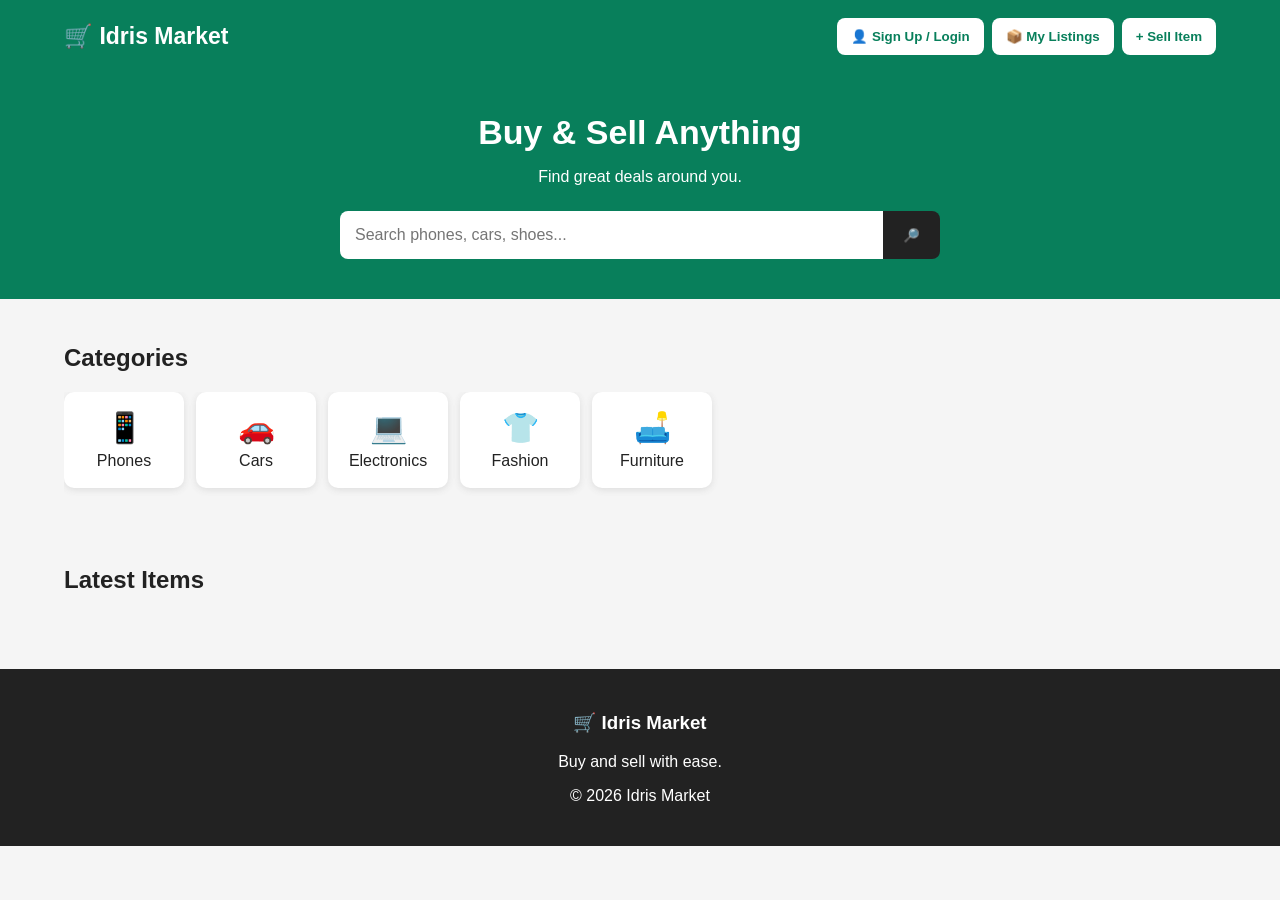
==== commit e1df64d9: "Update index.html" ====
--- a/index.html
+++ b/index.html
@@ -27,7 +27,7 @@
 }
 
 .logo{
-  font-size:24px;
+  font-size:23px;
   font-weight:bold;
 }
 
@@ -72,10 +72,6 @@
   font-size:34px;
 }
 
-.hero p{
-  font-size:18px;
-}
-
 .search{
   max-width:600px;
   margin:25px auto 0;
@@ -100,10 +96,6 @@
 
 .section{
   padding:25px 5%;
-}
-
-.section h2{
-  font-size:28px;
 }
 
 .categories{
@@ -171,8 +163,6 @@
   margin-top:7px;
 }
 
-/* DETAILS */
-
 .details{
   display:none;
   padding:25px 5%;
@@ -226,8 +216,6 @@
   font-size:16px;
   font-weight:bold;
 }
-
-/* MODALS */
 
 .account-background,
 .form-background{
@@ -311,6 +299,11 @@
   display:none;
 }
 
+.publish:disabled{
+  opacity:.6;
+  cursor:not-allowed;
+}
+
 footer{
   background:#222;
   color:white;
@@ -320,7 +313,6 @@
 }
 
 @media(max-width:600px){
-
   .products{
     grid-template-columns:repeat(2,1fr);
   }
@@ -331,10 +323,6 @@
 
   .hero h1{
     font-size:27px;
-  }
-
-  .logo{
-    font-size:21px;
   }
 }
 </style>
@@ -433,8 +421,6 @@
 
 </section>
 
-
-<!-- PRODUCT DETAILS -->
 
 <section class="details" id="details">
 
@@ -559,9 +545,7 @@
 required
 >
 
-<label>
-Choose product image
-</label>
+<label>Choose product image</label>
 
 <input
 id="itemImage"
@@ -581,7 +565,11 @@
 required
 ></textarea>
 
-<button class="publish" id="publishButton" type="submit">
+<button
+class="publish"
+id="publishButton"
+type="submit"
+>
 📤 Publish Item
 </button>
 
@@ -607,73 +595,73 @@
 
 <script type="module">
 
-/* ================================
+/* =========================
    FIREBASE
-================================ */
+========================= */
 
 import {
-  initializeApp
+initializeApp
 } from "https://www.gstatic.com/firebasejs/12.17.1/firebase-app.js";
 
 import {
-  getAuth,
-  createUserWithEmailAndPassword,
-  signInWithEmailAndPassword,
-  signOut,
-  onAuthStateChanged
+getAuth,
+createUserWithEmailAndPassword,
+signInWithEmailAndPassword,
+signOut,
+onAuthStateChanged
 } from "https://www.gstatic.com/firebasejs/12.17.1/firebase-auth.js";
 
 import {
-  getFirestore,
-  collection,
-  addDoc,
-  getDocs
+getFirestore,
+collection,
+addDoc,
+getDocs
 } from "https://www.gstatic.com/firebasejs/12.17.1/firebase-firestore.js";
 
 
 const firebaseConfig = {
 
-  apiKey:"AIzaSyAi-KrdaIz2MYy6lfgKqyqfkaejrbhmXQE",
-
-  authDomain:"idris-market-2026.firebaseapp.com",
-
-  projectId:"idris-market-2026",
-
-  storageBucket:"idris-market-2026.firebasestorage.app",
-
-  messagingSenderId:"132967044976",
-
-  appId:"1:132967044976:web:6620888d027f58e96be1b",
-
-  measurementId:"G-DXDLJLH747"
+apiKey:"AIzaSyAi-KrdaIz2MYy6lfgKqyqfkaejrbhmXQE",
+
+authDomain:"idris-market-2026.firebaseapp.com",
+
+projectId:"idris-market-2026",
+
+storageBucket:"idris-market-2026.firebasestorage.app",
+
+messagingSenderId:"132967044976",
+
+appId:"1:132967044976:web:6620888d027f58e96be1b",
+
+measurementId:"G-DXDLJLH747"
 
 };
 
 
-const app = initializeApp(firebaseConfig);
-
-const auth = getAuth(app);
-
-const db = getFirestore(app);
-
-
-/* ================================
+const app=initializeApp(firebaseConfig);
+
+const auth=getAuth(app);
+
+const db=getFirestore(app);
+
+
+/* =========================
    CLOUDINARY
-================================ */
-
-const CLOUDINARY_CLOUD_NAME = "kgdwsbo1";
-
-const CLOUDINARY_UPLOAD_PRESET = "Idris market";
-
-const CLOUDINARY_UPLOAD_URL =
+========================= */
+
+const CLOUDINARY_CLOUD_NAME="kgdwsbo1";
+
+const CLOUDINARY_UPLOAD_PRESET="Idris market";
+
+const CLOUDINARY_UPLOAD_URL=
 `https://api.cloudinary.com/v1_1/${CLOUDINARY_CLOUD_NAME}/image/upload`;
 
 
-/* ================================
+/* =========================
    SAMPLE PRODUCTS
-================================ */
-
-const sampleProducts = [
+========================= */
+
+const sampleProducts=[
 
 {
 id:"sample1",
@@ -722,21 +710,20 @@
 ];
 
 
-let products = [...sampleProducts];
-
-
-/* ================================
+let products=[...sampleProducts];
+
+
+/* =========================
    DISPLAY PRODUCTS
-================================ */
+========================= */
 
 function displayProducts(list){
 
-const container =
-document.getElementById("products");
+const container=document.getElementById("products");
 
 container.innerHTML="";
 
-if(list.length===0){
+if(!list.length){
 
 container.innerHTML=`
 <p style="grid-column:1/-1;text-align:center;">
@@ -758,21 +745,21 @@
 
 <img
 src="${product.image || "https://via.placeholder.com/500x400?text=No+Image"}"
-alt="${product.name}"
+alt="${product.name || "Product"}"
 >
 
 <div class="product-info">
 
 <div class="product-name">
-${product.name}
+${product.name || "Unnamed item"}
 </div>
 
 <div class="price">
-₦${Number(product.price).toLocaleString()}
+₦${Number(product.price || 0).toLocaleString()}
 </div>
 
 <div class="location">
-📍 ${product.location}
+📍 ${product.location || "Location not provided"}
 </div>
 
 </div>
@@ -791,15 +778,15 @@
 }
 
 
-/* ================================
-   LOAD FIRESTORE PRODUCTS
-================================ */
+/* =========================
+   LOAD FIRESTORE
+========================= */
 
 async function loadProductsFromFirestore(){
 
 try{
 
-const snapshot =
+const snapshot=
 await getDocs(collection(db,"Products"));
 
 const firestoreProducts=[];
@@ -815,7 +802,6 @@
 });
 
 });
-
 
 products=[
 ...firestoreProducts,
@@ -825,14 +811,14 @@
 displayProducts(products);
 
 console.log(
-"Firestore products loaded:",
+"Loaded Firestore products:",
 firestoreProducts.length
 );
 
 }catch(error){
 
 console.error(
-"Firestore loading error:",
+"Firestore error:",
 error
 );
 
@@ -843,9 +829,9 @@
 }
 
 
-/* ================================
+/* =========================
    PRODUCT DETAILS
-================================ */
+========================= */
 
 function openProduct(product){
 
@@ -857,29 +843,23 @@
 
 document.getElementById("details").style.display="block";
 
-
-document.getElementById("detailImage").src =
+document.getElementById("detailImage").src=
 product.image ||
 "https://via.placeholder.com/700x500?text=No+Image";
 
-
-document.getElementById("detailName").textContent =
+document.getElementById("detailName").textContent=
 product.name;
 
-
-document.getElementById("detailPrice").textContent =
-"₦"+Number(product.price).toLocaleString();
-
-
-document.getElementById("detailLocation").textContent =
-"📍 "+product.location;
-
-
-document.getElementById("detailDescription").textContent =
+document.getElementById("detailPrice").textContent=
+"₦"+Number(product.price || 0).toLocaleString();
+
+document.getElementById("detailLocation").textContent=
+"📍 "+(product.location || "");
+
+document.getElementById("detailDescription").textContent=
 product.description ||
 "No description available.";
 
-
 document.getElementById("contactButton").onclick=function(){
 
 if(product.phone){
@@ -899,12 +879,11 @@
 }
 
 
-/* ================================
-   BACK BUTTON
-================================ */
-
-document.getElementById("backButton")
-.onclick=function(){
+/* =========================
+   BACK
+========================= */
+
+document.getElementById("backButton").onclick=function(){
 
 document.getElementById("details").style.display="none";
 
@@ -917,37 +896,35 @@
 };
 
 
-/* ================================
+/* =========================
    SEARCH
-================================ */
+========================= */
 
 function searchProducts(){
 
-const text =
+const text=
 document.getElementById("searchInput")
 .value
 .toLowerCase()
 .trim();
 
-
-const results =
-products.filter(function(product){
+const results=products.filter(function(product){
 
 return(
 
-String(product.name || "")
+String(product.name||"")
 .toLowerCase()
 .includes(text)
 
 ||
 
-String(product.category || "")
+String(product.category||"")
 .toLowerCase()
 .includes(text)
 
 ||
 
-String(product.location || "")
+String(product.location||"")
 .toLowerCase()
 .includes(text)
 
@@ -955,39 +932,27 @@
 
 });
 
-
 displayProducts(results);
 
 }
 
-
 document.getElementById("searchButton")
-.addEventListener(
-"click",
-searchProducts
-);
-
+.addEventListener("click",searchProducts);
 
 document.getElementById("searchInput")
-.addEventListener(
-"input",
-searchProducts
-);
-
-
-/* ================================
+.addEventListener("input",searchProducts);
+
+
+/* =========================
    CATEGORIES
-================================ */
+========================= */
 
 document.querySelectorAll(".category")
 .forEach(function(category){
 
-category.addEventListener(
-"click",
-function(){
-
-const chosen =
-this.dataset.category;
+category.addEventListener("click",function(){
+
+const chosen=this.dataset.category;
 
 displayProducts(
 products.filter(function(product){
@@ -1002,18 +967,14 @@
 });
 
 
-/* ================================
+/* =========================
    ACCOUNT
-================================ */
+========================= */
 
 let loginMode=false;
 
-
-const accountBackground =
-document.getElementById(
-"accountBackground"
-);
-
+const accountBackground=
+document.getElementById("accountBackground");
 
 document.getElementById("accountButton")
 .onclick=function(){
@@ -1022,74 +983,48 @@
 
 };
 
-
 document.getElementById("closeAccount")
 .onclick=function(){
 
 accountBackground.style.display="none";
 
-document.getElementById(
-"accountMessage"
-).textContent="";
+document.getElementById("accountMessage").textContent="";
 
 };
 
 
-/* SWITCH LOGIN / SIGNUP */
+/* SWITCH LOGIN */
 
 document.getElementById("switchMode")
 .onclick=function(){
 
 loginMode=!loginMode;
 
-
 if(loginMode){
 
-document.getElementById(
-"accountTitle"
-).textContent="Login";
-
-
-document.getElementById(
-"accountSubtitle"
-).textContent=
+document.getElementById("accountTitle").textContent="Login";
+
+document.getElementById("accountSubtitle").textContent=
 "Login to your Idris Market account.";
 
-
-document.getElementById(
-"accountSubmit"
-).textContent="Login";
-
-
-document.getElementById(
-"switchMode"
-).textContent=
+document.getElementById("accountSubmit").textContent=
+"Login";
+
+document.getElementById("switchMode").textContent=
 "Don't have an account? Sign Up";
 
-
 }else{
 
-document.getElementById(
-"accountTitle"
-).textContent=
+document.getElementById("accountTitle").textContent=
 "Create Account";
 
-
-document.getElementById(
-"accountSubtitle"
-).textContent=
+document.getElementById("accountSubtitle").textContent=
 "Create an account to use Idris Market.";
 
-
-document.getElementById(
-"accountSubmit"
-).textContent=
+document.getElementById("accountSubmit").textContent=
 "Create Account";
 
-
-document.getElementById(
-"switchMode"
-).textContent=
+document.getElementById("switchMode").textContent=
 "Already have an account? Login";
 
 }
@@ -1097,32 +1032,25 @@
 };
 
 
-/* ================================
-   SIGNUP / LOGIN
-================================ */
+/* =========================
+   LOGIN / SIGNUP
+========================= */
 
 document.getElementById("accountSubmit")
 .onclick=async function(){
 
-const email =
-document.getElementById("email")
-.value
-.trim();
-
-
-const password =
-document.getElementById("password")
-.value;
-
-
-const message =
+const email=
+document.getElementById("email").value.trim();
+
+const password=
+document.getElementById("password").value;
+
+const message=
 document.getElementById("accountMessage");
 
-
 message.textContent="";
 
-
-if(!email || !password){
+if(!email||!password){
 
 message.textContent=
 "Please enter your email and password.";
@@ -1130,7 +1058,6 @@
 return;
 
 }
-
 
 try{
 
@@ -1158,13 +1085,11 @@
 
 }
 
-
 setTimeout(function(){
 
 accountBackground.style.display="none";
 
 },1000);
-
 
 }catch(error){
 
@@ -1178,49 +1103,40 @@
 };
 
 
-/* ================================
+/* =========================
    AUTH STATE
-================================ */
-
-onAuthStateChanged(
-auth,
-function(user){
-
-const accountButton =
-document.getElementById(
-"accountButton"
-);
-
-const logoutButton =
-document.getElementById(
-"logoutButton"
-);
-
+========================= */
+
+onAuthStateChanged(auth,function(user){
+
+const accountButton=
+document.getElementById("accountButton");
+
+const logoutButton=
+document.getElementById("logoutButton");
 
 if(user){
 
-accountButton.textContent =
+accountButton.textContent=
 "👤 "+user.email;
 
-logoutButton.style.display =
-"block";
+logoutButton.style.display="block";
 
 }else{
 
-accountButton.textContent =
+accountButton.textContent=
 "👤 Sign Up / Login";
 
-logoutButton.style.display =
-"none";
+logoutButton.style.display="none";
 
 }
 
 });
 
 
-/* ================================
+/* =========================
    LOGOUT
-================================ */
+========================= */
 
 document.getElementById("logoutButton")
 .onclick=async function(){
@@ -1240,54 +1156,39 @@
 };
 
 
-/* ================================
-   FRIENDLY ERRORS
-================================ */
+/* =========================
+   FIREBASE ERRORS
+========================= */
 
 function friendlyError(code){
 
-if(code==="auth/email-already-in-use"){
-
+if(code==="auth/email-already-in-use")
 return "That email already has an account.";
 
-}
-
-if(code==="auth/invalid-email"){
-
+if(code==="auth/invalid-email")
 return "Please enter a valid email.";
 
-}
-
-if(code==="auth/weak-password"){
-
+if(code==="auth/weak-password")
 return "Password is too weak.";
 
-}
-
 if(
-code==="auth/invalid-credential" ||
-code==="auth/wrong-password" ||
+code==="auth/invalid-credential"||
+code==="auth/wrong-password"||
 code==="auth/user-not-found"
-){
-
+)
 return "Email or password is incorrect.";
 
-}
-
 return "Something went wrong. Please try again.";
 
 }
 
 
-/* ================================
+/* =========================
    SELL FORM
-================================ */
-
-const formBackground =
-document.getElementById(
-"formBackground"
-);
-
+========================= */
+
+const formBackground=
+document.getElementById("formBackground");
 
 document.getElementById("sellButton")
 .onclick=function(){
@@ -1308,7 +1209,6 @@
 
 };
 
-
 document.getElementById("closeForm")
 .onclick=function(){
 
@@ -1317,22 +1217,17 @@
 };
 
 
-/* ================================
+/* =========================
    IMAGE PREVIEW
-================================ */
+========================= */
 
 document.getElementById("itemImage")
-.addEventListener(
-"change",
-function(){
+.addEventListener("change",function(){
 
 const file=this.files[0];
 
-const preview =
-document.getElementById(
-"imagePreview"
-);
-
+const preview=
+document.getElementById("imagePreview");
 
 if(!file){
 
@@ -1344,7 +1239,6 @@
 
 }
 
-
 if(!file.type.startsWith("image/")){
 
 alert("Please choose an image file.");
@@ -1355,8 +1249,7 @@
 
 }
 
-
-preview.src =
+preview.src=
 URL.createObjectURL(file);
 
 preview.style.display="block";
@@ -1364,26 +1257,22 @@
 });
 
 
-/* ================================
-   CLOUDINARY IMAGE UPLOAD
-================================ */
+/* =========================
+   CLOUDINARY UPLOAD
+========================= */
 
 async function uploadImageToCloudinary(file){
 
-const formData = new FormData();
-
-formData.append(
-"file",
-file
-);
+const formData=new FormData();
+
+formData.append("file",file);
 
 formData.append(
 "upload_preset",
 CLOUDINARY_UPLOAD_PRESET
 );
 
-
-const response =
+const response=
 await fetch(
 CLOUDINARY_UPLOAD_URL,
 {
@@ -1392,25 +1281,18 @@
 }
 );
 
-
-const data =
-await response.json();
-
+const data=await response.json();
+
+console.log("Cloudinary response:",data);
 
 if(!response.ok){
-
-console.error(
-"Cloudinary response:",
-data
-);
 
 throw new Error(
 data.error?.message ||
-"Cloudinary image upload failed."
+"Cloudinary upload failed."
 );
 
 }
-
 
 if(!data.secure_url){
 
@@ -1420,26 +1302,63 @@
 
 }
 
-
 return data.secure_url;
 
 }
 
 
-/* ================================
+/* =========================
    POST ITEM
-================================ */
+========================= */
 
 document.getElementById("itemForm")
-.addEventListener(
-"submit",
-async function(event){
+.addEventListener("submit",async function(event){
 
 event.preventDefault();
 
-
 if(!auth.currentUser){
 
 alert("Please login first.");
 
-ret
+return;
+
+}
+
+const publishButton=
+document.getElementById("publishButton");
+
+const saveMessage=
+document.getElementById("saveMessage");
+
+const file=
+document.getElementById("itemImage").files[0];
+
+publishButton.disabled=true;
+
+publishButton.textContent="⏳ Saving...";
+
+saveMessage.textContent="";
+
+try{
+
+/* UPLOAD IMAGE IF SELECTED */
+
+let imageUrl="";
+
+if(file){
+
+saveMessage.textContent=
+"📷 Uploading image...";
+
+imageUrl=
+await uploadImageToCloudinary(file);
+
+}
+
+
+/* CREATE PRODUCT */
+
+const newProduct={
+
+name:
+document.getEle
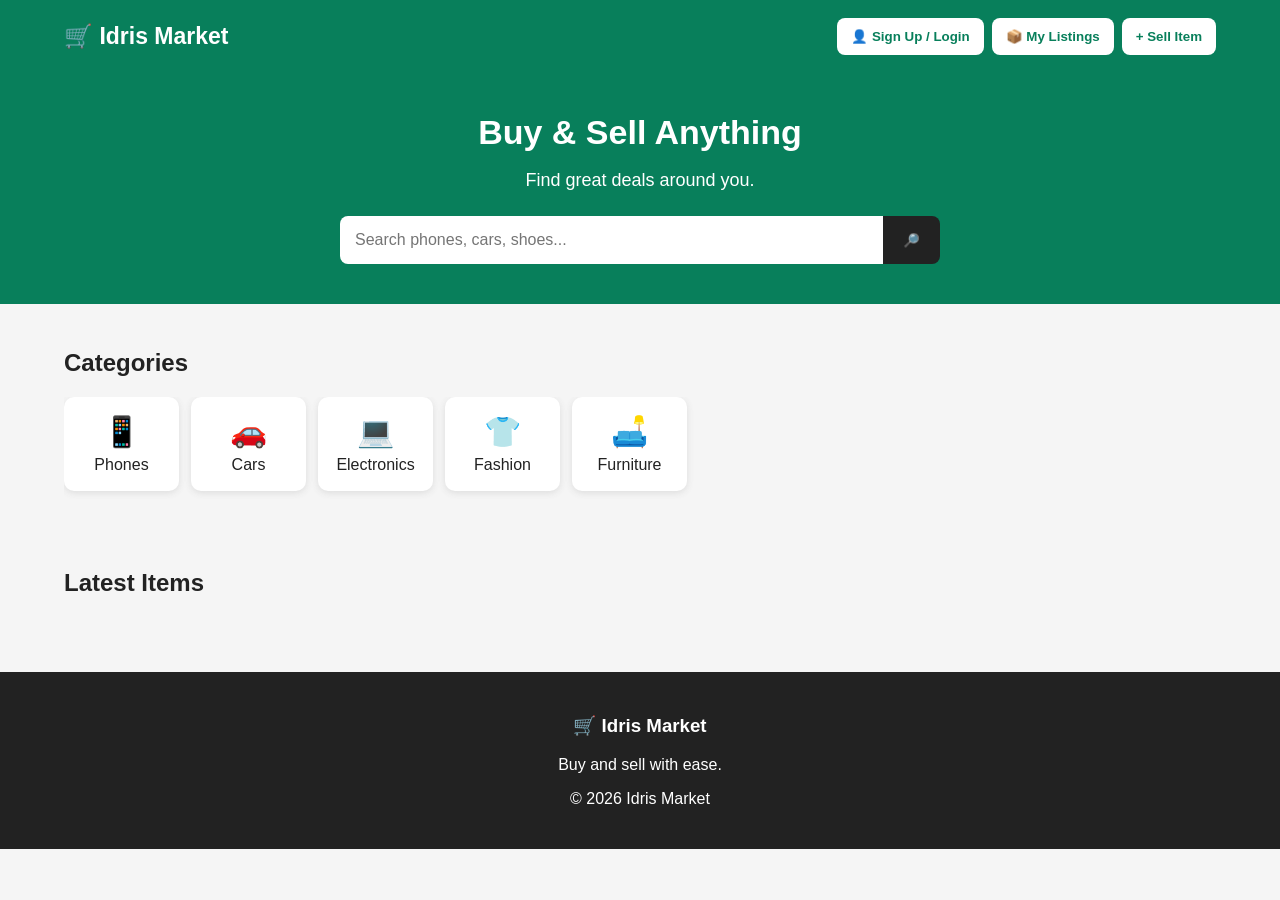
==== commit 805204e4: "Refactor index.html for readability and maintainability Refactor HTML and JavaScript code for improv" ====
--- a/index.html
+++ b/index.html
@@ -72,6 +72,10 @@
   font-size:34px;
 }
 
+.hero p{
+  font-size:18px;
+}
+
 .search{
   max-width:600px;
   margin:25px auto 0;
@@ -107,8 +111,8 @@
 
 .category{
   background:white;
-  min-width:120px;
-  padding:18px 12px;
+  min-width:115px;
+  padding:17px 12px;
   border-radius:10px;
   text-align:center;
   box-shadow:0 2px 7px #ddd;
@@ -204,7 +208,6 @@
 
 .description{
   line-height:1.6;
-  margin:20px 0;
 }
 
 .contact{
@@ -299,11 +302,6 @@
   display:none;
 }
 
-.publish:disabled{
-  opacity:.6;
-  cursor:not-allowed;
-}
-
 footer{
   background:#222;
   color:white;
@@ -355,7 +353,6 @@
 </div>
 </header>
 
-
 <section class="hero" id="home">
 
 <h1>Buy & Sell Anything</h1>
@@ -376,7 +373,6 @@
 
 </section>
 
-
 <section class="section" id="homeContent">
 
 <h2>Categories</h2>
@@ -412,7 +408,6 @@
 
 </section>
 
-
 <section class="section" id="productsSection">
 
 <h2>Latest Items</h2>
@@ -420,7 +415,6 @@
 <div id="products" class="products"></div>
 
 </section>
-
 
 <section class="details" id="details">
 
@@ -451,7 +445,6 @@
 </div>
 
 </section>
-
 
 <!-- ACCOUNT -->
 
@@ -492,7 +485,6 @@
 </div>
 
 </div>
-
 
 <!-- SELL FORM -->
 
@@ -545,7 +537,9 @@
 required
 >
 
-<label>Choose product image</label>
+<label>
+Choose product image
+</label>
 
 <input
 id="itemImage"
@@ -573,7 +567,10 @@
 📤 Publish Item
 </button>
 
-<div class="save-message" id="saveMessage"></div>
+<div
+class="save-message"
+id="saveMessage"
+></div>
 
 </form>
 
@@ -581,7 +578,6 @@
 
 </div>
 
-
 <footer>
 
 <h3>🛒 Idris Market</h3>
@@ -592,7 +588,6 @@
 
 </footer>
 
-
 <script type="module">
 
 /* =========================
@@ -600,68 +595,72 @@
 ========================= */
 
 import {
-initializeApp
+  initializeApp
 } from "https://www.gstatic.com/firebasejs/12.17.1/firebase-app.js";
 
 import {
-getAuth,
-createUserWithEmailAndPassword,
-signInWithEmailAndPassword,
-signOut,
-onAuthStateChanged
+  getAuth,
+  createUserWithEmailAndPassword,
+  signInWithEmailAndPassword,
+  signOut,
+  onAuthStateChanged
 } from "https://www.gstatic.com/firebasejs/12.17.1/firebase-auth.js";
 
 import {
-getFirestore,
-collection,
-addDoc,
-getDocs
+  getFirestore,
+  collection,
+  addDoc,
+  getDocs,
+  query,
+  where
 } from "https://www.gstatic.com/firebasejs/12.17.1/firebase-firestore.js";
 
 
 const firebaseConfig = {
 
-apiKey:"AIzaSyAi-KrdaIz2MYy6lfgKqyqfkaejrbhmXQE",
-
-authDomain:"idris-market-2026.firebaseapp.com",
-
-projectId:"idris-market-2026",
-
-storageBucket:"idris-market-2026.firebasestorage.app",
-
-messagingSenderId:"132967044976",
-
-appId:"1:132967044976:web:6620888d027f58e96be1b",
-
-measurementId:"G-DXDLJLH747"
+  apiKey:"AIzaSyAi-KrdaIz2MYy6lfgKqyqfkaejrbhmXQE",
+
+  authDomain:"idris-market-2026.firebaseapp.com",
+
+  projectId:"idris-market-2026",
+
+  storageBucket:"idris-market-2026.firebasestorage.app",
+
+  messagingSenderId:"132967044976",
+
+  appId:"1:132967044976:web:6620888d027f58e96be1b",
+
+  measurementId:"G-DXDLJLH747"
 
 };
 
 
-const app=initializeApp(firebaseConfig);
-
-const auth=getAuth(app);
-
-const db=getFirestore(app);
+const app = initializeApp(firebaseConfig);
+
+const auth = getAuth(app);
+
+const db = getFirestore(app);
 
 
 /* =========================
    CLOUDINARY
 ========================= */
 
-const CLOUDINARY_CLOUD_NAME="kgdwsbo1";
-
-const CLOUDINARY_UPLOAD_PRESET="Idris market";
-
-const CLOUDINARY_UPLOAD_URL=
-`https://api.cloudinary.com/v1_1/${CLOUDINARY_CLOUD_NAME}/image/upload`;
+const CLOUDINARY_CLOUD_NAME = "kgdwsbo1";
+
+const CLOUDINARY_UPLOAD_PRESET = "Idris market";
+
+const CLOUDINARY_UPLOAD_URL =
+"https://api.cloudinary.com/v1_1/" +
+CLOUDINARY_CLOUD_NAME +
+"/image/upload";
 
 
 /* =========================
    SAMPLE PRODUCTS
 ========================= */
 
-const sampleProducts=[
+const sampleProducts = [
 
 {
 id:"sample1",
@@ -710,7 +709,7 @@
 ];
 
 
-let products=[...sampleProducts];
+let products = [...sampleProducts];
 
 
 /* =========================
@@ -719,43 +718,44 @@
 
 function displayProducts(list){
 
-const container=document.getElementById("products");
+const container =
+document.getElementById("products");
 
 container.innerHTML="";
 
-if(!list.length){
-
-container.innerHTML=`
+if(list.length === 0){
+
+container.innerHTML = `
 <p style="grid-column:1/-1;text-align:center;">
 No products found.
 </p>
 `;
 
 return;
-
 }
 
 list.forEach(function(product){
 
-const card=document.createElement("div");
+const card =
+document.createElement("div");
 
 card.className="product";
 
-card.innerHTML=`
+card.innerHTML = `
 
 <img
 src="${product.image || "https://via.placeholder.com/500x400?text=No+Image"}"
-alt="${product.name || "Product"}"
+alt="${product.name}"
 >
 
 <div class="product-info">
 
 <div class="product-name">
-${product.name || "Unnamed item"}
+${product.name}
 </div>
 
 <div class="price">
-₦${Number(product.price || 0).toLocaleString()}
+₦${Number(product.price).toLocaleString()}
 </div>
 
 <div class="location">
@@ -779,14 +779,14 @@
 
 
 /* =========================
-   LOAD FIRESTORE
+   LOAD PRODUCTS
 ========================= */
 
 async function loadProductsFromFirestore(){
 
 try{
 
-const snapshot=
+const snapshot =
 await getDocs(collection(db,"Products"));
 
 const firestoreProducts=[];
@@ -802,6 +802,12 @@
 });
 
 });
+
+
+/*
+Put real Firestore products first,
+then sample products.
+*/
 
 products=[
 ...firestoreProducts,
@@ -811,14 +817,14 @@
 displayProducts(products);
 
 console.log(
-"Loaded Firestore products:",
+"Products loaded:",
 firestoreProducts.length
 );
 
 }catch(error){
 
 console.error(
-"Firestore error:",
+"Firestore loading error:",
 error
 );
 
@@ -843,23 +849,29 @@
 
 document.getElementById("details").style.display="block";
 
-document.getElementById("detailImage").src=
+
+document.getElementById("detailImage").src =
 product.image ||
 "https://via.placeholder.com/700x500?text=No+Image";
 
-document.getElementById("detailName").textContent=
+
+document.getElementById("detailName").textContent =
 product.name;
 
-document.getElementById("detailPrice").textContent=
-"₦"+Number(product.price || 0).toLocaleString();
-
-document.getElementById("detailLocation").textContent=
-"📍 "+(product.location || "");
-
-document.getElementById("detailDescription").textContent=
+
+document.getElementById("detailPrice").textContent =
+"₦"+Number(product.price).toLocaleString();
+
+
+document.getElementById("detailLocation").textContent =
+"📍 "+(product.location || "Location not provided");
+
+
+document.getElementById("detailDescription").textContent =
 product.description ||
 "No description available.";
 
+
 document.getElementById("contactButton").onclick=function(){
 
 if(product.phone){
@@ -883,7 +895,8 @@
    BACK
 ========================= */
 
-document.getElementById("backButton").onclick=function(){
+document.getElementById("backButton")
+.onclick=function(){
 
 document.getElementById("details").style.display="none";
 
@@ -902,29 +915,31 @@
 
 function searchProducts(){
 
-const text=
+const text =
 document.getElementById("searchInput")
 .value
 .toLowerCase()
 .trim();
 
-const results=products.filter(function(product){
+
+const results =
+products.filter(function(product){
 
 return(
 
-String(product.name||"")
+String(product.name || "")
 .toLowerCase()
 .includes(text)
 
 ||
 
-String(product.category||"")
+String(product.category || "")
 .toLowerCase()
 .includes(text)
 
 ||
 
-String(product.location||"")
+String(product.location || "")
 .toLowerCase()
 .includes(text)
 
@@ -932,15 +947,24 @@
 
 });
 
+
 displayProducts(results);
 
 }
 
+
 document.getElementById("searchButton")
-.addEventListener("click",searchProducts);
+.addEventListener(
+"click",
+searchProducts
+);
+
 
 document.getElementById("searchInput")
-.addEventListener("input",searchProducts);
+.addEventListener(
+"input",
+searchProducts
+);
 
 
 /* =========================
@@ -950,14 +974,17 @@
 document.querySelectorAll(".category")
 .forEach(function(category){
 
-category.addEventListener("click",function(){
-
-const chosen=this.dataset.category;
+category.addEventListener(
+"click",
+function(){
+
+const chosen =
+this.dataset.category;
 
 displayProducts(
 products.filter(function(product){
 
-return product.category===chosen;
+return product.category === chosen;
 
 })
 );
@@ -973,8 +1000,11 @@
 
 let loginMode=false;
 
-const accountBackground=
-document.getElementById("accountBackground");
+const accountBackground =
+document.getElementById(
+"accountBackground"
+);
+
 
 document.getElementById("accountButton")
 .onclick=function(){
@@ -983,48 +1013,69 @@
 
 };
 
+
 document.getElementById("closeAccount")
 .onclick=function(){
 
 accountBackground.style.display="none";
 
-document.getElementById("accountMessage").textContent="";
+document.getElementById(
+"accountMessage"
+).textContent="";
 
 };
 
 
-/* SWITCH LOGIN */
+/* =========================
+   LOGIN / SIGNUP SWITCH
+========================= */
 
 document.getElementById("switchMode")
 .onclick=function(){
 
 loginMode=!loginMode;
 
+
 if(loginMode){
 
-document.getElementById("accountTitle").textContent="Login";
-
-document.getElementById("accountSubtitle").textContent=
+document.getElementById(
+"accountTitle"
+).textContent="Login";
+
+document.getElementById(
+"accountSubtitle"
+).textContent=
 "Login to your Idris Market account.";
 
-document.getElementById("accountSubmit").textContent=
-"Login";
-
-document.getElementById("switchMode").textContent=
+document.getElementById(
+"accountSubmit"
+).textContent="Login";
+
+document.getElementById(
+"switchMode"
+).textContent=
 "Don't have an account? Sign Up";
 
 }else{
 
-document.getElementById("accountTitle").textContent=
+document.getElementById(
+"accountTitle"
+).textContent=
 "Create Account";
 
-document.getElementById("accountSubtitle").textContent=
+document.getElementById(
+"accountSubtitle"
+).textContent=
 "Create an account to use Idris Market.";
 
-document.getElementById("accountSubmit").textContent=
+document.getElementById(
+"accountSubmit"
+).textContent=
 "Create Account";
 
-document.getElementById("switchMode").textContent=
+document.getElementById(
+"switchMode"
+).textContent=
 "Already have an account? Login";
 
 }
@@ -1033,24 +1084,29 @@
 
 
 /* =========================
-   LOGIN / SIGNUP
+   SIGNUP / LOGIN
 ========================= */
 
 document.getElementById("accountSubmit")
 .onclick=async function(){
 
-const email=
-document.getElementById("email").value.trim();
-
-const password=
-document.getElementById("password").value;
-
-const message=
+const email =
+document.getElementById("email")
+.value
+.trim();
+
+const password =
+document.getElementById("password")
+.value;
+
+const message =
 document.getElementById("accountMessage");
 
+
 message.textContent="";
 
-if(!email||!password){
+
+if(!email || !password){
 
 message.textContent=
 "Please enter your email and password.";
@@ -1058,6 +1114,7 @@
 return;
 
 }
+
 
 try{
 
@@ -1085,11 +1142,13 @@
 
 }
 
+
 setTimeout(function(){
 
 accountBackground.style.display="none";
 
 },1000);
+
 
 }catch(error){
 
@@ -1107,27 +1166,36 @@
    AUTH STATE
 ========================= */
 
-onAuthStateChanged(auth,function(user){
-
-const accountButton=
-document.getElementById("accountButton");
-
-const logoutButton=
-document.getElementById("logoutButton");
+onAuthStateChanged(
+auth,
+function(user){
+
+const accountButton =
+document.getElementById(
+"accountButton"
+);
+
+const logoutButton =
+document.getElementById(
+"logoutButton"
+);
+
 
 if(user){
 
-accountButton.textContent=
+accountButton.textContent =
 "👤 "+user.email;
 
-logoutButton.style.display="block";
+logoutButton.style.display =
+"block";
 
 }else{
 
-accountButton.textContent=
+accountButton.textContent =
 "👤 Sign Up / Login";
 
-logoutButton.style.display="none";
+logoutButton.style.display =
+"none";
 
 }
 
@@ -1162,33 +1230,48 @@
 
 function friendlyError(code){
 
-if(code==="auth/email-already-in-use")
+if(code==="auth/email-already-in-use"){
+
 return "That email already has an account.";
 
-if(code==="auth/invalid-email")
+}
+
+if(code==="auth/invalid-email"){
+
 return "Please enter a valid email.";
 
-if(code==="auth/weak-password")
+}
+
+if(code==="auth/weak-password"){
+
 return "Password is too weak.";
 
+}
+
 if(
-code==="auth/invalid-credential"||
-code==="auth/wrong-password"||
+code==="auth/invalid-credential" ||
+code==="auth/wrong-password" ||
 code==="auth/user-not-found"
-)
+){
+
 return "Email or password is incorrect.";
 
+}
+
 return "Something went wrong. Please try again.";
 
 }
 
 
 /* =========================
-   SELL FORM
-========================= */
-
-const formBackground=
-document.getElementById("formBackground");
+   SELL BUTTON
+========================= */
+
+const formBackground =
+document.getElementById(
+"formBackground"
+);
+
 
 document.getElementById("sellButton")
 .onclick=function(){
@@ -1209,6 +1292,7 @@
 
 };
 
+
 document.getElementById("closeForm")
 .onclick=function(){
 
@@ -1222,12 +1306,17 @@
 ========================= */
 
 document.getElementById("itemImage")
-.addEventListener("change",function(){
+.addEventListener(
+"change",
+function(){
 
 const file=this.files[0];
 
-const preview=
-document.getElementById("imagePreview");
+const preview =
+document.getElementById(
+"imagePreview"
+);
+
 
 if(!file){
 
@@ -1239,6 +1328,7 @@
 
 }
 
+
 if(!file.type.startsWith("image/")){
 
 alert("Please choose an image file.");
@@ -1249,7 +1339,8 @@
 
 }
 
-preview.src=
+
+preview.src =
 URL.createObjectURL(file);
 
 preview.style.display="block";
@@ -1263,16 +1354,22 @@
 
 async function uploadImageToCloudinary(file){
 
-const formData=new FormData();
-
-formData.append("file",file);
+const formData =
+new FormData();
+
+
+formData.append(
+"file",
+file
+);
 
 formData.append(
 "upload_preset",
 CLOUDINARY_UPLOAD_PRESET
 );
 
-const response=
+
+const response =
 await fetch(
 CLOUDINARY_UPLOAD_URL,
 {
@@ -1281,18 +1378,25 @@
 }
 );
 
-const data=await response.json();
-
-console.log("Cloudinary response:",data);
+
+const data =
+await response.json();
+
 
 if(!response.ok){
+
+console.error(
+"Cloudinary error:",
+data
+);
 
 throw new Error(
 data.error?.message ||
-"Cloudinary upload failed."
-);
-
-}
+"Image upload failed."
+);
+
+}
+
 
 if(!data.secure_url){
 
@@ -1302,6 +1406,7 @@
 
 }
 
+
 return data.secure_url;
 
 }
@@ -1312,10 +1417,13 @@
 ========================= */
 
 document.getElementById("itemForm")
-.addEventListener("submit",async function(event){
+.addEventListener(
+"submit",
+async function(event){
 
 event.preventDefault();
 
+
 if(!auth.currentUser){
 
 alert("Please login first.");
@@ -1324,41 +1432,22 @@
 
 }
 
-const publishButton=
-document.getElementById("publishButton");
-
-const saveMessage=
-document.getElementById("saveMessage");
-
-const file=
-document.getElementById("itemImage").files[0];
-
-publishButton.disabled=true;
-
-publishButton.textContent="⏳ Saving...";
-
-saveMessage.textContent="";
-
-try{
-
-/* UPLOAD IMAGE IF SELECTED */
-
-let imageUrl="";
-
-if(file){
-
-saveMessage.textContent=
-"📷 Uploading image...";
-
-imageUrl=
-await uploadImageToCloudinary(file);
-
-}
-
-
-/* CREATE PRODUCT */
-
-const newProduct={
-
-name:
-document.getEle
+
+const saveMessage =
+document.getElementById(
+"saveMessage"
+);
+
+const publishButton =
+document.getElementById(
+"publishButton"
+);
+
+const imageFile =
+document.getElementById(
+"itemImage"
+).files[0];
+
+
+saveMessage.textContent =
+"⏳ Saving..
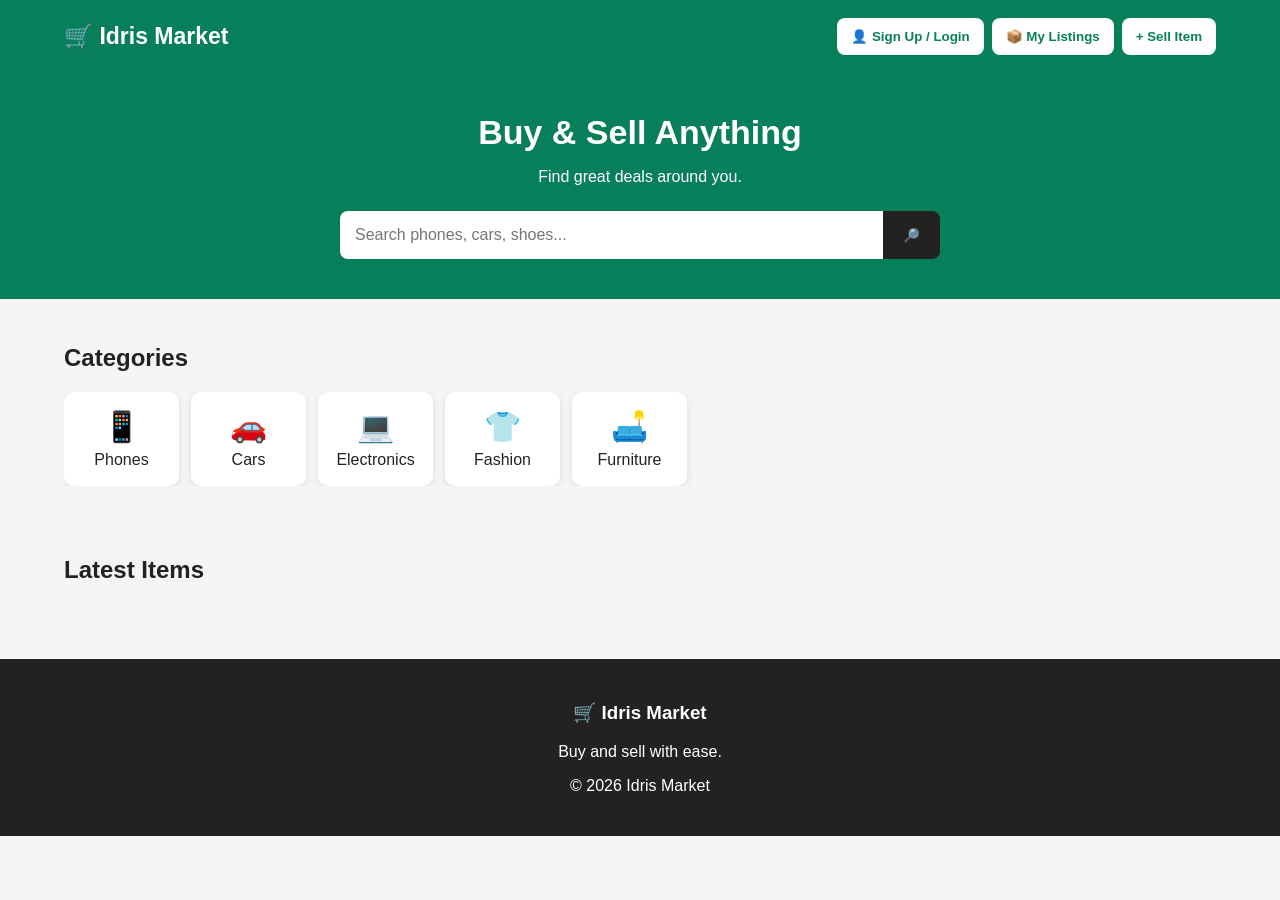
==== commit 07b14c56: "Refactor HTML and CSS for improved readability" ====
--- a/index.html
+++ b/index.html
@@ -7,321 +7,52 @@
 
 <style>
 *{box-sizing:border-box}
-
-body{
-  margin:0;
-  font-family:Arial,sans-serif;
-  background:#f5f5f5;
-  color:#222;
-}
-
-header{
-  background:#087f5b;
-  color:white;
-  padding:18px 5%;
-  display:flex;
-  justify-content:space-between;
-  align-items:center;
-  gap:10px;
-  flex-wrap:wrap;
-}
-
-.logo{
-  font-size:23px;
-  font-weight:bold;
-}
-
-.header-buttons{
-  display:flex;
-  gap:8px;
-  flex-wrap:wrap;
-}
-
-button{
-  border:0;
-  cursor:pointer;
-}
-
-.account-btn,
-.sell,
-.my-listings{
-  background:white;
-  color:#087f5b;
-  padding:11px 14px;
-  border-radius:8px;
-  font-weight:bold;
-}
-
-.logout-btn{
-  background:#222;
-  color:white;
-  padding:11px 14px;
-  border-radius:8px;
-  display:none;
-}
-
-.hero{
-  background:#087f5b;
-  color:white;
-  text-align:center;
-  padding:40px 15px;
-}
-
-.hero h1{
-  margin:0 0 10px;
-  font-size:34px;
-}
-
-.hero p{
-  font-size:18px;
-}
-
-.search{
-  max-width:600px;
-  margin:25px auto 0;
-  display:flex;
-}
-
-.search input{
-  flex:1;
-  padding:15px;
-  border:0;
-  outline:0;
-  font-size:16px;
-  border-radius:8px 0 0 8px;
-}
-
-.search button{
-  padding:0 20px;
-  background:#222;
-  color:white;
-  border-radius:0 8px 8px 0;
-}
-
-.section{
-  padding:25px 5%;
-}
-
-.categories{
-  display:flex;
-  gap:12px;
-  overflow-x:auto;
-  padding-bottom:8px;
-}
-
-.category{
-  background:white;
-  min-width:115px;
-  padding:17px 12px;
-  border-radius:10px;
-  text-align:center;
-  box-shadow:0 2px 7px #ddd;
-  cursor:pointer;
-}
-
-.category-icon{
-  display:block;
-  font-size:30px;
-  margin-bottom:7px;
-}
-
-.products{
-  display:grid;
-  grid-template-columns:repeat(auto-fit,minmax(200px,1fr));
-  gap:15px;
-}
-
-.product{
-  background:white;
-  border-radius:10px;
-  overflow:hidden;
-  box-shadow:0 2px 7px #ddd;
-  cursor:pointer;
-}
-
-.product img{
-  width:100%;
-  height:180px;
-  object-fit:cover;
-  display:block;
-}
-
-.product-info{
-  padding:14px;
-}
-
-.product-name{
-  font-weight:bold;
-  margin-bottom:8px;
-}
-
-.price{
-  color:#087f5b;
-  font-size:19px;
-  font-weight:bold;
-}
-
-.location{
-  color:#777;
-  font-size:14px;
-  margin-top:7px;
-}
-
-.details{
-  display:none;
-  padding:25px 5%;
-}
-
-.back{
-  background:#222;
-  color:white;
-  padding:10px 15px;
-  border-radius:7px;
-  margin-bottom:20px;
-}
-
-.details-card{
-  background:white;
-  max-width:850px;
-  margin:auto;
-  border-radius:12px;
-  overflow:hidden;
-  box-shadow:0 2px 10px #ddd;
-}
-
-.details-card img{
-  width:100%;
-  max-height:450px;
-  object-fit:cover;
-}
-
-.details-info{
-  padding:25px;
-}
-
-.big-price{
-  color:#087f5b;
-  font-size:28px;
-  font-weight:bold;
-  margin:15px 0;
-}
-
-.description{
-  line-height:1.6;
-}
-
-.contact{
-  width:100%;
-  padding:14px;
-  background:#087f5b;
-  color:white;
-  border-radius:8px;
-  font-size:16px;
-  font-weight:bold;
-}
-
-.account-background,
-.form-background{
-  display:none;
-  position:fixed;
-  inset:0;
-  background:rgba(0,0,0,.65);
-  align-items:center;
-  justify-content:center;
-  padding:15px;
-  z-index:100;
-}
-
-.account-box,
-.form{
-  background:white;
-  width:100%;
-  max-width:450px;
-  padding:25px;
-  border-radius:12px;
-}
-
-.form{
-  max-height:90vh;
-  overflow-y:auto;
-}
-
-.account-box input,
-.form input,
-.form select,
-.form textarea{
-  width:100%;
-  padding:13px;
-  margin:7px 0;
-  border:1px solid #ccc;
-  border-radius:7px;
-}
-
-.form textarea{
-  height:90px;
-  resize:vertical;
-}
-
-.close{
-  float:right;
-  background:none;
-  font-size:26px;
-}
-
-.account-submit,
-.publish{
-  width:100%;
-  padding:14px;
-  margin-top:8px;
-  background:#087f5b;
-  color:white;
-  border-radius:7px;
-  font-weight:bold;
-}
-
-.switch{
-  margin-top:15px;
-  text-align:center;
-  color:#087f5b;
-  cursor:pointer;
-}
-
-.account-message,
-.save-message{
-  margin-top:12px;
-  text-align:center;
-  font-size:14px;
-}
-
-.image-preview{
-  width:100%;
-  max-height:220px;
-  object-fit:cover;
-  border-radius:8px;
-  margin-top:8px;
-  display:none;
-}
-
-footer{
-  background:#222;
-  color:white;
-  text-align:center;
-  padding:25px;
-  margin-top:30px;
-}
-
+body{margin:0;font-family:Arial,sans-serif;background:#f5f5f5;color:#222}
+header{background:#087f5b;color:white;padding:18px 5%;display:flex;justify-content:space-between;align-items:center;gap:10px;flex-wrap:wrap}
+.logo{font-size:23px;font-weight:bold}
+.header-buttons{display:flex;gap:8px;flex-wrap:wrap}
+button{border:0;cursor:pointer}
+.account-btn,.sell,.my-listings{background:white;color:#087f5b;padding:11px 14px;border-radius:8px;font-weight:bold}
+.logout-btn{background:#222;color:white;padding:11px 14px;border-radius:8px;display:none}
+.hero{background:#087f5b;color:white;text-align:center;padding:40px 15px}
+.hero h1{margin:0 0 10px;font-size:34px}
+.search{max-width:600px;margin:25px auto 0;display:flex}
+.search input{flex:1;padding:15px;border:0;outline:0;font-size:16px;border-radius:8px 0 0 8px}
+.search button{padding:0 20px;background:#222;color:white;border-radius:0 8px 8px 0}
+.section{padding:25px 5%}
+.categories{display:flex;gap:12px;overflow-x:auto}
+.category{background:white;min-width:115px;padding:17px 12px;border-radius:10px;text-align:center;box-shadow:0 2px 7px #ddd;cursor:pointer}
+.category-icon{display:block;font-size:30px;margin-bottom:7px}
+.products{display:grid;grid-template-columns:repeat(auto-fit,minmax(200px,1fr));gap:15px}
+.product{background:white;border-radius:10px;overflow:hidden;box-shadow:0 2px 7px #ddd;cursor:pointer}
+.product img{width:100%;height:180px;object-fit:cover;display:block}
+.product-info{padding:14px}
+.product-name{font-weight:bold;margin-bottom:8px}
+.price{color:#087f5b;font-size:19px;font-weight:bold}
+.location{color:#777;font-size:14px;margin-top:7px}
+.details{display:none;padding:25px 5%}
+.back{background:#222;color:white;padding:10px 15px;border-radius:7px;margin-bottom:20px}
+.details-card{background:white;max-width:850px;margin:auto;border-radius:12px;overflow:hidden;box-shadow:0 2px 10px #ddd}
+.details-card img{width:100%;max-height:450px;object-fit:cover}
+.details-info{padding:25px}
+.big-price{color:#087f5b;font-size:28px;font-weight:bold;margin:15px 0}
+.description{line-height:1.6}
+.contact{width:100%;padding:14px;background:#087f5b;color:white;border-radius:8px;font-size:16px;font-weight:bold}
+.account-background,.form-background{display:none;position:fixed;inset:0;background:rgba(0,0,0,.65);align-items:center;justify-content:center;padding:15px;z-index:100}
+.account-box,.form{background:white;width:100%;max-width:450px;padding:25px;border-radius:12px}
+.form{max-height:90vh;overflow-y:auto}
+.account-box input,.form input,.form select,.form textarea{width:100%;padding:13px;margin:7px 0;border:1px solid #ccc;border-radius:7px}
+.form textarea{height:90px;resize:vertical}
+.close{float:right;background:none;font-size:26px}
+.account-submit,.publish{width:100%;padding:14px;margin-top:8px;background:#087f5b;color:white;border-radius:7px;font-weight:bold}
+.switch{margin-top:15px;text-align:center;color:#087f5b;cursor:pointer}
+.account-message,.save-message{text-align:center;font-size:14px;margin-top:12px}
+.image-preview{width:100%;max-height:220px;object-fit:cover;border-radius:8px;margin-top:8px;display:none}
+footer{background:#222;color:white;text-align:center;padding:25px;margin-top:30px}
 @media(max-width:600px){
-  .products{
-    grid-template-columns:repeat(2,1fr);
-  }
-
-  .product img{
-    height:130px;
-  }
-
-  .hero h1{
-    font-size:27px;
-  }
+.products{grid-template-columns:repeat(2,1fr)}
+.product img{height:130px}
+.hero h1{font-size:27px}
 }
 </style>
 </head>
@@ -329,167 +60,81 @@
 <body>
 
 <header>
-
 <div class="logo">🛒 Idris Market</div>
 
 <div class="header-buttons">
-
-<button class="account-btn" id="accountButton">
-👤 Sign Up / Login
-</button>
-
-<button class="my-listings" id="myListingsButton">
-📦 My Listings
-</button>
-
-<button class="logout-btn" id="logoutButton">
-Logout
-</button>
-
-<button class="sell" id="sellButton">
-+ Sell Item
-</button>
-
+<button class="account-btn" id="accountButton">👤 Sign Up / Login</button>
+<button class="my-listings" id="myListingsButton">📦 My Listings</button>
+<button class="logout-btn" id="logoutButton">Logout</button>
+<button class="sell" id="sellButton">+ Sell Item</button>
 </div>
 </header>
 
 <section class="hero" id="home">
-
 <h1>Buy & Sell Anything</h1>
-
 <p>Find great deals around you.</p>
 
 <div class="search">
-
-<input
-id="searchInput"
-type="text"
-placeholder="Search phones, cars, shoes..."
->
-
+<input id="searchInput" type="text" placeholder="Search phones, cars, shoes...">
 <button id="searchButton">🔎</button>
-
-</div>
-
+</div>
 </section>
 
 <section class="section" id="homeContent">
-
 <h2>Categories</h2>
 
 <div class="categories">
-
-<div class="category" data-category="Phones">
-<span class="category-icon">📱</span>
-Phones
-</div>
-
-<div class="category" data-category="Cars">
-<span class="category-icon">🚗</span>
-Cars
-</div>
-
-<div class="category" data-category="Electronics">
-<span class="category-icon">💻</span>
-Electronics
-</div>
-
-<div class="category" data-category="Fashion">
-<span class="category-icon">👕</span>
-Fashion
-</div>
-
-<div class="category" data-category="Furniture">
-<span class="category-icon">🛋️</span>
-Furniture
-</div>
-
-</div>
-
+<div class="category" data-category="Phones"><span class="category-icon">📱</span>Phones</div>
+<div class="category" data-category="Cars"><span class="category-icon">🚗</span>Cars</div>
+<div class="category" data-category="Electronics"><span class="category-icon">💻</span>Electronics</div>
+<div class="category" data-category="Fashion"><span class="category-icon">👕</span>Fashion</div>
+<div class="category" data-category="Furniture"><span class="category-icon">🛋️</span>Furniture</div>
+</div>
 </section>
 
 <section class="section" id="productsSection">
-
 <h2>Latest Items</h2>
-
 <div id="products" class="products"></div>
-
 </section>
 
 <section class="details" id="details">
-
-<button class="back" id="backButton">
-← Back
-</button>
+<button class="back" id="backButton">← Back</button>
 
 <div class="details-card">
-
 <img id="detailImage" src="" alt="Product">
 
 <div class="details-info">
-
 <h1 id="detailName"></h1>
-
 <div class="big-price" id="detailPrice"></div>
-
 <p id="detailLocation"></p>
-
 <p class="description" id="detailDescription"></p>
-
-<button class="contact" id="contactButton">
-📞 Contact Seller
-</button>
-
-</div>
-
-</div>
-
+<button class="contact" id="contactButton">📞 Contact Seller</button>
+</div>
+</div>
 </section>
 
-<!-- ACCOUNT -->
-
 <div class="account-background" id="accountBackground">
-
 <div class="account-box">
 
 <button class="close" id="closeAccount">×</button>
 
 <h2 id="accountTitle">Create Account</h2>
-
-<p id="accountSubtitle">
-Create an account to use Idris Market.
-</p>
-
-<input
-id="email"
-type="email"
-placeholder="Email address"
->
-
-<input
-id="password"
-type="password"
-placeholder="Password"
->
-
-<button class="account-submit" id="accountSubmit">
-Create Account
-</button>
+<p id="accountSubtitle">Create an account to use Idris Market.</p>
+
+<input id="email" type="email" placeholder="Email address">
+<input id="password" type="password" placeholder="Password">
+
+<button class="account-submit" id="accountSubmit">Create Account</button>
 
 <div class="switch" id="switchMode">
 Already have an account? Login
 </div>
 
 <div class="account-message" id="accountMessage"></div>
-
-</div>
-
-</div>
-
-<!-- SELL FORM -->
+</div>
+</div>
 
 <div class="form-background" id="formBackground">
-
 <div class="form">
 
 <button class="close" id="closeForm">×</button>
@@ -498,170 +143,100 @@
 
 <form id="itemForm">
 
-<input
-id="itemName"
-type="text"
-placeholder="Item name"
-required
->
-
-<input
-id="itemPrice"
-type="number"
-placeholder="Price in ₦"
-required
->
+<input id="itemName" type="text" placeholder="Item name" required>
+
+<input id="itemPrice" type="number" placeholder="Price in ₦" required>
 
 <select id="itemCategory" required>
-
 <option value="">Choose category</option>
 <option value="Phones">Phones</option>
 <option value="Cars">Cars</option>
 <option value="Electronics">Electronics</option>
 <option value="Fashion">Fashion</option>
 <option value="Furniture">Furniture</option>
-
 </select>
 
-<input
-id="itemLocation"
-type="text"
-placeholder="Location"
-required
->
-
-<input
-id="itemPhone"
-type="tel"
-placeholder="Seller phone number"
-required
->
-
-<label>
-Choose product image
-</label>
-
-<input
-id="itemImage"
-type="file"
-accept="image/*"
->
-
-<img
-id="imagePreview"
-class="image-preview"
-alt="Image preview"
->
-
-<textarea
-id="itemDescription"
-placeholder="Describe your item"
-required
-></textarea>
-
-<button
-class="publish"
-id="publishButton"
-type="submit"
->
+<input id="itemLocation" type="text" placeholder="Location" required>
+
+<input id="itemPhone" type="tel" placeholder="Seller phone number" required>
+
+<label>Choose product image</label>
+
+<input id="itemImage" type="file" accept="image/*">
+
+<img id="imagePreview" class="image-preview" alt="Preview">
+
+<textarea id="itemDescription" placeholder="Describe your item" required></textarea>
+
+<button class="publish" id="publishButton" type="submit">
 📤 Publish Item
 </button>
 
-<div
-class="save-message"
-id="saveMessage"
-></div>
+<div class="save-message" id="saveMessage"></div>
 
 </form>
-
-</div>
-
+</div>
 </div>
 
 <footer>
-
 <h3>🛒 Idris Market</h3>
-
 <p>Buy and sell with ease.</p>
-
 <p>© 2026 Idris Market</p>
-
 </footer>
 
 <script type="module">
 
-/* =========================
-   FIREBASE
-========================= */
-
 import {
-  initializeApp
+initializeApp
 } from "https://www.gstatic.com/firebasejs/12.17.1/firebase-app.js";
 
 import {
-  getAuth,
-  createUserWithEmailAndPassword,
-  signInWithEmailAndPassword,
-  signOut,
-  onAuthStateChanged
+getAuth,
+createUserWithEmailAndPassword,
+signInWithEmailAndPassword,
+signOut,
+onAuthStateChanged
 } from "https://www.gstatic.com/firebasejs/12.17.1/firebase-auth.js";
 
 import {
-  getFirestore,
-  collection,
-  addDoc,
-  getDocs,
-  query,
-  where
+getFirestore,
+collection,
+addDoc,
+getDocs,
+query,
+where
 } from "https://www.gstatic.com/firebasejs/12.17.1/firebase-firestore.js";
 
 
-const firebaseConfig = {
-
-  apiKey:"AIzaSyAi-KrdaIz2MYy6lfgKqyqfkaejrbhmXQE",
-
-  authDomain:"idris-market-2026.firebaseapp.com",
-
-  projectId:"idris-market-2026",
-
-  storageBucket:"idris-market-2026.firebasestorage.app",
-
-  messagingSenderId:"132967044976",
-
-  appId:"1:132967044976:web:6620888d027f58e96be1b",
-
-  measurementId:"G-DXDLJLH747"
-
-};
-
-
-const app = initializeApp(firebaseConfig);
-
-const auth = getAuth(app);
-
-const db = getFirestore(app);
-
-
-/* =========================
-   CLOUDINARY
-========================= */
-
-const CLOUDINARY_CLOUD_NAME = "kgdwsbo1";
-
-const CLOUDINARY_UPLOAD_PRESET = "Idris market";
-
-const CLOUDINARY_UPLOAD_URL =
-"https://api.cloudinary.com/v1_1/" +
-CLOUDINARY_CLOUD_NAME +
+const firebaseConfig={
+apiKey:"AIzaSyAi-KrdaIz2MYy6lfgKqyqfkaejrbhmXQE",
+authDomain:"idris-market-2026.firebaseapp.com",
+projectId:"idris-market-2026",
+storageBucket:"idris-market-2026.firebasestorage.app",
+messagingSenderId:"132967044976",
+appId:"1:132967044976:web:6620888d027f58e96be1b",
+measurementId:"G-DXDLJLH747"
+};
+
+const app=initializeApp(firebaseConfig);
+const auth=getAuth(app);
+const db=getFirestore(app);
+
+
+/* CLOUDINARY */
+
+const CLOUDINARY_CLOUD_NAME="kgdwsbo1";
+const CLOUDINARY_UPLOAD_PRESET="Idris market";
+
+const CLOUDINARY_UPLOAD_URL=
+"https://api.cloudinary.com/v1_1/"+
+CLOUDINARY_CLOUD_NAME+
 "/image/upload";
 
 
-/* =========================
-   SAMPLE PRODUCTS
-========================= */
-
-const sampleProducts = [
-
+/* SAMPLE PRODUCTS */
+
+const sampleProducts=[
 {
 id:"sample1",
 name:"iPhone 12",
@@ -672,7 +247,6 @@
 image:"https://images.unsplash.com/photo-1592286927505-2fd8d8f8a6e1?auto=format&fit=crop&w=800&q=80",
 description:"Clean iPhone 12 in good condition."
 },
-
 {
 id:"sample2",
 name:"Toyota Camry",
@@ -683,7 +257,6 @@
 image:"https://images.unsplash.com/photo-1621007947382-bb3c3994e3fb?auto=format&fit=crop&w=800&q=80",
 description:"Clean Toyota Camry available for sale."
 },
-
 {
 id:"sample3",
 name:"Gaming Laptop",
@@ -694,7 +267,6 @@
 image:"https://images.unsplash.com/photo-1603302576837-37561b2e2302?auto=format&fit=crop&w=800&q=80",
 description:"Powerful gaming laptop."
 },
-
 {
 id:"sample4",
 name:"Sneakers",
@@ -705,71 +277,39 @@
 image:"https://images.unsplash.com/photo-1542291026-7eec264c27ff?auto=format&fit=crop&w=800&q=80",
 description:"Brand new sneakers."
 }
-
 ];
 
-
-let products = [...sampleProducts];
-
-
-/* =========================
-   DISPLAY PRODUCTS
-========================= */
+let products=[...sampleProducts];
+
+
+/* DISPLAY */
 
 function displayProducts(list){
 
-const container =
-document.getElementById("products");
-
+const container=document.getElementById("products");
 container.innerHTML="";
 
-if(list.length === 0){
-
-container.innerHTML = `
-<p style="grid-column:1/-1;text-align:center;">
-No products found.
-</p>
+if(list.length===0){
+container.innerHTML=
+`<p style="grid-column:1/-1;text-align:center">No products found.</p>`;
+return;
+}
+
+list.forEach(product=>{
+
+const card=document.createElement("div");
+card.className="product";
+
+card.innerHTML=`
+<img src="${product.image || "https://via.placeholder.com/500x400?text=No+Image"}" alt="${product.name}">
+<div class="product-info">
+<div class="product-name">${product.name}</div>
+<div class="price">₦${Number(product.price).toLocaleString()}</div>
+<div class="location">📍 ${product.location || "Location not provided"}</div>
+</div>
 `;
 
-return;
-}
-
-list.forEach(function(product){
-
-const card =
-document.createElement("div");
-
-card.className="product";
-
-card.innerHTML = `
-
-<img
-src="${product.image || "https://via.placeholder.com/500x400?text=No+Image"}"
-alt="${product.name}"
->
-
-<div class="product-info">
-
-<div class="product-name">
-${product.name}
-</div>
-
-<div class="price">
-₦${Number(product.price).toLocaleString()}
-</div>
-
-<div class="location">
-📍 ${product.location || "Location not provided"}
-</div>
-
-</div>
-`;
-
-card.onclick=function(){
-
-openProduct(product);
-
-};
+card.onclick=()=>openProduct(product);
 
 container.appendChild(card);
 
@@ -778,55 +318,30 @@
 }
 
 
-/* =========================
-   LOAD PRODUCTS
-========================= */
-
-async function loadProductsFromFirestore(){
+/* LOAD FIRESTORE */
+
+async function loadProducts(){
 
 try{
 
-const snapshot =
-await getDocs(collection(db,"Products"));
-
-const firestoreProducts=[];
-
-snapshot.forEach(function(doc){
-
-firestoreProducts.push({
-
+const snapshot=await getDocs(collection(db,"Products"));
+
+const realProducts=[];
+
+snapshot.forEach(doc=>{
+realProducts.push({
 id:doc.id,
-
 ...doc.data()
-
 });
-
 });
 
-
-/*
-Put real Firestore products first,
-then sample products.
-*/
-
-products=[
-...firestoreProducts,
-...sampleProducts
-];
+products=[...realProducts,...sampleProducts];
 
 displayProducts(products);
 
-console.log(
-"Products loaded:",
-firestoreProducts.length
-);
-
 }catch(error){
 
-console.error(
-"Firestore loading error:",
-error
-);
+console.error("Firestore error:",error);
 
 displayProducts(products);
 
@@ -835,542 +350,293 @@
 }
 
 
-/* =========================
-   PRODUCT DETAILS
-========================= */
+/* DETAILS */
 
 function openProduct(product){
 
 document.getElementById("home").style.display="none";
-
 document.getElementById("homeContent").style.display="none";
-
 document.getElementById("productsSection").style.display="none";
-
 document.getElementById("details").style.display="block";
 
-
-document.getElementById("detailImage").src =
+document.getElementById("detailImage").src=
 product.image ||
 "https://via.placeholder.com/700x500?text=No+Image";
 
-
-document.getElementById("detailName").textContent =
-product.name;
-
-
-document.getElementById("detailPrice").textContent =
+document.getElementById("detailName").textContent=product.name;
+
+document.getElementById("detailPrice").textContent=
 "₦"+Number(product.price).toLocaleString();
 
-
-document.getElementById("detailLocation").textContent =
+document.getElementById("detailLocation").textContent=
 "📍 "+(product.location || "Location not provided");
 
-
-document.getElementById("detailDescription").textContent =
-product.description ||
-"No description available.";
-
-
-document.getElementById("contactButton").onclick=function(){
-
+document.getElementById("detailDescription").textContent=
+product.description || "No description available.";
+
+document.getElementById("contactButton").onclick=()=>{
 if(product.phone){
-
 window.location.href="tel:"+product.phone;
-
 }else{
-
 alert("Seller phone number is not available.");
-
-}
-
+}
 };
 
 window.scrollTo(0,0);
-
-}
-
-
-/* =========================
-   BACK
-========================= */
-
-document.getElementById("backButton")
-.onclick=function(){
+}
+
+
+/* BACK */
+
+document.getElementById("backButton").onclick=()=>{
 
 document.getElementById("details").style.display="none";
-
 document.getElementById("home").style.display="block";
-
 document.getElementById("homeContent").style.display="block";
-
 document.getElementById("productsSection").style.display="block";
 
 };
 
 
-/* =========================
-   SEARCH
-========================= */
+/* SEARCH */
 
 function searchProducts(){
 
-const text =
-document.getElementById("searchInput")
-.value
-.toLowerCase()
-.trim();
-
-
-const results =
-products.filter(function(product){
-
-return(
-
-String(product.name || "")
-.toLowerCase()
-.includes(text)
-
-||
-
-String(product.category || "")
-.toLowerCase()
-.includes(text)
-
-||
-
-String(product.location || "")
-.toLowerCase()
-.includes(text)
-
+const text=
+document.getElementById("searchInput").value.toLowerCase().trim();
+
+displayProducts(
+products.filter(product=>
+String(product.name||"").toLowerCase().includes(text) ||
+String(product.category||"").toLowerCase().includes(text) ||
+String(product.location||"").toLowerCase().includes(text)
+)
 );
 
+}
+
+document.getElementById("searchButton").onclick=searchProducts;
+document.getElementById("searchInput").oninput=searchProducts;
+
+
+/* CATEGORIES */
+
+document.querySelectorAll(".category").forEach(category=>{
+
+category.onclick=()=>{
+
+const chosen=category.dataset.category;
+
+displayProducts(
+products.filter(product=>product.category===chosen)
+);
+
+};
+
 });
 
 
-displayProducts(results);
-
-}
-
-
-document.getElementById("searchButton")
-.addEventListener(
-"click",
-searchProducts
-);
-
-
-document.getElementById("searchInput")
-.addEventListener(
-"input",
-searchProducts
-);
-
-
-/* =========================
-   CATEGORIES
-========================= */
-
-document.querySelectorAll(".category")
-.forEach(function(category){
-
-category.addEventListener(
-"click",
-function(){
-
-const chosen =
-this.dataset.category;
-
-displayProducts(
-products.filter(function(product){
-
-return product.category === chosen;
-
-})
-);
+/* ACCOUNT */
+
+let loginMode=false;
+
+const accountBackground=
+document.getElementById("accountBackground");
+
+document.getElementById("accountButton").onclick=()=>{
+accountBackground.style.display="flex";
+};
+
+document.getElementById("closeAccount").onclick=()=>{
+accountBackground.style.display="none";
+document.getElementById("accountMessage").textContent="";
+};
+
+
+/* SWITCH */
+
+document.getElementById("switchMode").onclick=()=>{
+
+loginMode=!loginMode;
+
+document.getElementById("accountTitle").textContent=
+loginMode?"Login":"Create Account";
+
+document.getElementById("accountSubtitle").textContent=
+loginMode?
+"Login to your Idris Market account.":
+"Create an account to use Idris Market.";
+
+document.getElementById("accountSubmit").textContent=
+loginMode?"Login":"Create Account";
+
+document.getElementById("switchMode").textContent=
+loginMode?
+"Don't have an account? Sign Up":
+"Already have an account? Login";
+
+};
+
+
+/* LOGIN / SIGNUP */
+
+document.getElementById("accountSubmit").onclick=async()=>{
+
+const email=document.getElementById("email").value.trim();
+const password=document.getElementById("password").value;
+const message=document.getElementById("accountMessage");
+
+message.textContent="";
+
+if(!email||!password){
+message.textContent="Please enter your email and password.";
+return;
+}
+
+try{
+
+if(loginMode){
+await signInWithEmailAndPassword(auth,email,password);
+message.textContent="✅ Login successful!";
+}else{
+await createUserWithEmailAndPassword(auth,email,password);
+message.textContent="✅ Account created successfully!";
+}
+
+setTimeout(()=>{
+accountBackground.style.display="none";
+},1000);
+
+}catch(error){
+
+console.error(error);
+message.textContent="❌ "+friendlyError(error.code);
+
+}
+
+};
+
+
+/* AUTH */
+
+onAuthStateChanged(auth,user=>{
+
+const accountButton=document.getElementById("accountButton");
+const logoutButton=document.getElementById("logoutButton");
+
+if(user){
+
+accountButton.textContent="👤 "+user.email;
+logoutButton.style.display="block";
+
+}else{
+
+accountButton.textContent="👤 Sign Up / Login";
+logoutButton.style.display="none";
+
+}
 
 });
 
-});
-
-
-/* =========================
-   ACCOUNT
-========================= */
-
-let loginMode=false;
-
-const accountBackground =
-document.getElementById(
-"accountBackground"
-);
-
-
-document.getElementById("accountButton")
-.onclick=function(){
+
+/* LOGOUT */
+
+document.getElementById("logoutButton").onclick=async()=>{
+
+try{
+await signOut(auth);
+alert("You have logged out.");
+}catch(error){
+alert("Could not log out.");
+}
+
+};
+
+
+/* ERRORS */
+
+function friendlyError(code){
+
+if(code==="auth/email-already-in-use")
+return "That email already has an account.";
+
+if(code==="auth/invalid-email")
+return "Please enter a valid email.";
+
+if(code==="auth/weak-password")
+return "Password is too weak.";
+
+if(
+code==="auth/invalid-credential"||
+code==="auth/wrong-password"||
+code==="auth/user-not-found"
+)
+return "Email or password is incorrect.";
+
+return "Something went wrong. Please try again.";
+
+}
+
+
+/* SELL BUTTON */
+
+const formBackground=
+document.getElementById("formBackground");
+
+document.getElementById("sellButton").onclick=()=>{
+
+if(!auth.currentUser){
+
+alert("Please create an account or login before posting an item.");
 
 accountBackground.style.display="flex";
 
-};
-
-
-document.getElementById("closeAccount")
-.onclick=function(){
-
-accountBackground.style.display="none";
-
-document.getElementById(
-"accountMessage"
-).textContent="";
-
-};
-
-
-/* =========================
-   LOGIN / SIGNUP SWITCH
-========================= */
-
-document.getElementById("switchMode")
-.onclick=function(){
-
-loginMode=!loginMode;
-
-
-if(loginMode){
-
-document.getElementById(
-"accountTitle"
-).textContent="Login";
-
-document.getElementById(
-"accountSubtitle"
-).textContent=
-"Login to your Idris Market account.";
-
-document.getElementById(
-"accountSubmit"
-).textContent="Login";
-
-document.getElementById(
-"switchMode"
-).textContent=
-"Don't have an account? Sign Up";
-
-}else{
-
-document.getElementById(
-"accountTitle"
-).textContent=
-"Create Account";
-
-document.getElementById(
-"accountSubtitle"
-).textContent=
-"Create an account to use Idris Market.";
-
-document.getElementById(
-"accountSubmit"
-).textContent=
-"Create Account";
-
-document.getElementById(
-"switchMode"
-).textContent=
-"Already have an account? Login";
-
-}
-
-};
-
-
-/* =========================
-   SIGNUP / LOGIN
-========================= */
-
-document.getElementById("accountSubmit")
-.onclick=async function(){
-
-const email =
-document.getElementById("email")
-.value
-.trim();
-
-const password =
-document.getElementById("password")
-.value;
-
-const message =
-document.getElementById("accountMessage");
-
-
-message.textContent="";
-
-
-if(!email || !password){
-
-message.textContent=
-"Please enter your email and password.";
-
 return;
-
-}
-
-
-try{
-
-if(loginMode){
-
-await signInWithEmailAndPassword(
-auth,
-email,
-password
-);
-
-message.textContent=
-"✅ Login successful!";
-
-}else{
-
-await createUserWithEmailAndPassword(
-auth,
-email,
-password
-);
-
-message.textContent=
-"✅ Account created successfully!";
-
-}
-
-
-setTimeout(function(){
-
-accountBackground.style.display="none";
-
-},1000);
-
-
-}catch(error){
-
-console.error(error);
-
-message.textContent=
-"❌ "+friendlyError(error.code);
-
-}
-
-};
-
-
-/* =========================
-   AUTH STATE
-========================= */
-
-onAuthStateChanged(
-auth,
-function(user){
-
-const accountButton =
-document.getElementById(
-"accountButton"
-);
-
-const logoutButton =
-document.getElementById(
-"logoutButton"
-);
-
-
-if(user){
-
-accountButton.textContent =
-"👤 "+user.email;
-
-logoutButton.style.display =
-"block";
-
-}else{
-
-accountButton.textContent =
-"👤 Sign Up / Login";
-
-logoutButton.style.display =
-"none";
-
-}
-
-});
-
-
-/* =========================
-   LOGOUT
-========================= */
-
-document.getElementById("logoutButton")
-.onclick=async function(){
-
-try{
-
-await signOut(auth);
-
-alert("You have logged out.");
-
-}catch(error){
-
-alert("Could not log out.");
-
-}
-
-};
-
-
-/* =========================
-   FIREBASE ERRORS
-========================= */
-
-function friendlyError(code){
-
-if(code==="auth/email-already-in-use"){
-
-return "That email already has an account.";
-
-}
-
-if(code==="auth/invalid-email"){
-
-return "Please enter a valid email.";
-
-}
-
-if(code==="auth/weak-password"){
-
-return "Password is too weak.";
-
-}
-
-if(
-code==="auth/invalid-credential" ||
-code==="auth/wrong-password" ||
-code==="auth/user-not-found"
-){
-
-return "Email or password is incorrect.";
-
-}
-
-return "Something went wrong. Please try again.";
-
-}
-
-
-/* =========================
-   SELL BUTTON
-========================= */
-
-const formBackground =
-document.getElementById(
-"formBackground"
-);
-
-
-document.getElementById("sellButton")
-.onclick=function(){
-
-if(!auth.currentUser){
-
-alert(
-"Please create an account or login before posting an item."
-);
-
-accountBackground.style.display="flex";
-
+}
+
+formBackground.style.display="flex";
+
+};
+
+document.getElementById("closeForm").onclick=()=>{
+formBackground.style.display="none";
+};
+
+
+/* IMAGE PREVIEW */
+
+document.getElementById("itemImage").onchange=function(){
+
+const file=this.files[0];
+const preview=document.getElementById("imagePreview");
+
+if(!file){
+preview.style.display="none";
 return;
-
-}
-
-formBackground.style.display="flex";
-
-};
-
-
-document.getElementById("closeForm")
-.onclick=function(){
-
-formBackground.style.display="none";
-
-};
-
-
-/* =========================
-   IMAGE PREVIEW
-========================= */
-
-document.getElementById("itemImage")
-.addEventListener(
-"change",
-function(){
-
-const file=this.files[0];
-
-const preview =
-document.getElementById(
-"imagePreview"
-);
-
-
-if(!file){
-
-preview.style.display="none";
-
-preview.src="";
-
+}
+
+if(!file.type.startsWith("image/")){
+alert("Please choose an image file.");
+this.value="";
 return;
-
-}
-
-
-if(!file.type.startsWith("image/")){
-
-alert("Please choose an image file.");
-
-this.value="";
-
-return;
-
-}
-
-
-preview.src =
-URL.createObjectURL(file);
-
+}
+
+preview.src=URL.createObjectURL(file);
 preview.style.display="block";
 
-});
-
-
-/* =========================
-   CLOUDINARY UPLOAD
-========================= */
-
-async function uploadImageToCloudinary(file){
-
-const formData =
-new FormData();
-
-
-formData.append(
-"file",
-file
-);
-
-formData.append(
-"upload_preset",
-CLOUDINARY_UPLOAD_PRESET
-);
-
-
-const response =
-await fetch(
+};
+
+
+/* CLOUDINARY */
+
+async function uploadImage(file){
+
+const formData=new FormData();
+
+formData.append("file",file);
+formData.append("upload_preset",CLOUDINARY_UPLOAD_PRESET);
+
+const response=await fetch(
 CLOUDINARY_UPLOAD_URL,
 {
 method:"POST",
@@ -1378,76 +644,170 @@
 }
 );
 
-
-const data =
-await response.json();
-
+const data=await response.json();
 
 if(!response.ok){
-
-console.error(
-"Cloudinary error:",
-data
+throw new Error(
+data.error?.message||"Image upload failed."
 );
-
-throw new Error(
-data.error?.message ||
-"Image upload failed."
+}
+
+if(!data.secure_url){
+throw new Error("Cloudinary did not return an image URL.");
+}
+
+return data.secure_url;
+
+}
+
+
+/* POST ITEM */
+
+document.getElementById("itemForm").onsubmit=async event=>{
+
+event.preventDefault();
+
+if(!auth.currentUser){
+alert("Please login first.");
+return;
+}
+
+const saveMessage=
+document.getElementById("saveMessage");
+
+const publishButton=
+document.getElementById("publishButton");
+
+const imageFile=
+document.getElementById("itemImage").files[0];
+
+saveMessage.textContent="⏳ Saving...";
+publishButton.disabled=true;
+publishButton.textContent="⏳ Posting...";
+
+try{
+
+let imageUrl="";
+
+if(imageFile){
+
+saveMessage.textContent="⏳ Uploading image...";
+
+imageUrl=await uploadImage(imageFile);
+
+}
+
+saveMessage.textContent="⏳ Saving product...";
+
+const newProduct={
+sellerId:auth.currentUser.uid,
+sellerEmail:auth.currentUser.email,
+name:document.getElementById("itemName").value.trim(),
+price:Number(document.getElementById("itemPrice").value),
+category:document.getElementById("itemCategory").value,
+location:document.getElementById("itemLocation").value.trim(),
+phone:document.getElementById("itemPhone").value.trim(),
+image:imageUrl,
+description:document.getElementById("itemDescription").value.trim(),
+createdAt:new Date().toISOString()
+};
+
+const docRef=await addDoc(
+collection(db,"Products"),
+newProduct
 );
 
-}
-
-
-if(!data.secure_url){
-
-throw new Error(
-"Cloudinary did not return an image URL."
+newProduct.id=docRef.id;
+
+products.unshift(newProduct);
+
+displayProducts(products);
+
+document.getElementById("itemForm").reset();
+
+document.getElementById("imagePreview").style.display="none";
+
+saveMessage.textContent="";
+
+formBackground.style.display="none";
+
+alert("✅ Item posted successfully!");
+
+}catch(error){
+
+console.error("POST ERROR:",error);
+
+saveMessage.textContent=
+"❌ "+error.message;
+
+alert("❌ Could not post item:\n"+error.message);
+
+}finally{
+
+publishButton.disabled=false;
+publishButton.textContent="📤 Publish Item";
+
+}
+
+};
+
+
+/* MY LISTINGS */
+
+document.getElementById("myListingsButton").onclick=async()=>{
+
+if(!auth.currentUser){
+
+alert("Please login first.");
+accountBackground.style.display="flex";
+return;
+
+}
+
+try{
+
+const q=query(
+collection(db,"Products"),
+where("sellerId","==",auth.currentUser.uid)
 );
 
-}
-
-
-return data.secure_url;
-
-}
-
-
-/* =========================
-   POST ITEM
-========================= */
-
-document.getElementById("itemForm")
-.addEventListener(
-"submit",
-async function(event){
-
-event.preventDefault();
-
-
-if(!auth.currentUser){
-
-alert("Please login first.");
-
-return;
-
-}
-
-
-const saveMessage =
-document.getElementById(
-"saveMessage"
-);
-
-const publishButton =
-document.getElementById(
-"publishButton"
-);
-
-const imageFile =
-document.getElementById(
-"itemImage"
-).files[0];
-
-
-saveMessage.textContent =
-"⏳ Saving..
+const snapshot=await getDocs(q);
+
+const myProducts=[];
+
+snapshot.forEach(doc=>{
+myProducts.push({
+id:doc.id,
+...doc.data()
+});
+});
+
+displayProducts(myProducts);
+
+document.getElementById("home").style.display="none";
+document.getElementById("homeContent").style.display="none";
+document.getElementById("productsSection").style.display="block";
+
+window.scrollTo(0,0);
+
+alert("You have "+myProducts.length+" listing(s).");
+
+}catch(error){
+
+console.error(error);
+alert("Could not load your listings:\n"+error.message);
+
+}
+
+};
+
+
+/* START */
+
+displayProducts(products);
+loadProducts();
+
+</script>
+
+</body>
+</html>
